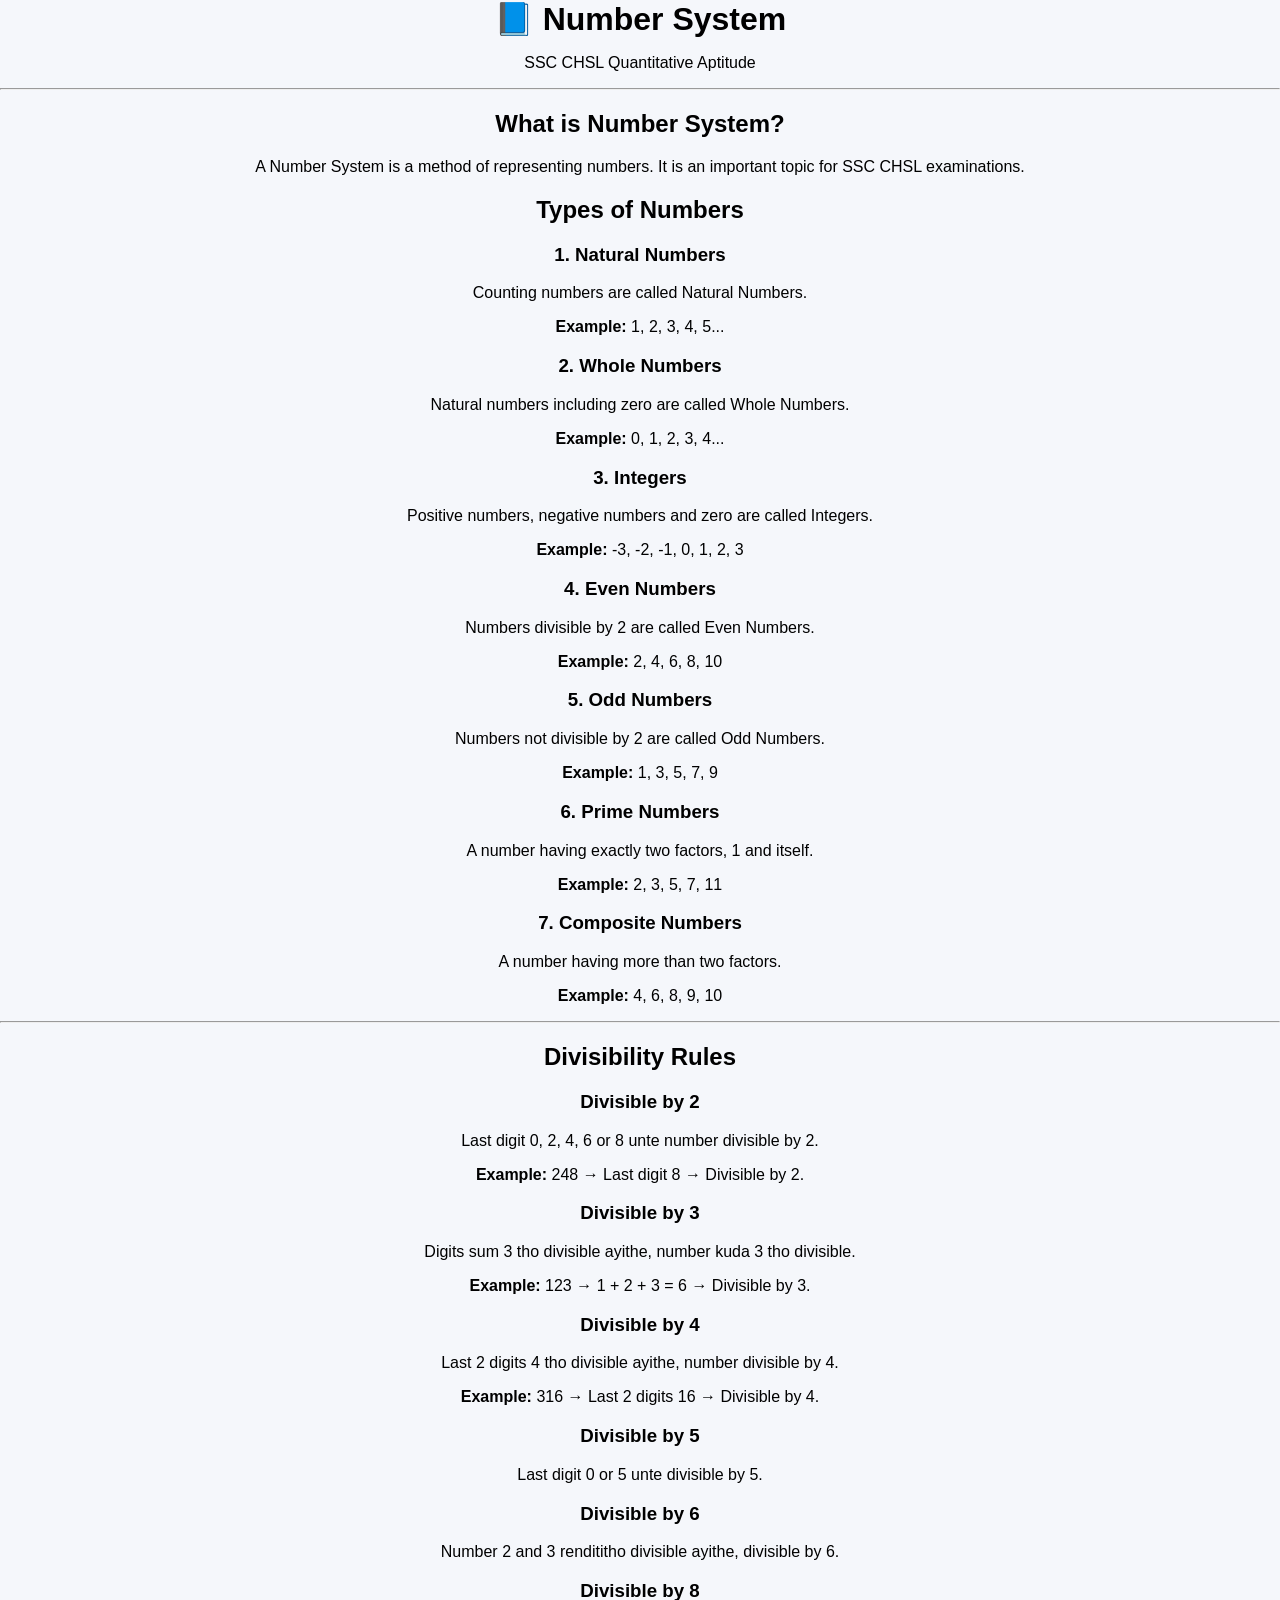
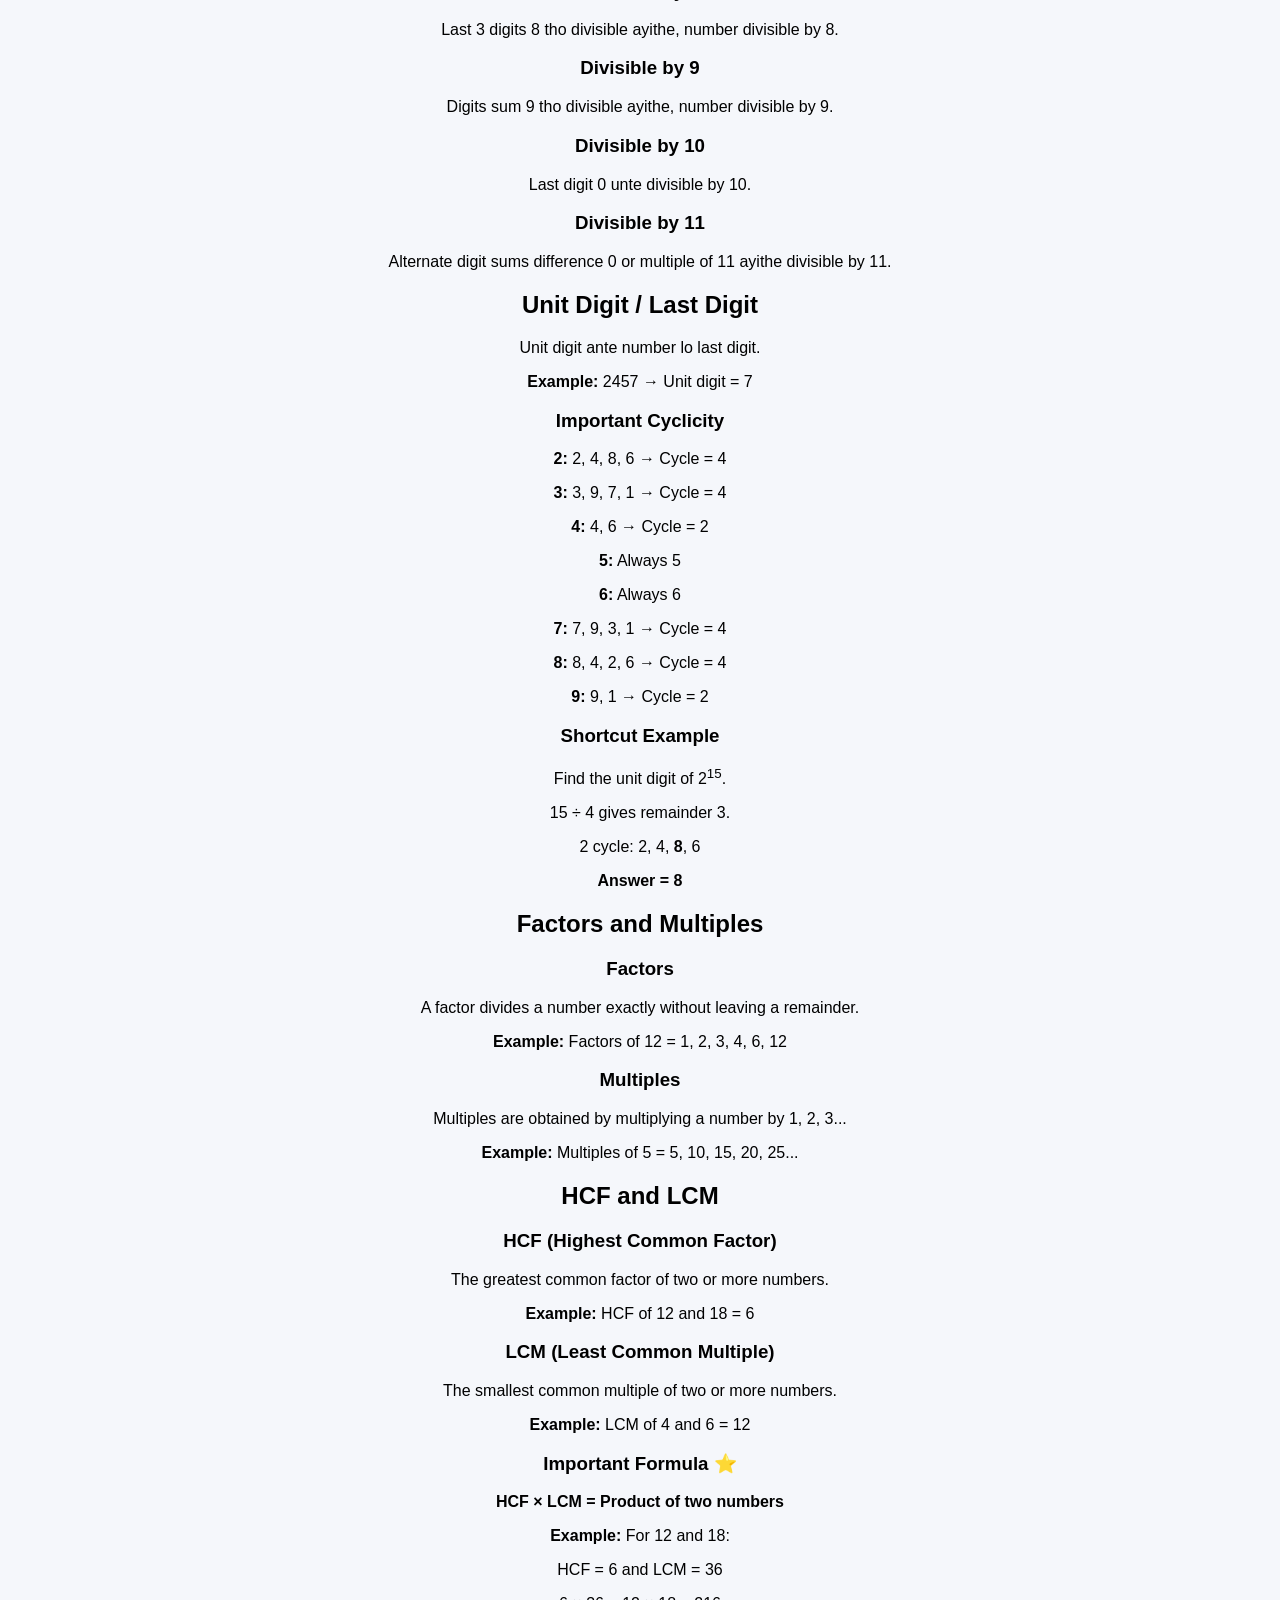
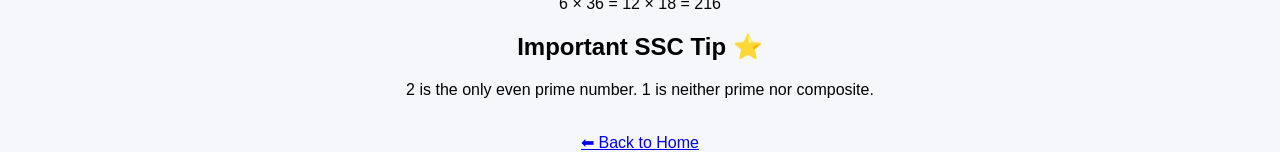
==== number-system.html @ 1cba1e2c "Update number-system.html" ====
<!DOCTYPE html>
<html lang="en">
<head>
  <meta charset="UTF-8">
  <meta name="viewport" content="width=device-width, initial-scale=1.0">
  <title>Number System - Sri Career Point</title>
  <link rel="stylesheet" href="style.css">
</head>

<body>

<h1>📘 Number System</h1>
<p>SSC CHSL Quantitative Aptitude</p>

<hr>

<h2>What is Number System?</h2>
<p>
A Number System is a method of representing numbers.
It is an important topic for SSC CHSL examinations.
</p>

<h2>Types of Numbers</h2>

<h3>1. Natural Numbers</h3>
<p>Counting numbers are called Natural Numbers.</p>
<p><b>Example:</b> 1, 2, 3, 4, 5...</p>

<h3>2. Whole Numbers</h3>
<p>Natural numbers including zero are called Whole Numbers.</p>
<p><b>Example:</b> 0, 1, 2, 3, 4...</p>

<h3>3. Integers</h3>
<p>Positive numbers, negative numbers and zero are called Integers.</p>
<p><b>Example:</b> -3, -2, -1, 0, 1, 2, 3</p>

<h3>4. Even Numbers</h3>
<p>Numbers divisible by 2 are called Even Numbers.</p>
<p><b>Example:</b> 2, 4, 6, 8, 10</p>

<h3>5. Odd Numbers</h3>
<p>Numbers not divisible by 2 are called Odd Numbers.</p>
<p><b>Example:</b> 1, 3, 5, 7, 9</p>

<h3>6. Prime Numbers</h3>
<p>A number having exactly two factors, 1 and itself.</p>
<p><b>Example:</b> 2, 3, 5, 7, 11</p>

<h3>7. Composite Numbers</h3>
<p>A number having more than two factors.</p>
<p><b>Example:</b> 4, 6, 8, 9, 10</p>

<hr>
<h2>Divisibility Rules</h2>

<h3>Divisible by 2</h3>
<p>Last digit 0, 2, 4, 6 or 8 unte number divisible by 2.</p>
<p><b>Example:</b> 248 → Last digit 8 → Divisible by 2.</p>

<h3>Divisible by 3</h3>
<p>Digits sum 3 tho divisible ayithe, number kuda 3 tho divisible.</p>
<p><b>Example:</b> 123 → 1 + 2 + 3 = 6 → Divisible by 3.</p>

<h3>Divisible by 4</h3>
<p>Last 2 digits 4 tho divisible ayithe, number divisible by 4.</p>
<p><b>Example:</b> 316 → Last 2 digits 16 → Divisible by 4.</p>

<h3>Divisible by 5</h3>
<p>Last digit 0 or 5 unte divisible by 5.</p>

<h3>Divisible by 6</h3>
<p>Number 2 and 3 rendititho divisible ayithe, divisible by 6.</p>

<h3>Divisible by 8</h3>
<p>Last 3 digits 8 tho divisible ayithe, number divisible by 8.</p>

<h3>Divisible by 9</h3>
<p>Digits sum 9 tho divisible ayithe, number divisible by 9.</p>

<h3>Divisible by 10</h3>
<p>Last digit 0 unte divisible by 10.</p>

<h3>Divisible by 11</h3>
<p>Alternate digit sums difference 0 or multiple of 11 ayithe divisible by 11.</p>
<h2>Unit Digit / Last Digit</h2>

<p>Unit digit ante number lo last digit.</p>
<p><b>Example:</b> 2457 → Unit digit = 7</p>

<h3>Important Cyclicity</h3>

<p><b>2:</b> 2, 4, 8, 6 → Cycle = 4</p>
<p><b>3:</b> 3, 9, 7, 1 → Cycle = 4</p>
<p><b>4:</b> 4, 6 → Cycle = 2</p>
<p><b>5:</b> Always 5</p>
<p><b>6:</b> Always 6</p>
<p><b>7:</b> 7, 9, 3, 1 → Cycle = 4</p>
<p><b>8:</b> 8, 4, 2, 6 → Cycle = 4</p>
<p><b>9:</b> 9, 1 → Cycle = 2</p>

<h3>Shortcut Example</h3>
<p>Find the unit digit of 2<sup>15</sup>.</p>
<p>15 ÷ 4 gives remainder 3.</p>
<p>2 cycle: 2, 4, <b>8</b>, 6</p>
<p><b>Answer = 8</b></p>
  <h2>Factors and Multiples</h2>

<h3>Factors</h3>
<p>A factor divides a number exactly without leaving a remainder.</p>
<p><b>Example:</b> Factors of 12 = 1, 2, 3, 4, 6, 12</p>

<h3>Multiples</h3>
<p>Multiples are obtained by multiplying a number by 1, 2, 3...</p>
<p><b>Example:</b> Multiples of 5 = 5, 10, 15, 20, 25...</p>

<h2>HCF and LCM</h2>

<h3>HCF (Highest Common Factor)</h3>
<p>The greatest common factor of two or more numbers.</p>
<p><b>Example:</b> HCF of 12 and 18 = 6</p>

<h3>LCM (Least Common Multiple)</h3>
<p>The smallest common multiple of two or more numbers.</p>
<p><b>Example:</b> LCM of 4 and 6 = 12</p>

<h3>Important Formula ⭐</h3>
<p><b>HCF × LCM = Product of two numbers</b></p>

<p><b>Example:</b> For 12 and 18:</p>
<p>HCF = 6 and LCM = 36</p>
<p>6 × 36 = 12 × 18 = 216</p>
  <h2>Important SSC Tip ⭐</h2>
<p>
2 is the only even prime number.
1 is neither prime nor composite.
</p>

<br>

<a href="index.html">⬅ Back to Home</a>

</body>
</html>
---- style.css ----
body {
  font-family: Arial, sans-serif;
  margin: 0;
  padding: 0;
  background: #f4f7fc;
  text-align: center;
}

header {
  background: #004aad;
  color: white;
  padding: 20px;
}

h1 {
  margin: 0;
}

.container {
  padding: 30px;
}

.course-box {
  background: white;
  margin: 15px;
  padding: 20px;
  border-radius: 10px;
  box-shadow: 0 2px 8px rgba(0,0,0,0.1);
}

button {
  background: #004aad;
  color: white;
  border: none;
  padding: 12px 20px;
  border-radius: 5px;
  cursor: pointer;
}

button:hover {
  background: #003080;
  }
nav {
    background: #004aad;
    padding: 15px;
}

nav a {
    color: white;
    text-decoration: none;
    margin: 15px;
    font-size: 18px;
    font-weight: bold;
}

nav a:hover {
    color: yellow;
}
.hero {
    background: #004aad;
    color: white;
    padding: 80px 20px;
}

.hero h1 {
    font-size: 40px;
    margin-bottom: 10px;
}

.hero p {
    font-size: 20px;
    margin-bottom: 20px;
}

.hero button {
    background: yellow;
    color: black;
    padding: 12px 25px;
    border: none;
    border-radius: 8px;
    font-size: 18px;
    cursor: pointer;
}
.course-box {
    background: white;
    width: 80%;
    margin: 20px auto;
    padding: 20px;
    border-radius: 10px;
    box-shadow: 0 2px 10px rgba(0,0,0,0.1);
}

.course-box h4 {
    color: #004aad;
    margin-bottom: 10px;
}

.course-box p {
    color: #555;
}
 body {
  font-family: Arial, sans-serif;
  background: #f5f7fb;
  margin: 0;
  padding: 0;
}

header {
  background: #0d6efd;
  color: white;
  text-align: center;
  padding: 20px;
}

section {
  background: white;
  margin: 20px;
  padding: 20px;
  border-radius: 12px;
  box-shadow: 0 2px 10px rgba(0,0,0,0.1);
}

button {
  background: #0d6efd;
  color: white;
  border: none;
  padding: 10px 20px;
  border-radius: 8px;
  cursor: pointer;
}

button:hover {
  background: #0b5ed7;
  }
.course-box {
  background: #ffffff;
  border-radius: 15px;
  padding: 20px;
  margin: 15px 0;
  box-shadow: 0 4px 12px rgba(0,0,0,0.12);
  transition: 0.3s;
  border-left: 5px solid #0d6efd;
}

.course-box:hover {
  transform: translateY(-5px);
  box-shadow: 0 8px 18px rgba(0,0,0,0.18);
}

.course-box h4 {
  color: #0d6efd;
  margin-bottom: 10px;
  font-size: 22px;
}

.course-box p {
  color: #555;
  line-height: 1.6;
}
#about {
  background: #ffffff;
  padding: 20px;
  margin: 20px;
  border-radius: 15px;
  box-shadow: 0 4px 12px rgba(0,0,0,0.12);
}

#about h2 {
  color: #0d6efd;
}

#about p {
  color: #555;
  line-height: 1.7;
}
#reviews {
  margin: 20px;
}

.review-box {
  background: #ffffff;
  padding: 15px;
  margin: 15px 0;
  border-radius: 12px;
  box-shadow: 0 4px 10px rgba(0,0,0,0.12);
  border-left: 5px solid #ffc107;
}

.review-box p {
  color: #555;
  font-style: italic;
}

.review-box h4 {
  color: #0d6efd;
  margin-top: 10px;
}
.hero h1 {
  font-size: 40px;
  color: white;
  font-weight: bold;
  margin-bottom: 10px;
}

.hero p {
  font-size: 20px;
}
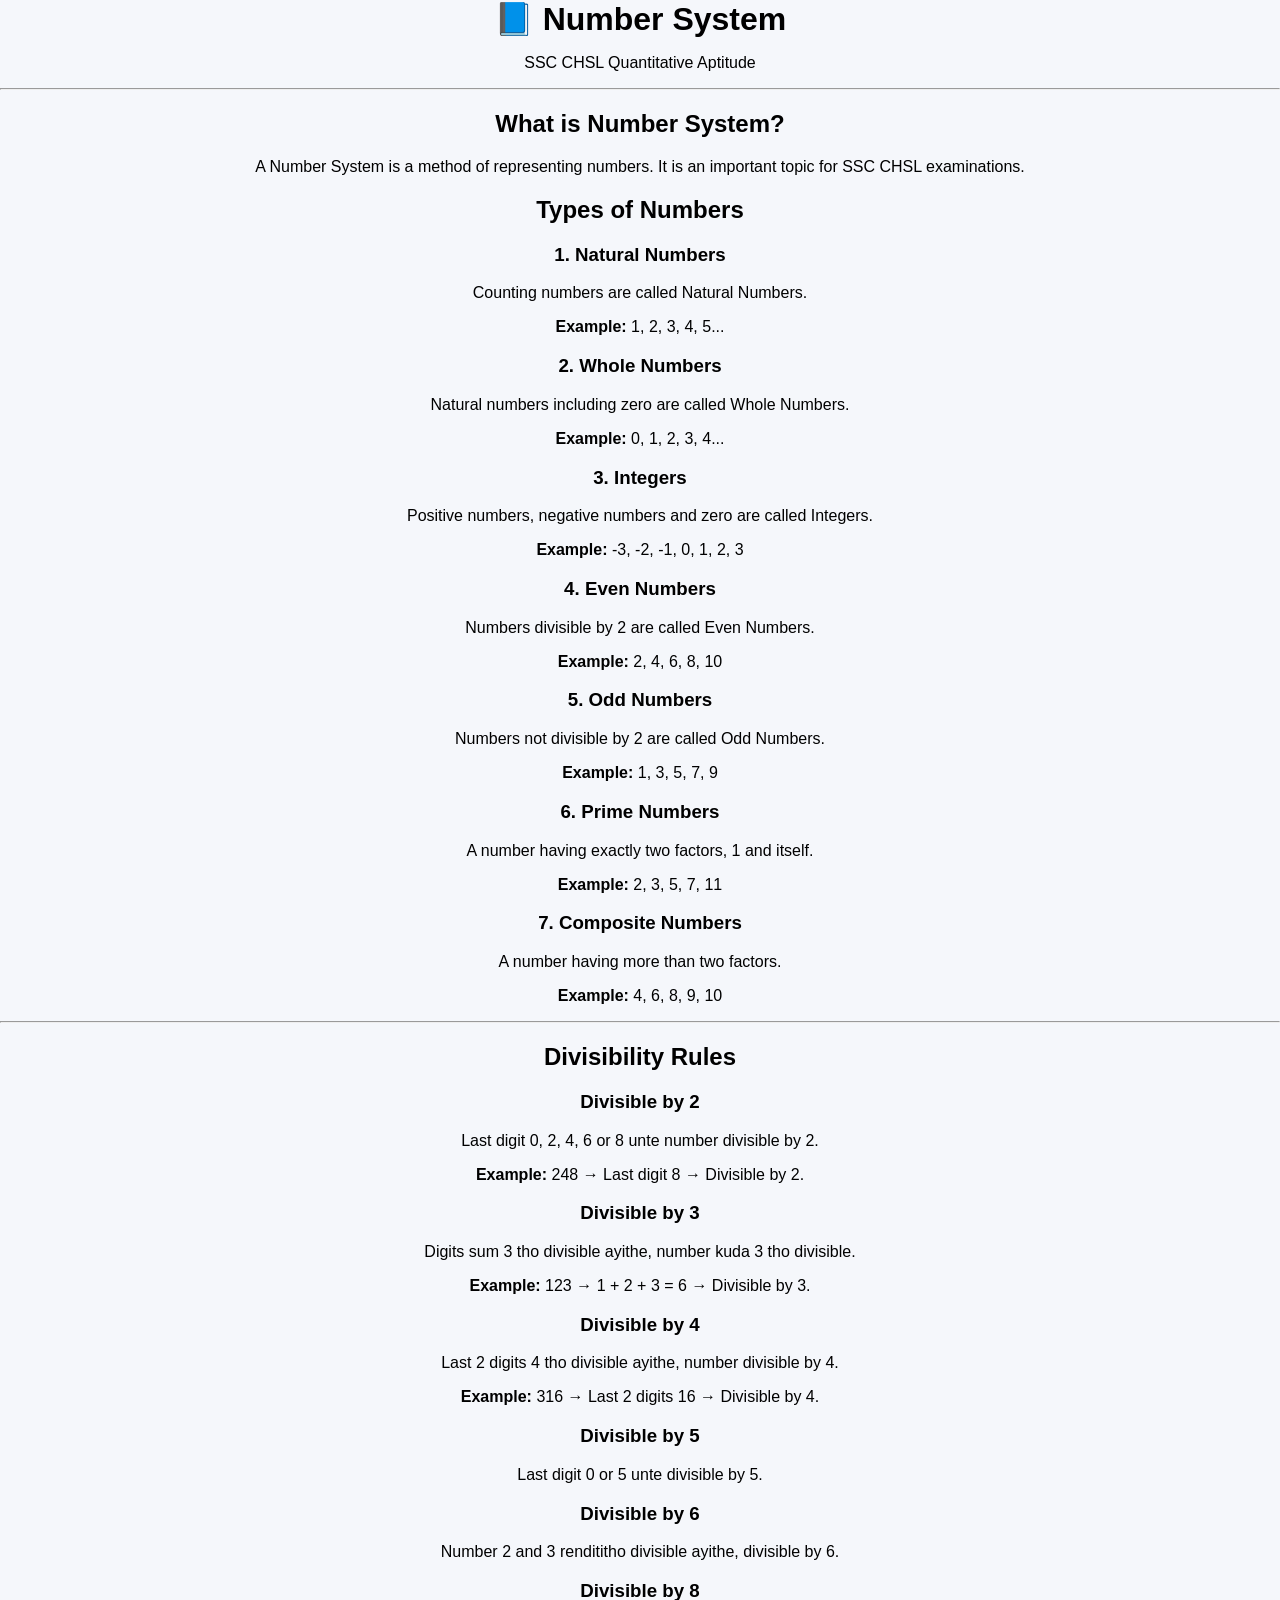
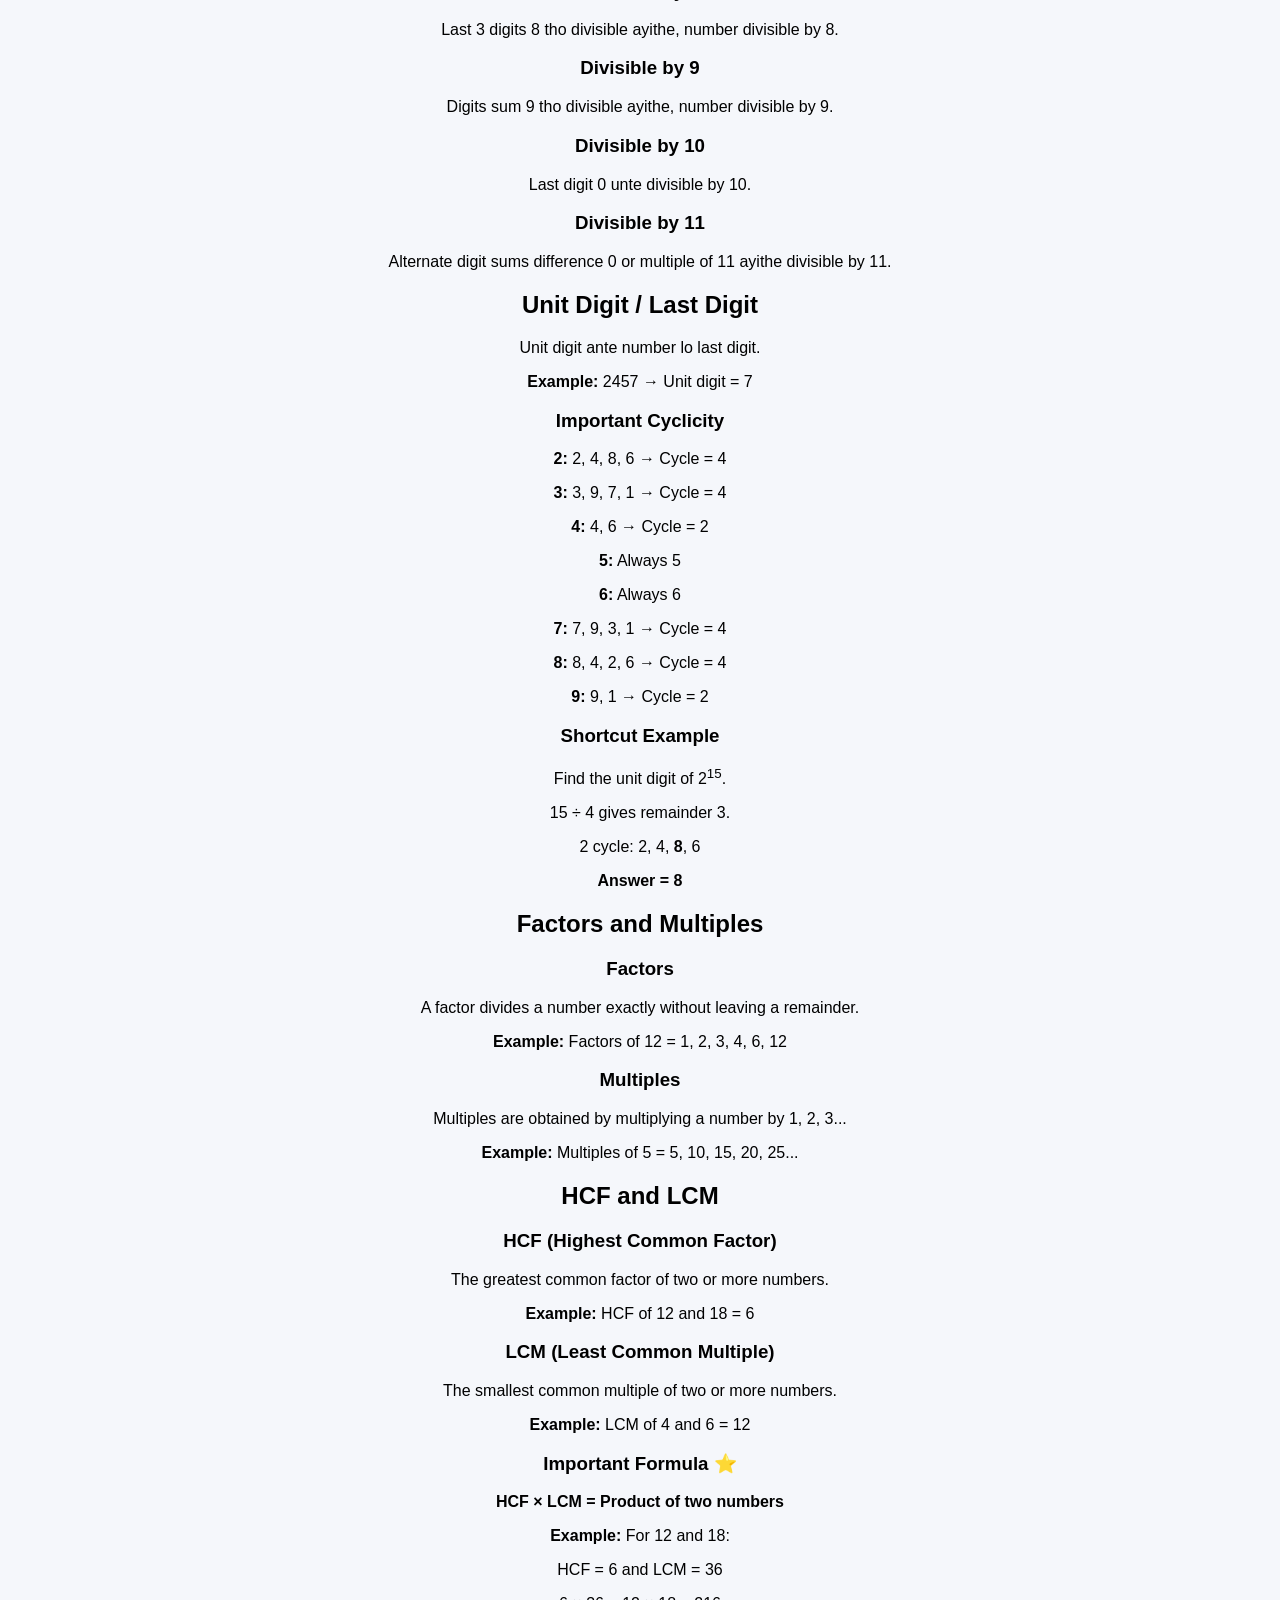
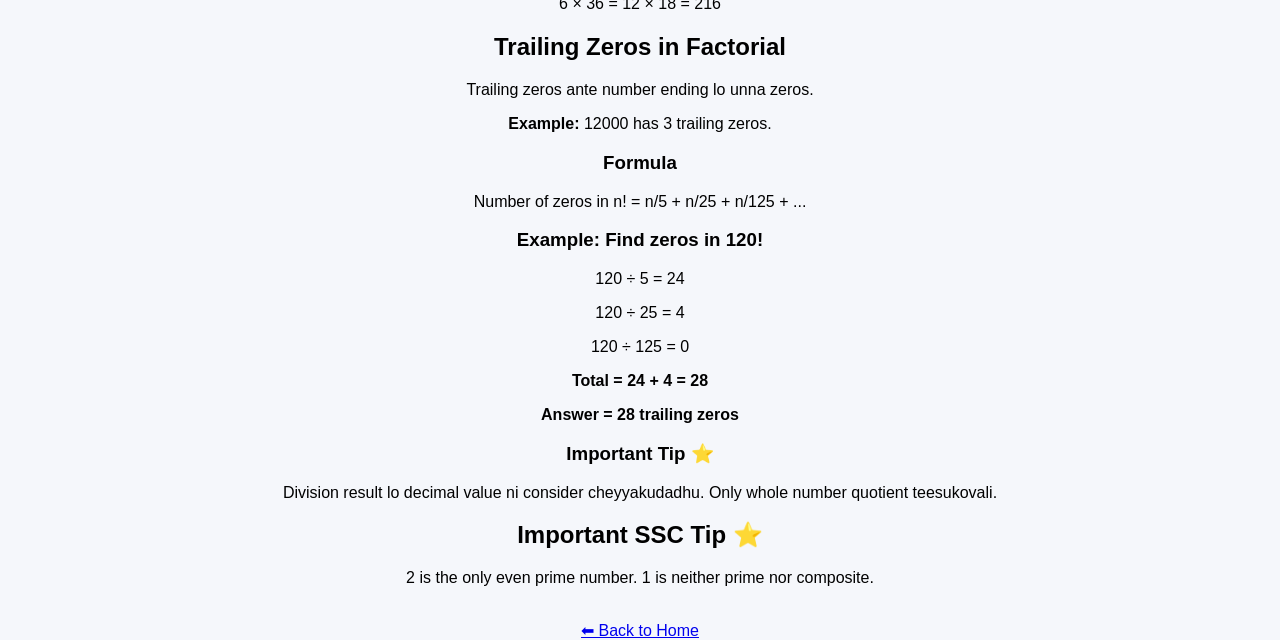
==== commit aaa227bb: "Update number-system.html" ====
--- a/number-system.html
+++ b/number-system.html
@@ -129,6 +129,28 @@
 <p><b>Example:</b> For 12 and 18:</p>
 <p>HCF = 6 and LCM = 36</p>
 <p>6 × 36 = 12 × 18 = 216</p>
+  <h2>Trailing Zeros in Factorial</h2>
+
+<p>Trailing zeros ante number ending lo unna zeros.</p>
+<p><b>Example:</b> 12000 has 3 trailing zeros.</p>
+
+<h3>Formula</h3>
+<p>
+Number of zeros in n! =
+n/5 + n/25 + n/125 + ...
+</p>
+
+<h3>Example: Find zeros in 120!</h3>
+
+<p>120 ÷ 5 = 24</p>
+<p>120 ÷ 25 = 4</p>
+<p>120 ÷ 125 = 0</p>
+
+<p><b>Total = 24 + 4 = 28</b></p>
+<p><b>Answer = 28 trailing zeros</b></p>
+
+<h3>Important Tip ⭐</h3>
+<p>Division result lo decimal value ni consider cheyyakudadhu. Only whole number quotient teesukovali.</p>
   <h2>Important SSC Tip ⭐</h2>
 <p>
 2 is the only even prime number.
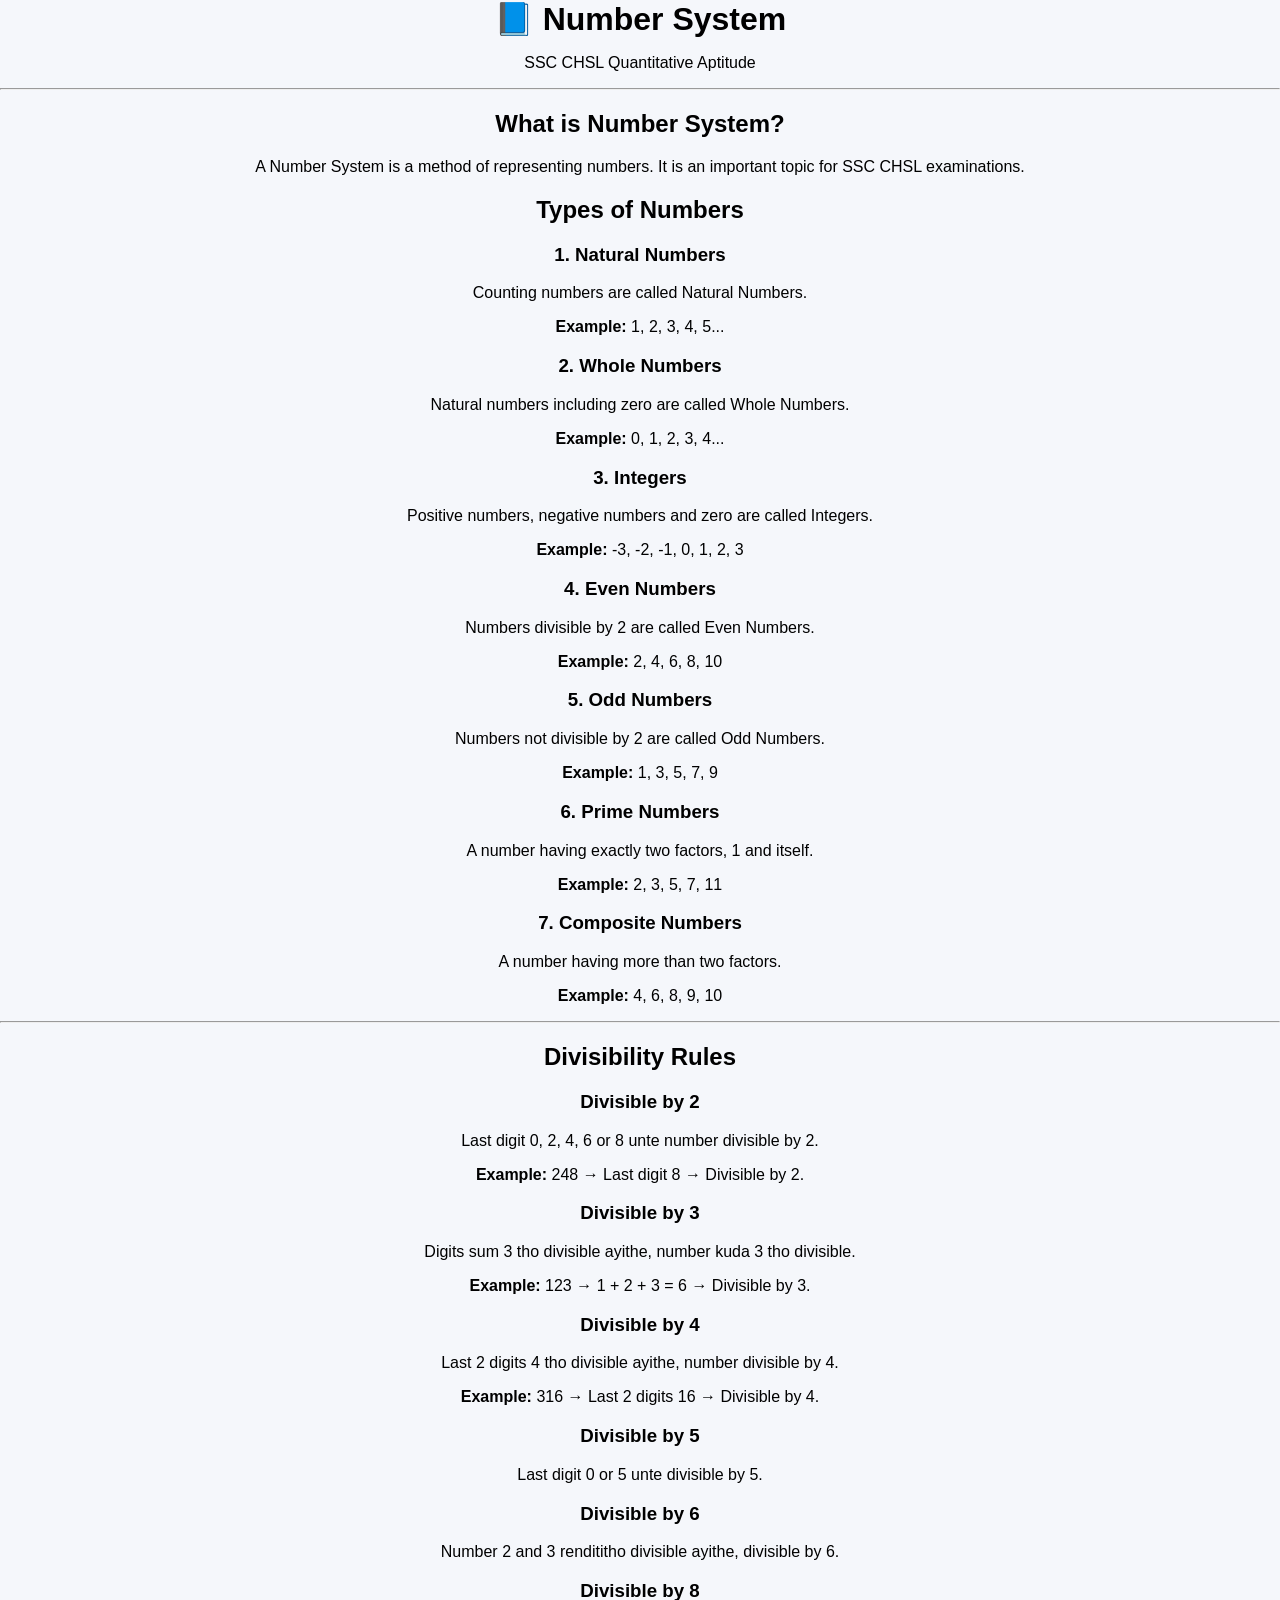
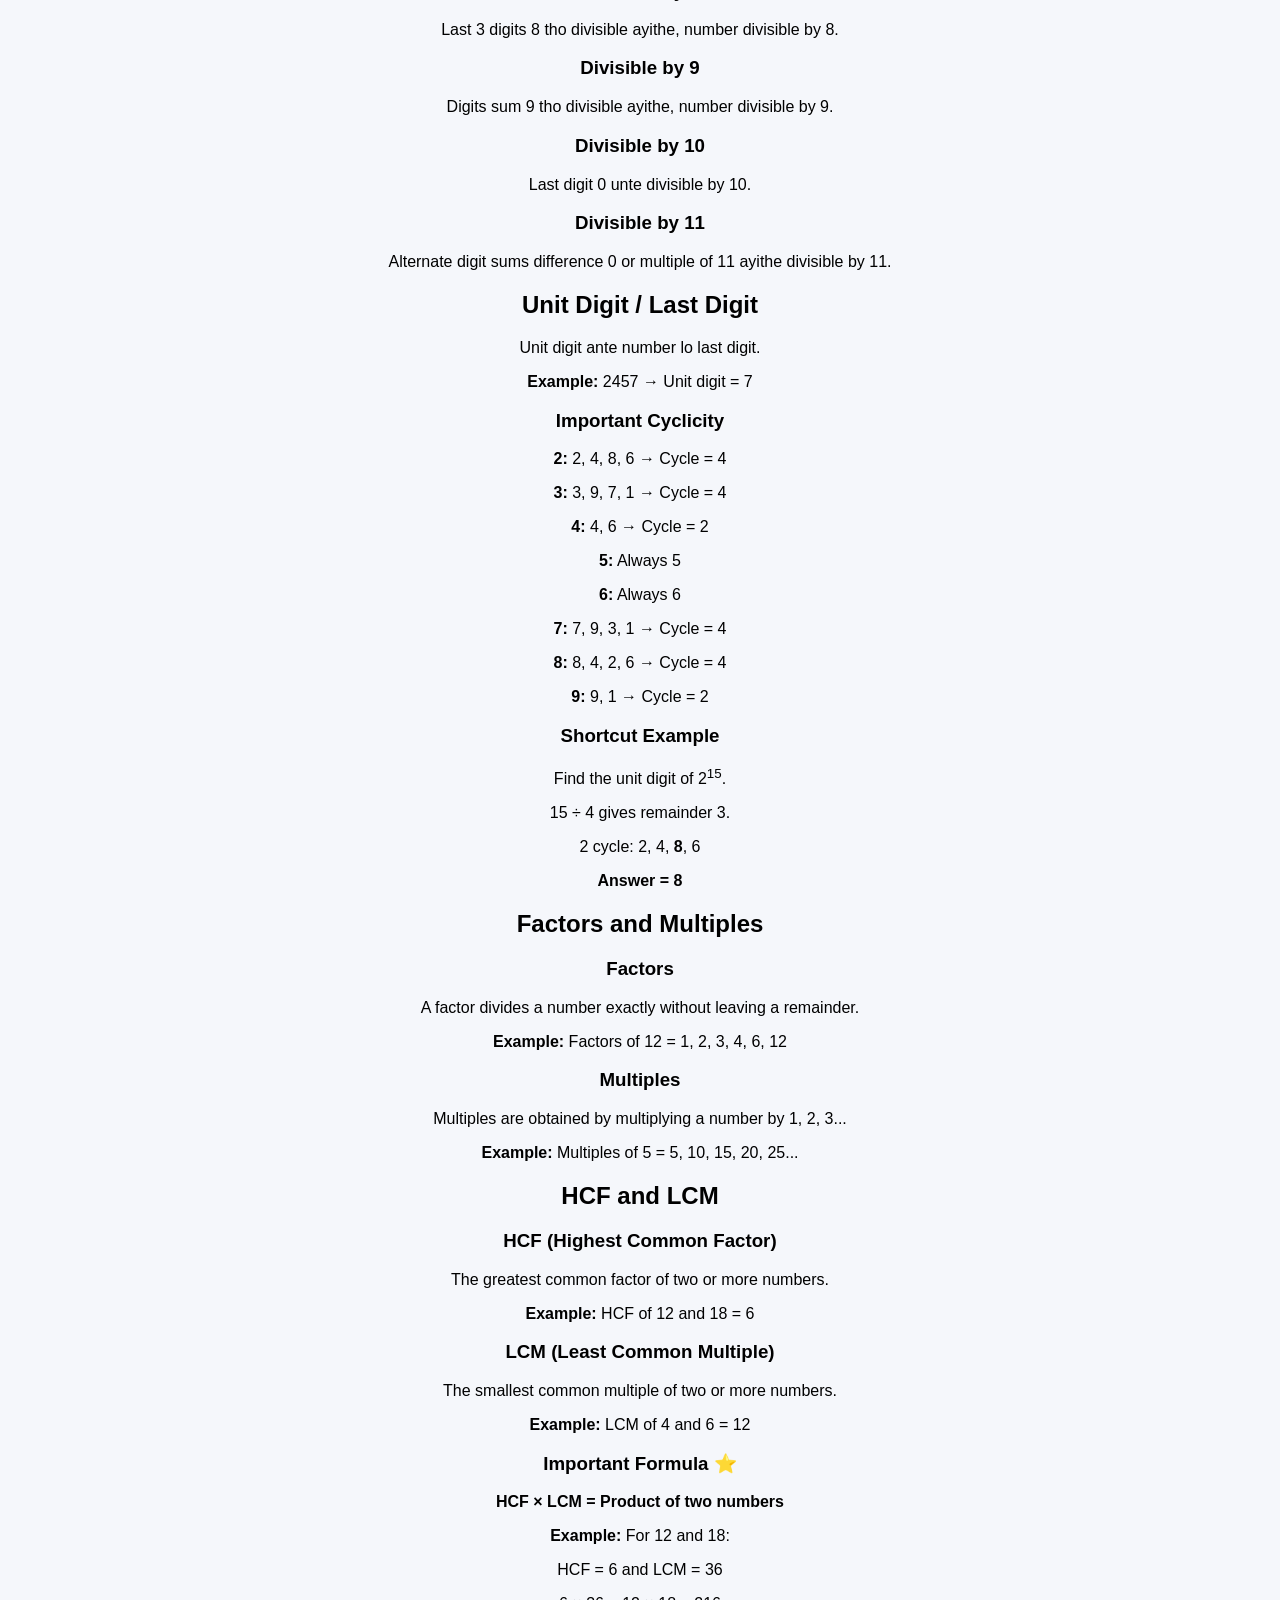
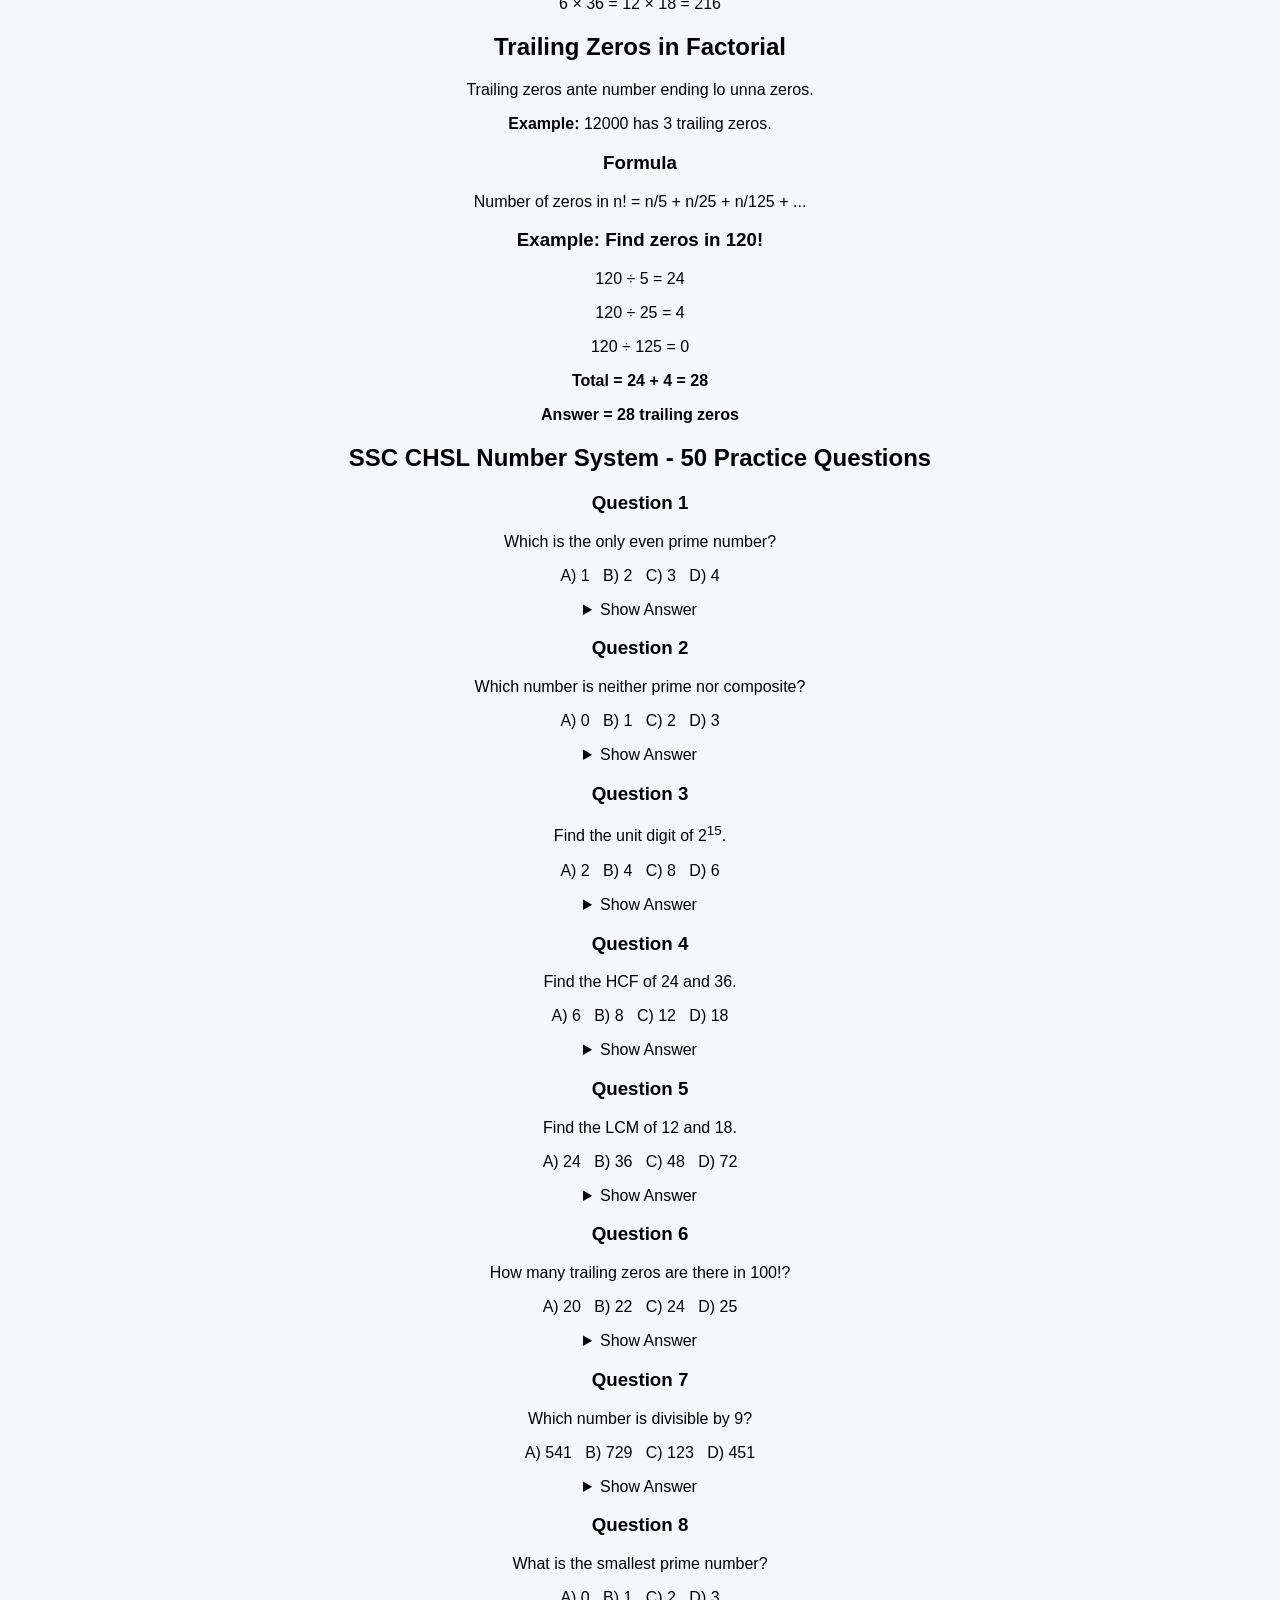
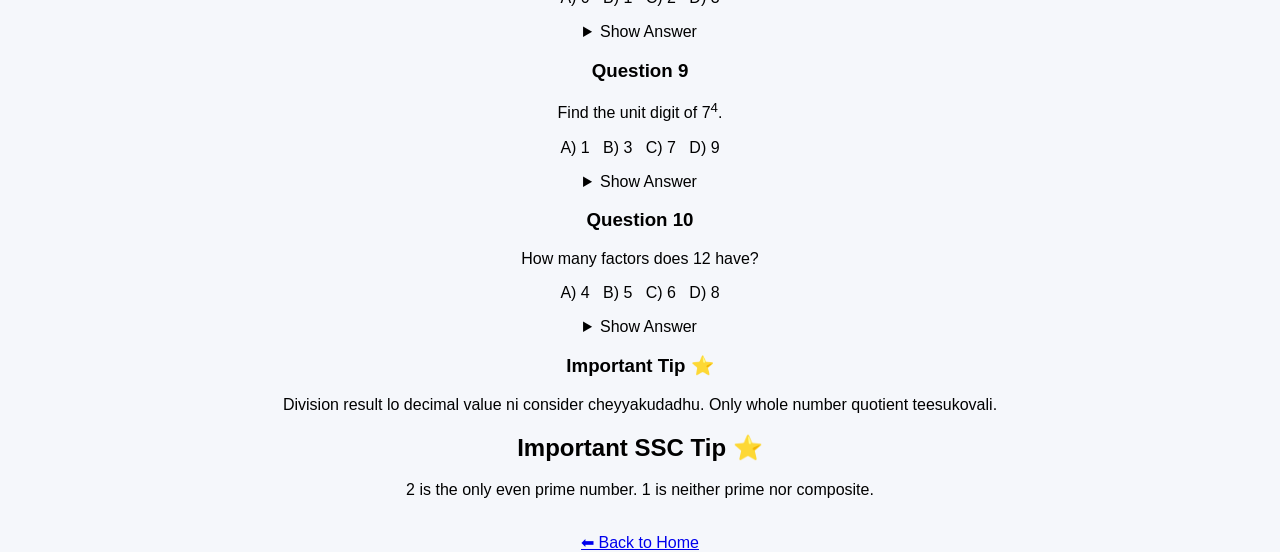
==== commit f75d4293: "Update number-system.html" ====
--- a/number-system.html
+++ b/number-system.html
@@ -148,7 +148,57 @@
 
 <p><b>Total = 24 + 4 = 28</b></p>
 <p><b>Answer = 28 trailing zeros</b></p>
-
+<h2>SSC CHSL Number System - 50 Practice Questions</h2>
+
+<h3>Question 1</h3>
+<p>Which is the only even prime number?</p>
+<p>A) 1 &nbsp; B) 2 &nbsp; C) 3 &nbsp; D) 4</p>
+<details><summary>Show Answer</summary><p>Answer: B) 2</p></details>
+
+<h3>Question 2</h3>
+<p>Which number is neither prime nor composite?</p>
+<p>A) 0 &nbsp; B) 1 &nbsp; C) 2 &nbsp; D) 3</p>
+<details><summary>Show Answer</summary><p>Answer: B) 1</p></details>
+
+<h3>Question 3</h3>
+<p>Find the unit digit of 2<sup>15</sup>.</p>
+<p>A) 2 &nbsp; B) 4 &nbsp; C) 8 &nbsp; D) 6</p>
+<details><summary>Show Answer</summary><p>Answer: C) 8</p></details>
+
+<h3>Question 4</h3>
+<p>Find the HCF of 24 and 36.</p>
+<p>A) 6 &nbsp; B) 8 &nbsp; C) 12 &nbsp; D) 18</p>
+<details><summary>Show Answer</summary><p>Answer: C) 12</p></details>
+
+<h3>Question 5</h3>
+<p>Find the LCM of 12 and 18.</p>
+<p>A) 24 &nbsp; B) 36 &nbsp; C) 48 &nbsp; D) 72</p>
+<details><summary>Show Answer</summary><p>Answer: B) 36</p></details>
+
+<h3>Question 6</h3>
+<p>How many trailing zeros are there in 100!?</p>
+<p>A) 20 &nbsp; B) 22 &nbsp; C) 24 &nbsp; D) 25</p>
+<details><summary>Show Answer</summary><p>Answer: C) 24</p></details>
+
+<h3>Question 7</h3>
+<p>Which number is divisible by 9?</p>
+<p>A) 541 &nbsp; B) 729 &nbsp; C) 123 &nbsp; D) 451</p>
+<details><summary>Show Answer</summary><p>Answer: B) 729</p></details>
+
+<h3>Question 8</h3>
+<p>What is the smallest prime number?</p>
+<p>A) 0 &nbsp; B) 1 &nbsp; C) 2 &nbsp; D) 3</p>
+<details><summary>Show Answer</summary><p>Answer: C) 2</p></details>
+
+<h3>Question 9</h3>
+<p>Find the unit digit of 7<sup>4</sup>.</p>
+<p>A) 1 &nbsp; B) 3 &nbsp; C) 7 &nbsp; D) 9</p>
+<details><summary>Show Answer</summary><p>Answer: A) 1</p></details>
+
+<h3>Question 10</h3>
+<p>How many factors does 12 have?</p>
+<p>A) 4 &nbsp; B) 5 &nbsp; C) 6 &nbsp; D) 8</p>
+<details><summary>Show Answer</summary><p>Answer: C) 6</p></details>
 <h3>Important Tip ⭐</h3>
 <p>Division result lo decimal value ni consider cheyyakudadhu. Only whole number quotient teesukovali.</p>
   <h2>Important SSC Tip ⭐</h2>
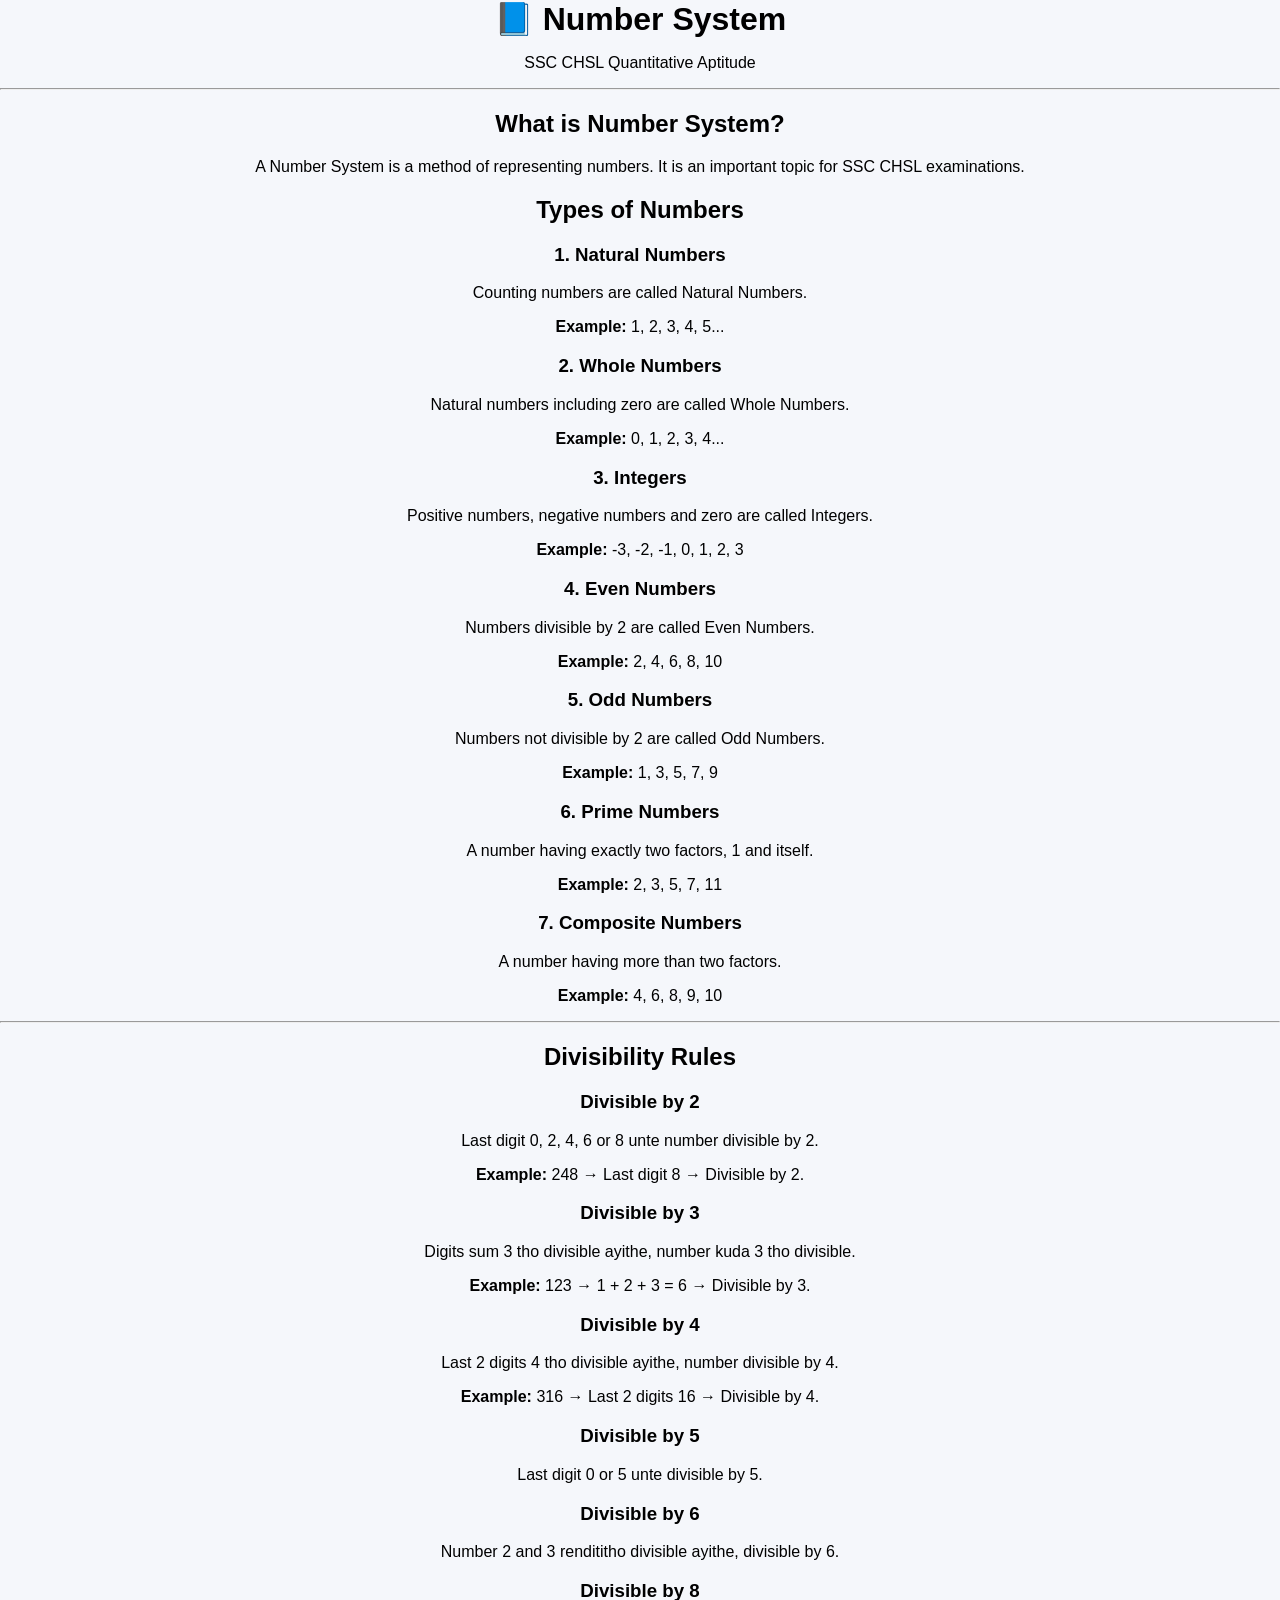
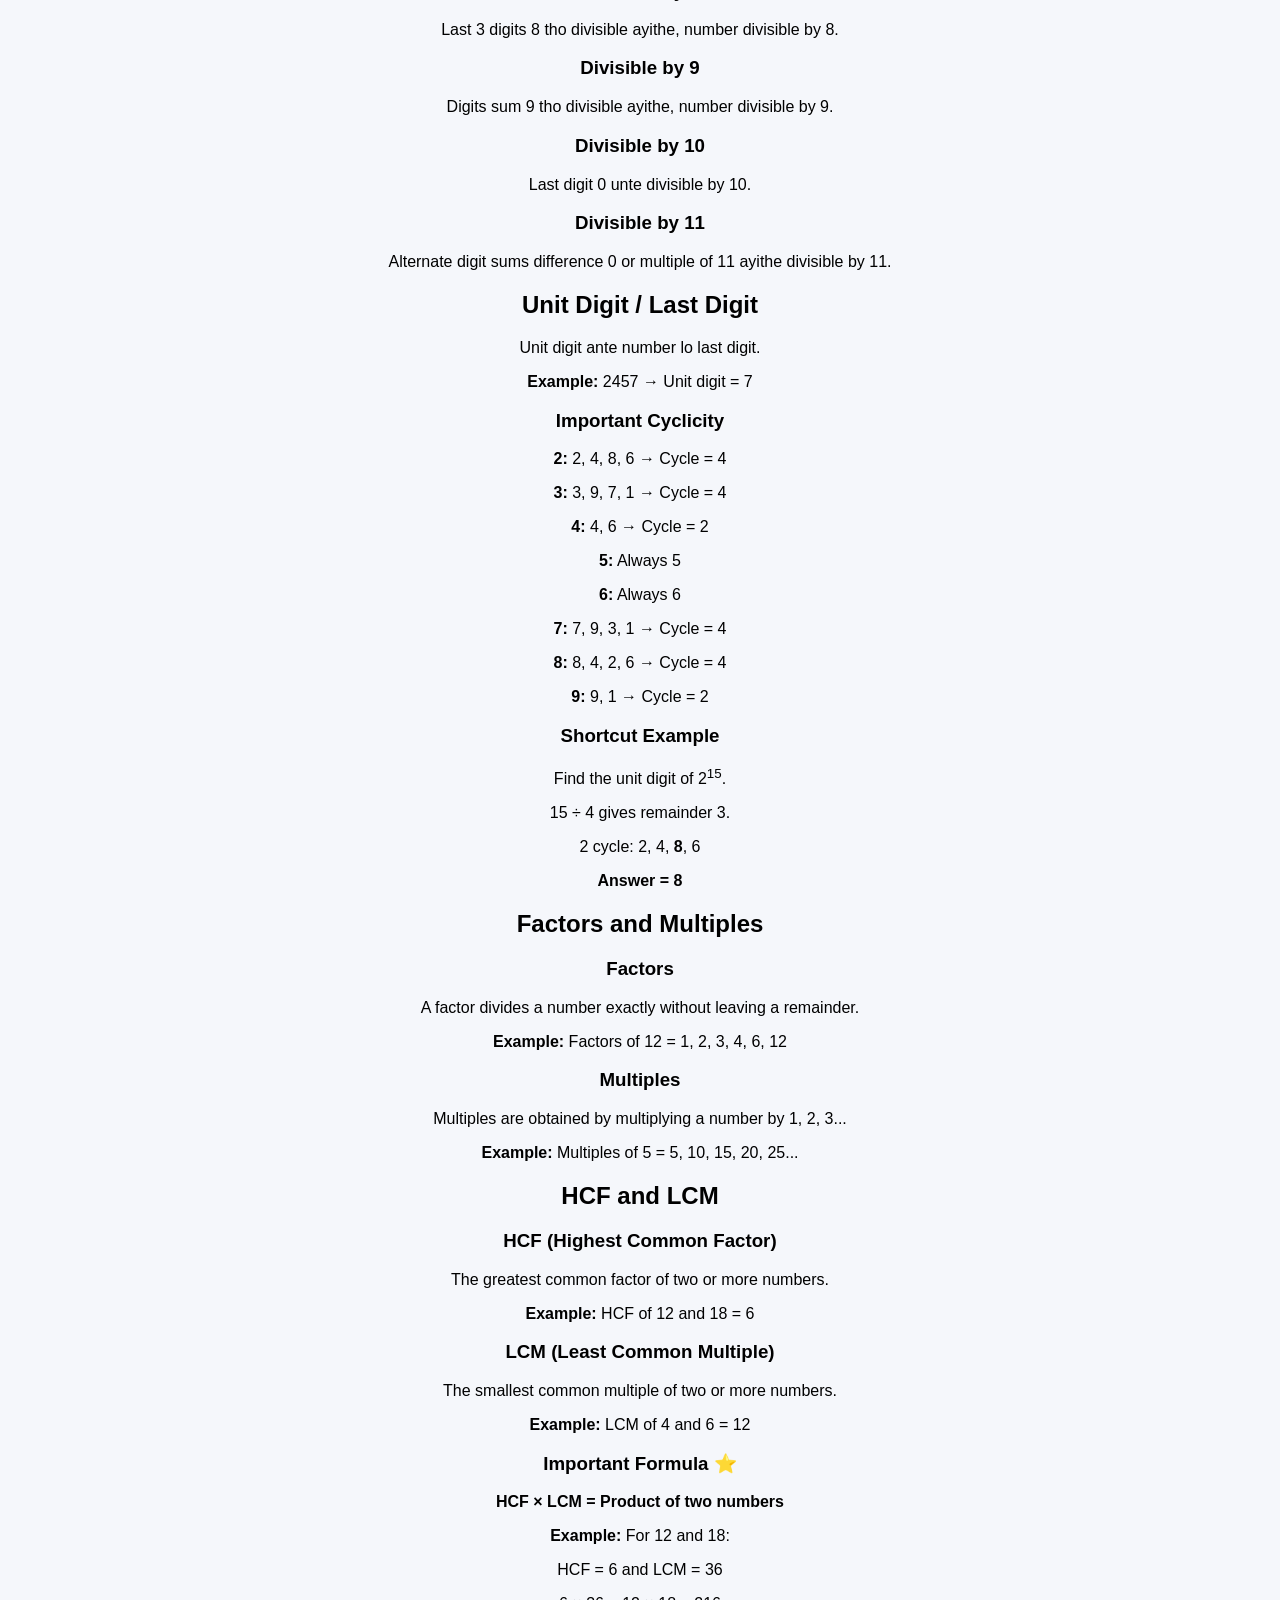
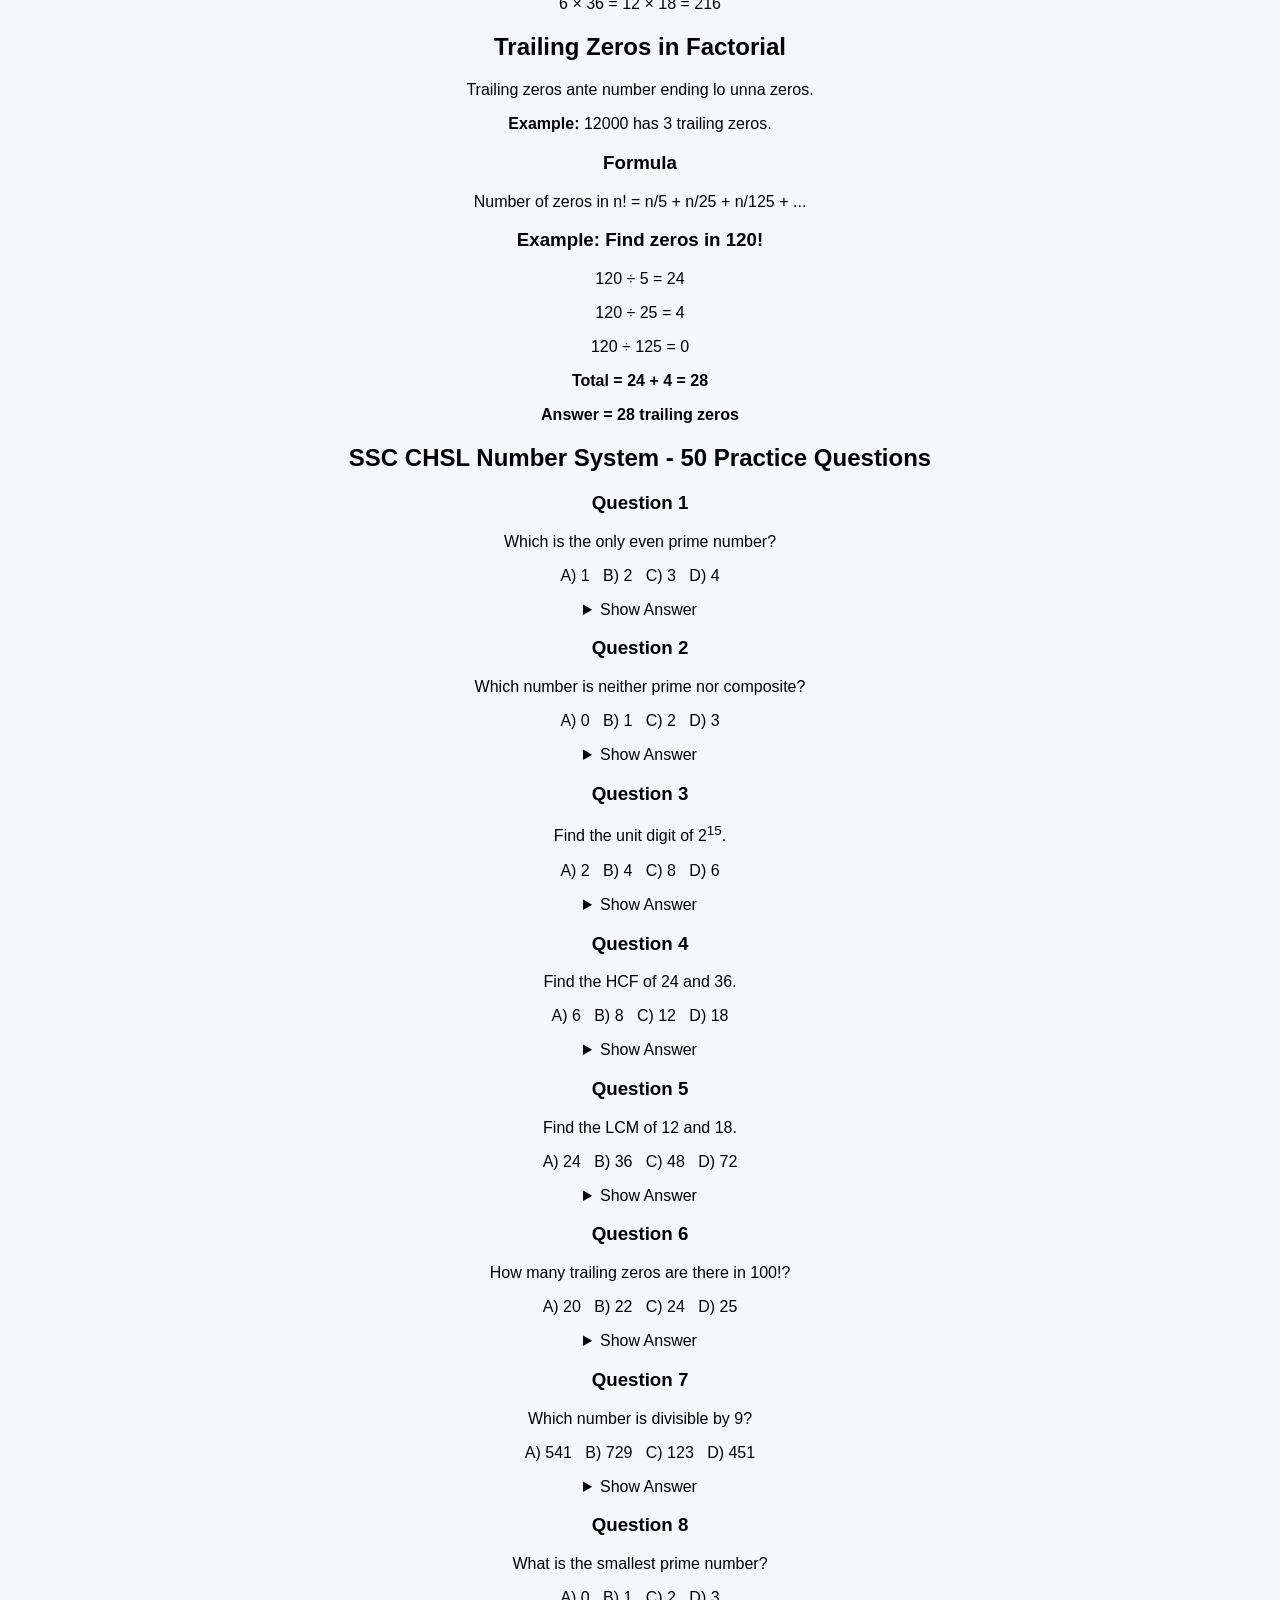
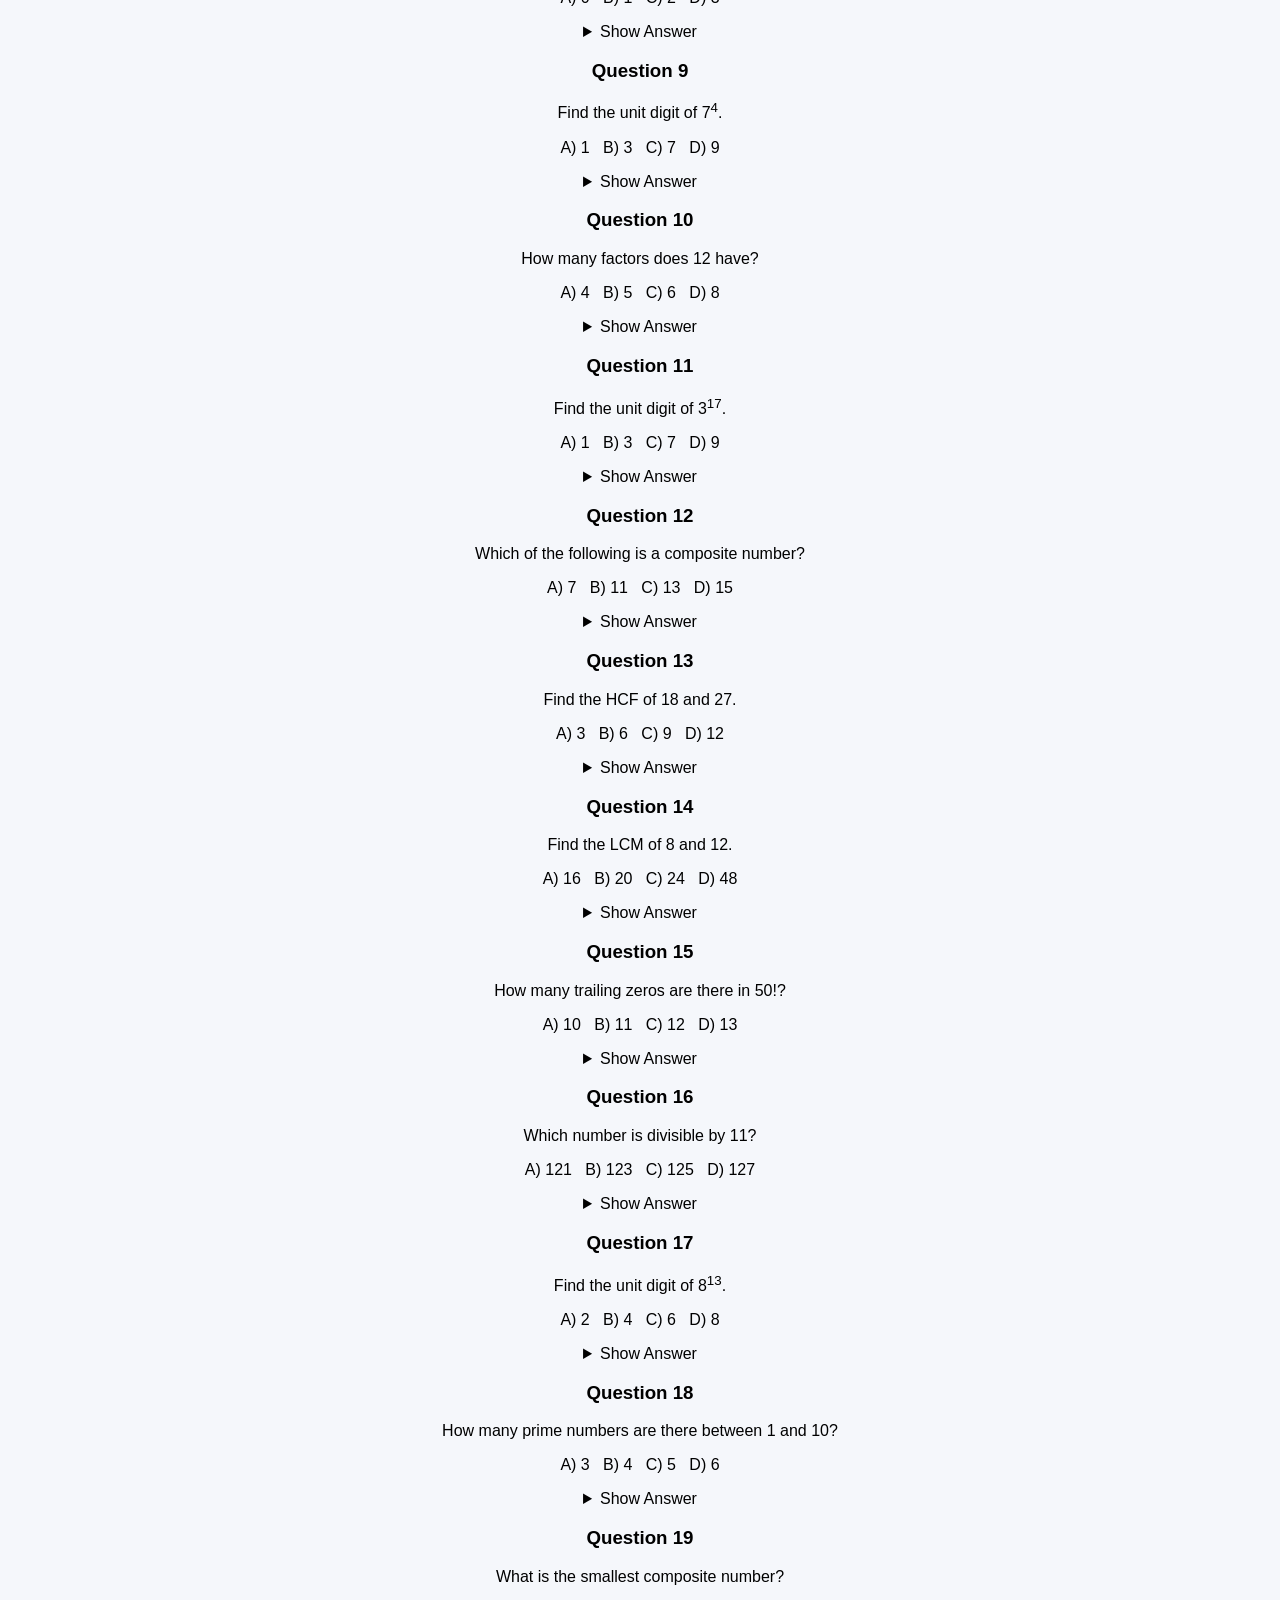
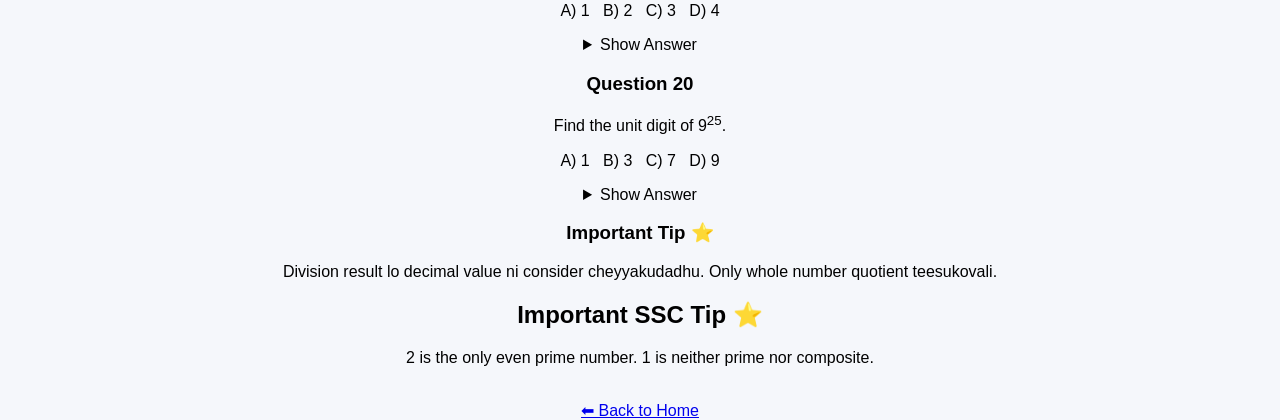
==== commit cd12996f: "Update number-system.html" ====
--- a/number-system.html
+++ b/number-system.html
@@ -199,6 +199,55 @@
 <p>How many factors does 12 have?</p>
 <p>A) 4 &nbsp; B) 5 &nbsp; C) 6 &nbsp; D) 8</p>
 <details><summary>Show Answer</summary><p>Answer: C) 6</p></details>
+  <h3>Question 11</h3>
+<p>Find the unit digit of 3<sup>17</sup>.</p>
+<p>A) 1 &nbsp; B) 3 &nbsp; C) 7 &nbsp; D) 9</p>
+<details><summary>Show Answer</summary><p>Answer: B) 3</p></details>
+
+<h3>Question 12</h3>
+<p>Which of the following is a composite number?</p>
+<p>A) 7 &nbsp; B) 11 &nbsp; C) 13 &nbsp; D) 15</p>
+<details><summary>Show Answer</summary><p>Answer: D) 15</p></details>
+
+<h3>Question 13</h3>
+<p>Find the HCF of 18 and 27.</p>
+<p>A) 3 &nbsp; B) 6 &nbsp; C) 9 &nbsp; D) 12</p>
+<details><summary>Show Answer</summary><p>Answer: C) 9</p></details>
+
+<h3>Question 14</h3>
+<p>Find the LCM of 8 and 12.</p>
+<p>A) 16 &nbsp; B) 20 &nbsp; C) 24 &nbsp; D) 48</p>
+<details><summary>Show Answer</summary><p>Answer: C) 24</p></details>
+
+<h3>Question 15</h3>
+<p>How many trailing zeros are there in 50!?</p>
+<p>A) 10 &nbsp; B) 11 &nbsp; C) 12 &nbsp; D) 13</p>
+<details><summary>Show Answer</summary><p>Answer: C) 12</p></details>
+
+<h3>Question 16</h3>
+<p>Which number is divisible by 11?</p>
+<p>A) 121 &nbsp; B) 123 &nbsp; C) 125 &nbsp; D) 127</p>
+<details><summary>Show Answer</summary><p>Answer: A) 121</p></details>
+
+<h3>Question 17</h3>
+<p>Find the unit digit of 8<sup>13</sup>.</p>
+<p>A) 2 &nbsp; B) 4 &nbsp; C) 6 &nbsp; D) 8</p>
+<details><summary>Show Answer</summary><p>Answer: D) 8</p></details>
+
+<h3>Question 18</h3>
+<p>How many prime numbers are there between 1 and 10?</p>
+<p>A) 3 &nbsp; B) 4 &nbsp; C) 5 &nbsp; D) 6</p>
+<details><summary>Show Answer</summary><p>Answer: B) 4</p></details>
+
+<h3>Question 19</h3>
+<p>What is the smallest composite number?</p>
+<p>A) 1 &nbsp; B) 2 &nbsp; C) 3 &nbsp; D) 4</p>
+<details><summary>Show Answer</summary><p>Answer: D) 4</p></details>
+
+<h3>Question 20</h3>
+<p>Find the unit digit of 9<sup>25</sup>.</p>
+<p>A) 1 &nbsp; B) 3 &nbsp; C) 7 &nbsp; D) 9</p>
+<details><summary>Show Answer</summary><p>Answer: D) 9</p></details>
 <h3>Important Tip ⭐</h3>
 <p>Division result lo decimal value ni consider cheyyakudadhu. Only whole number quotient teesukovali.</p>
   <h2>Important SSC Tip ⭐</h2>
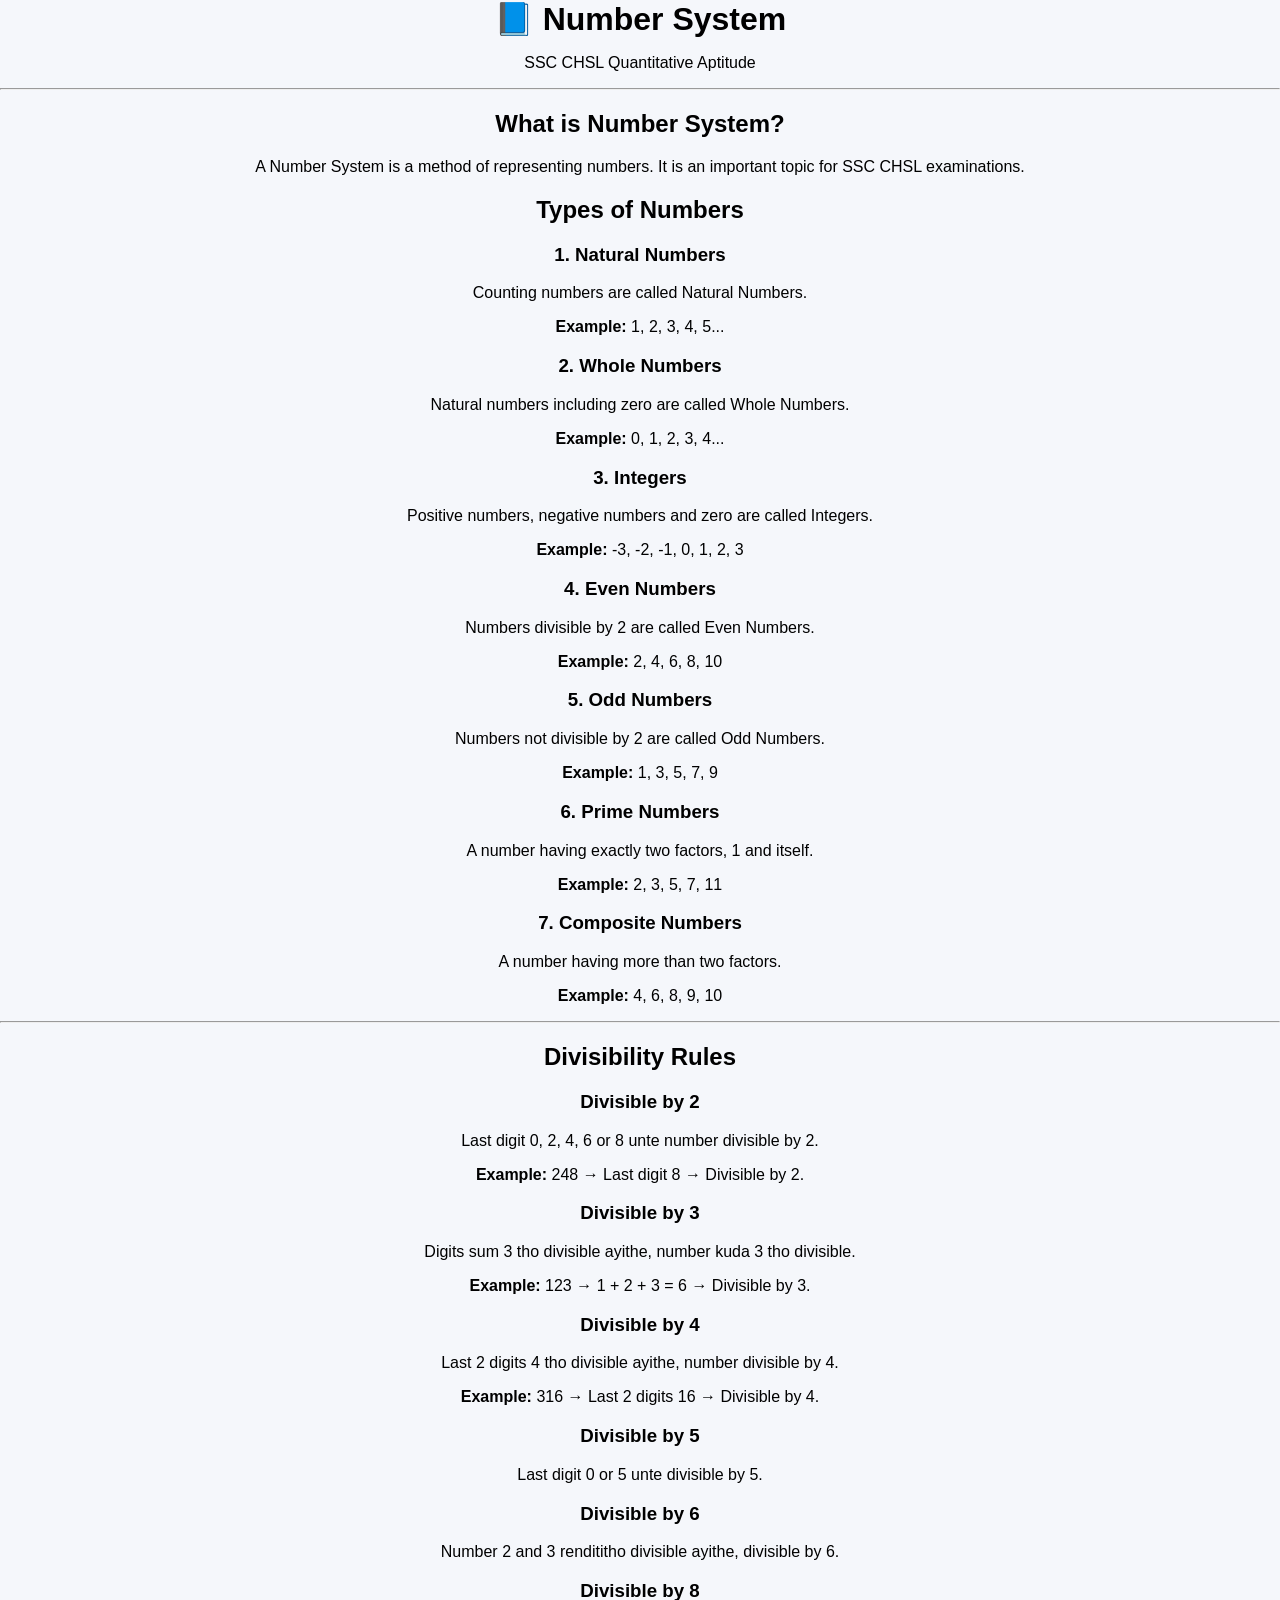
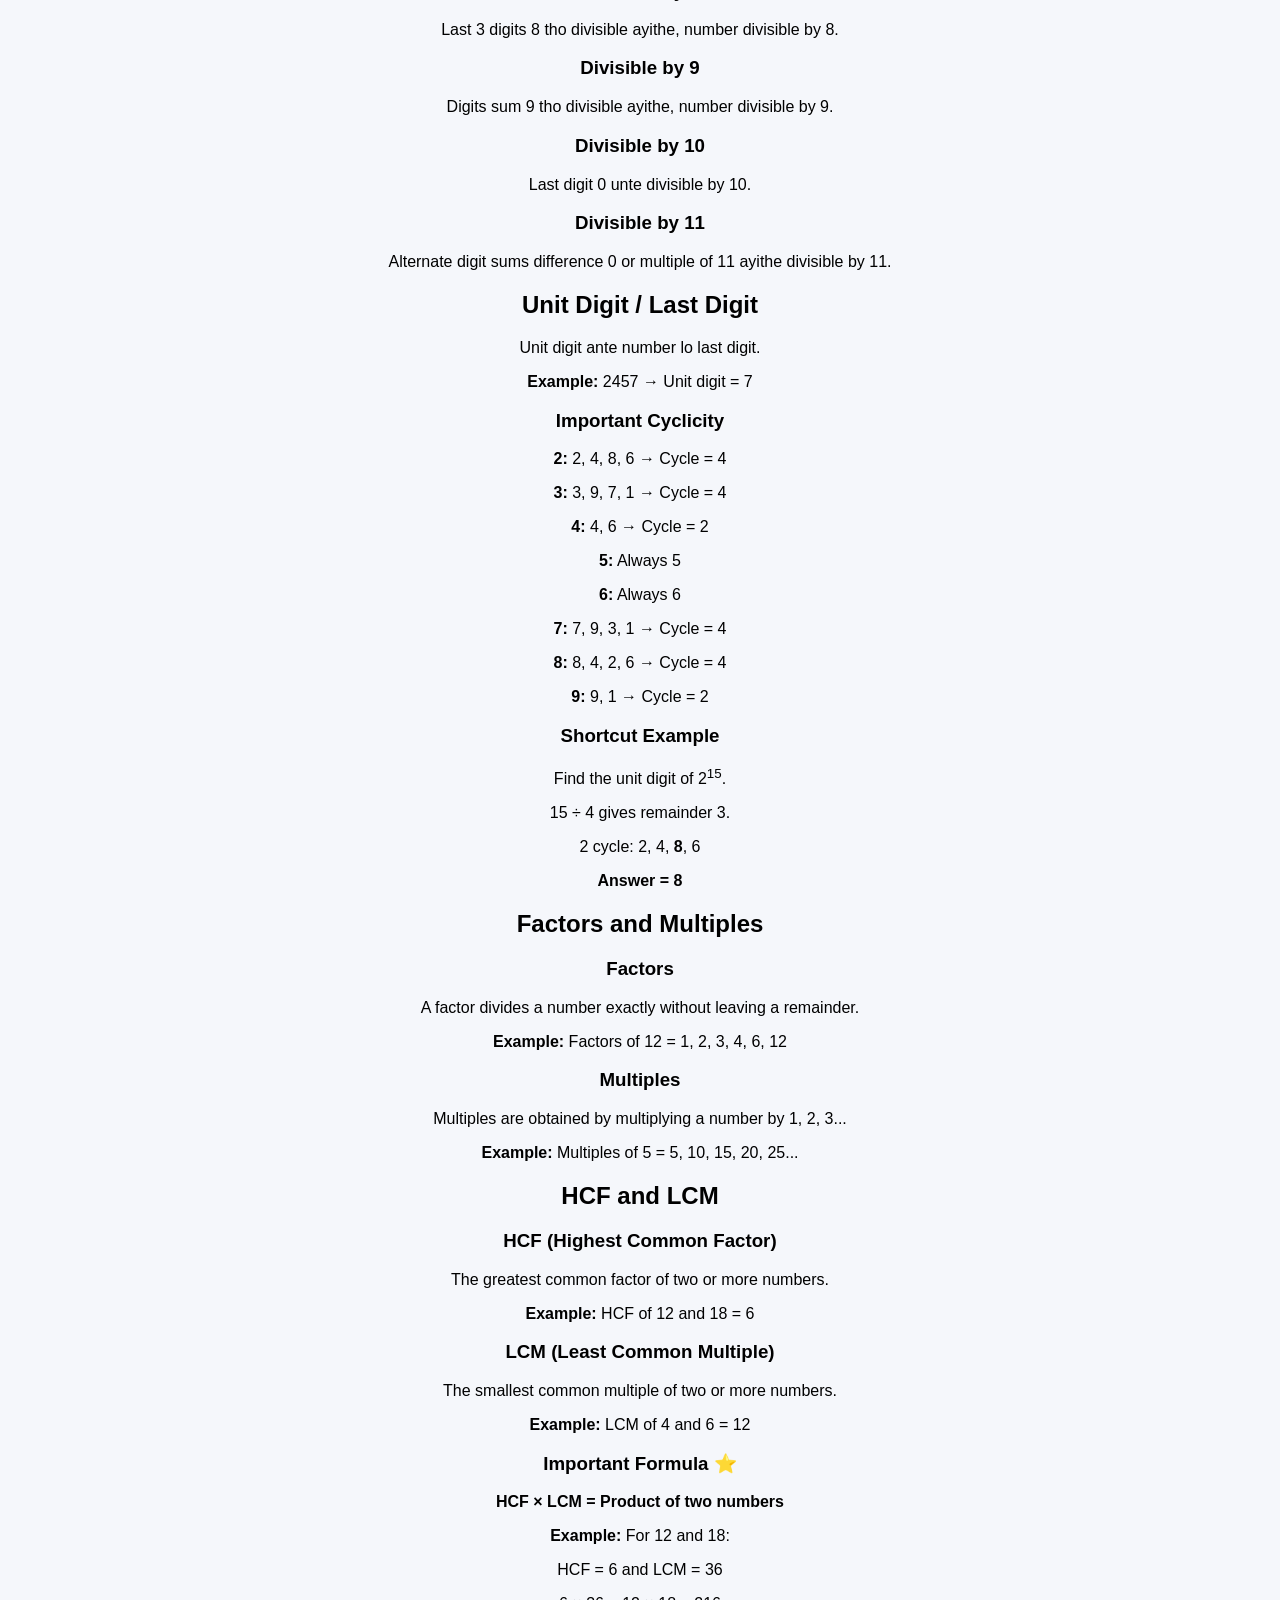
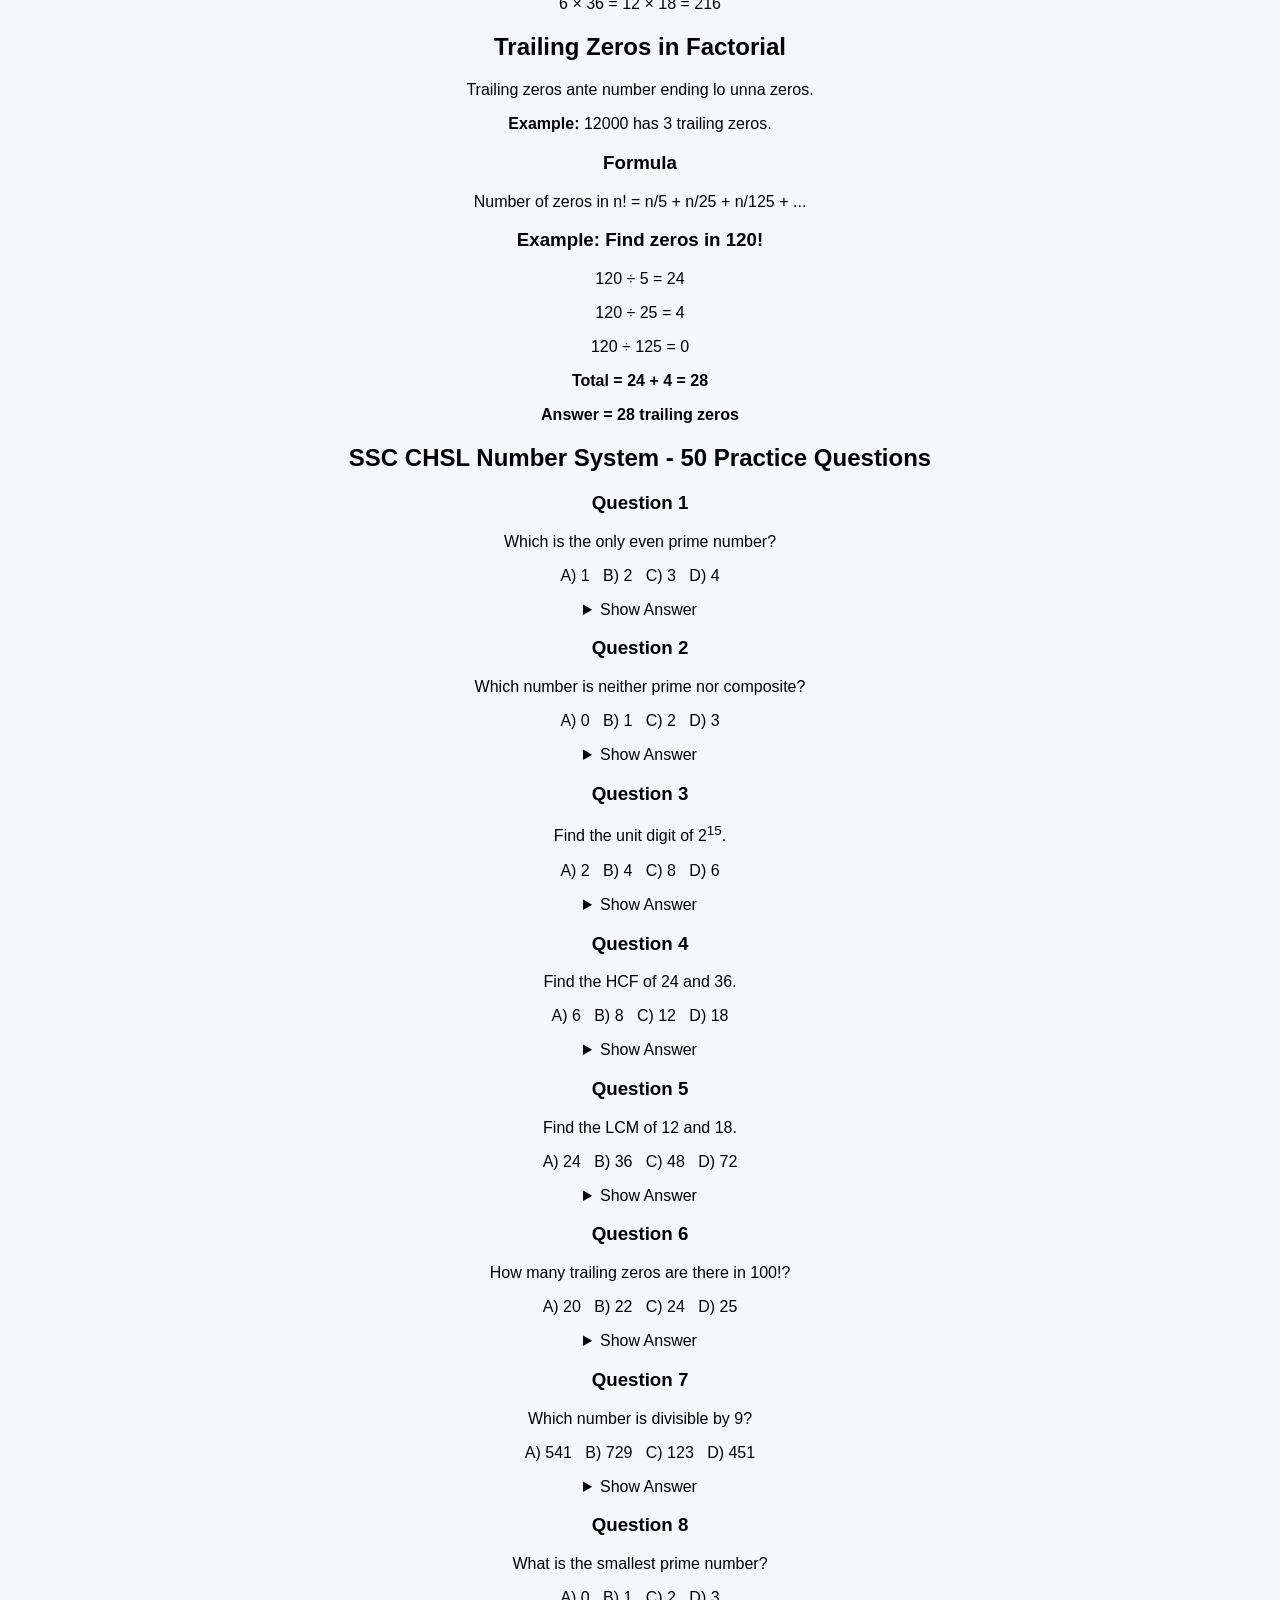
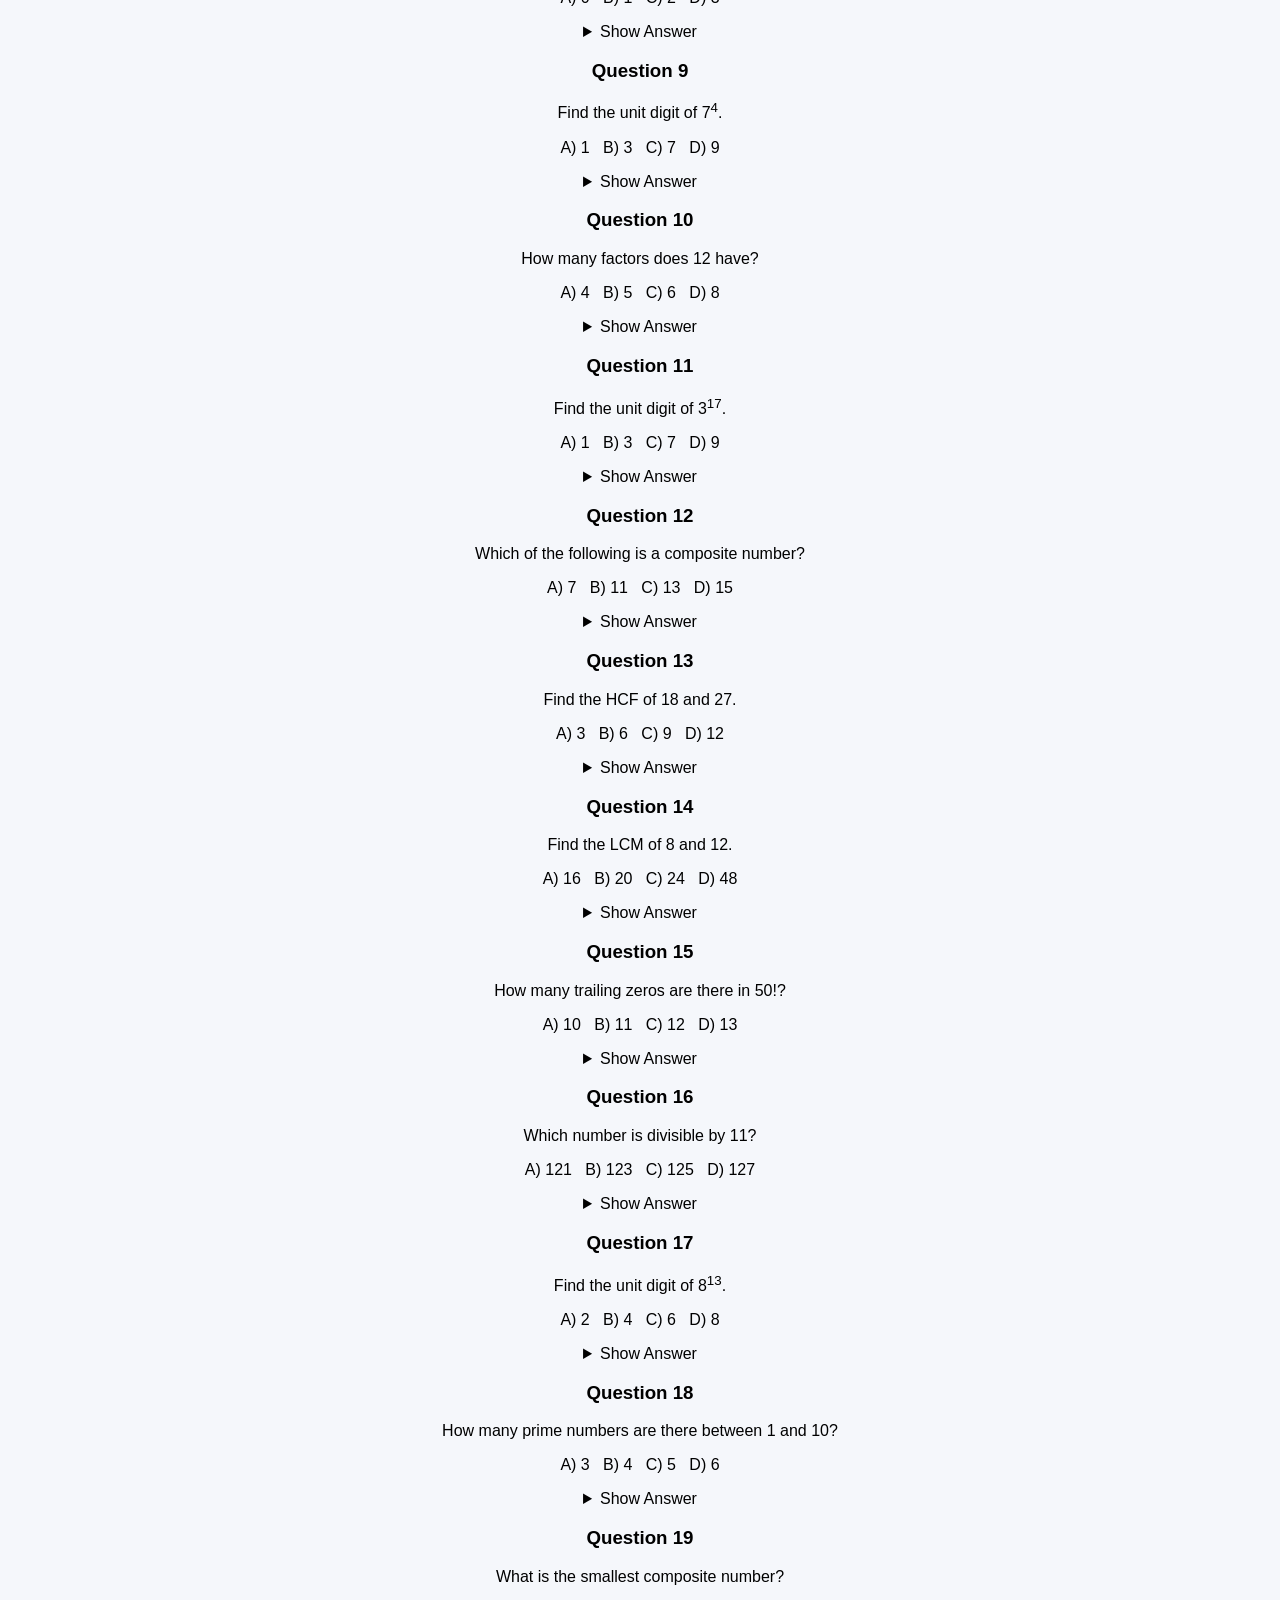
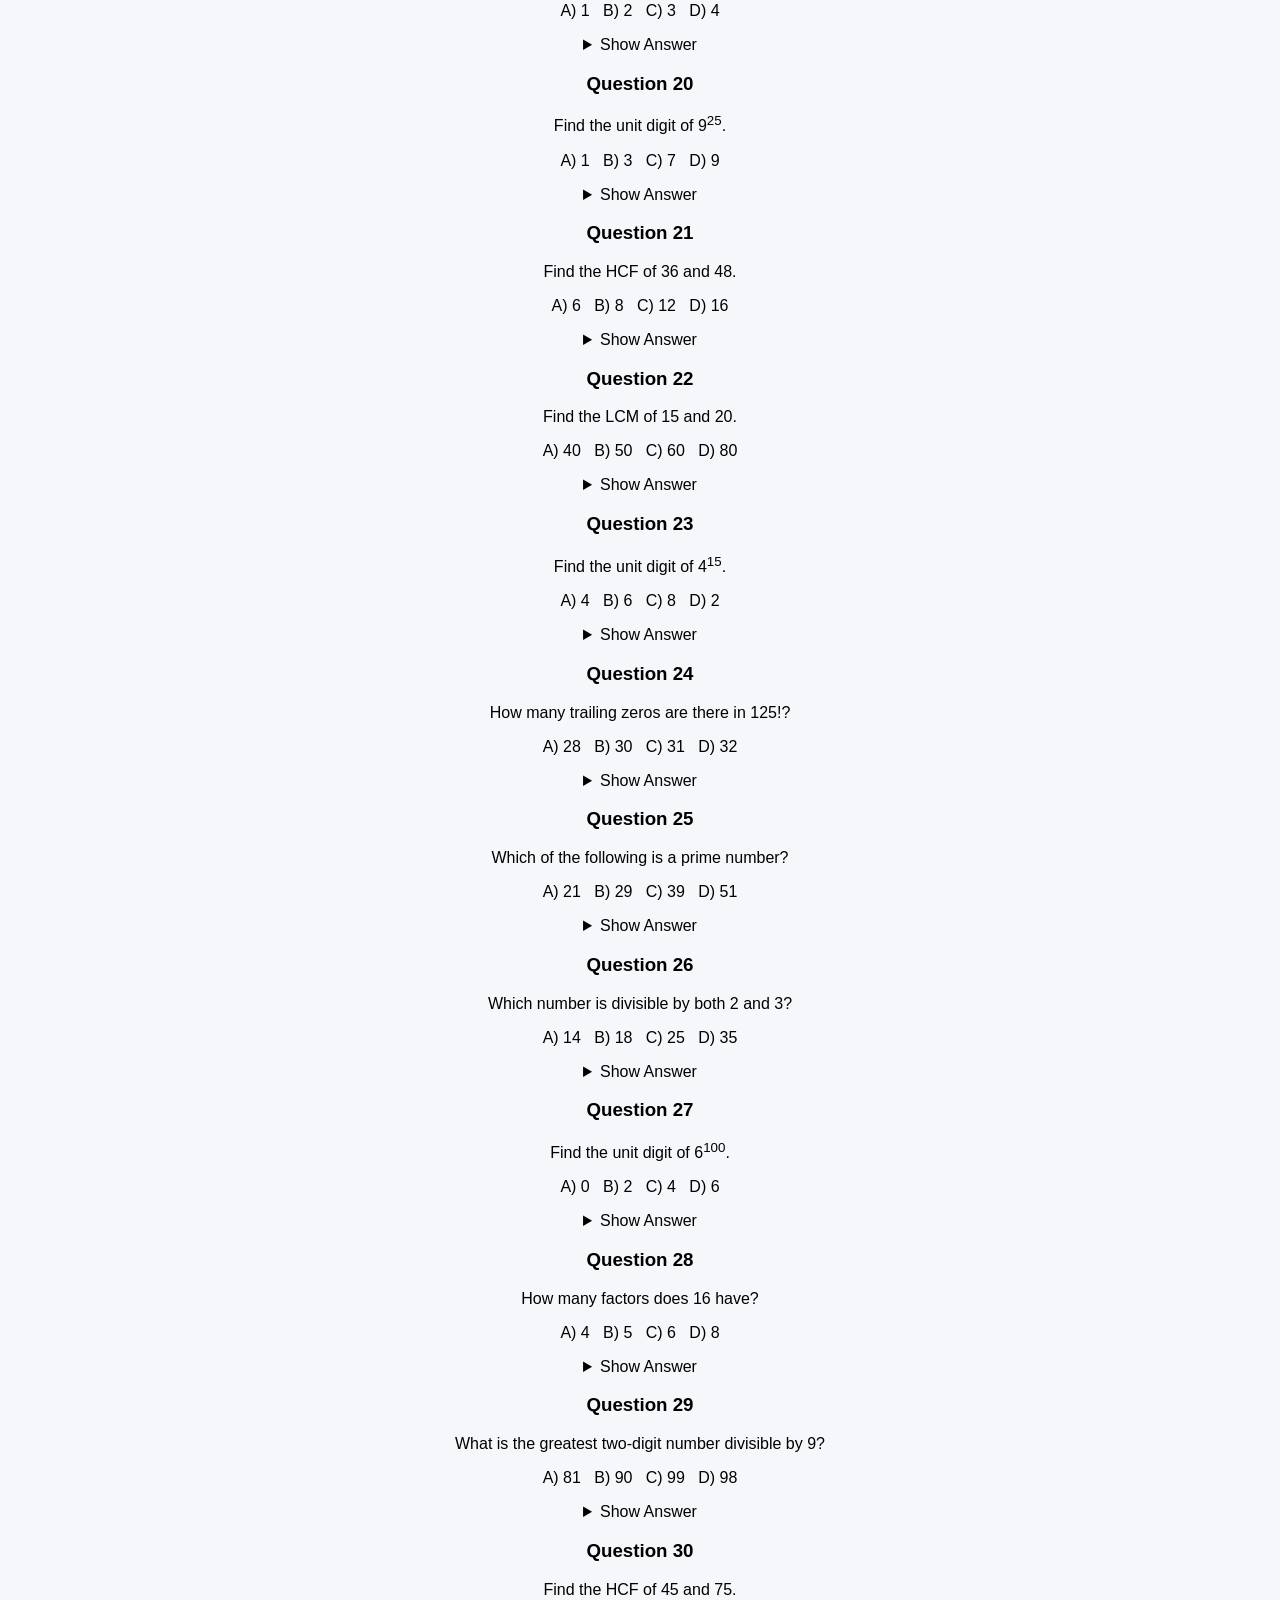
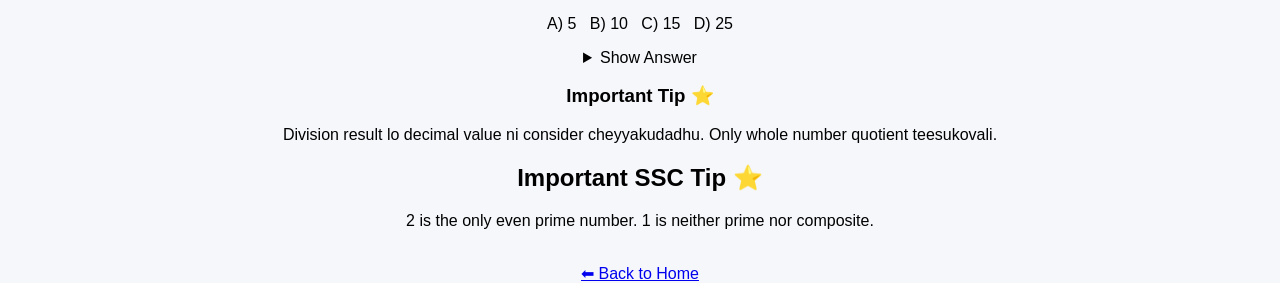
==== commit 2e2653aa: "Update number-system.html" ====
--- a/number-system.html
+++ b/number-system.html
@@ -248,6 +248,55 @@
 <p>Find the unit digit of 9<sup>25</sup>.</p>
 <p>A) 1 &nbsp; B) 3 &nbsp; C) 7 &nbsp; D) 9</p>
 <details><summary>Show Answer</summary><p>Answer: D) 9</p></details>
+  <h3>Question 21</h3>
+<p>Find the HCF of 36 and 48.</p>
+<p>A) 6 &nbsp; B) 8 &nbsp; C) 12 &nbsp; D) 16</p>
+<details><summary>Show Answer</summary><p>Answer: C) 12</p></details>
+
+<h3>Question 22</h3>
+<p>Find the LCM of 15 and 20.</p>
+<p>A) 40 &nbsp; B) 50 &nbsp; C) 60 &nbsp; D) 80</p>
+<details><summary>Show Answer</summary><p>Answer: C) 60</p></details>
+
+<h3>Question 23</h3>
+<p>Find the unit digit of 4<sup>15</sup>.</p>
+<p>A) 4 &nbsp; B) 6 &nbsp; C) 8 &nbsp; D) 2</p>
+<details><summary>Show Answer</summary><p>Answer: A) 4</p></details>
+
+<h3>Question 24</h3>
+<p>How many trailing zeros are there in 125!?</p>
+<p>A) 28 &nbsp; B) 30 &nbsp; C) 31 &nbsp; D) 32</p>
+<details><summary>Show Answer</summary><p>Answer: C) 31</p></details>
+
+<h3>Question 25</h3>
+<p>Which of the following is a prime number?</p>
+<p>A) 21 &nbsp; B) 29 &nbsp; C) 39 &nbsp; D) 51</p>
+<details><summary>Show Answer</summary><p>Answer: B) 29</p></details>
+
+<h3>Question 26</h3>
+<p>Which number is divisible by both 2 and 3?</p>
+<p>A) 14 &nbsp; B) 18 &nbsp; C) 25 &nbsp; D) 35</p>
+<details><summary>Show Answer</summary><p>Answer: B) 18</p></details>
+
+<h3>Question 27</h3>
+<p>Find the unit digit of 6<sup>100</sup>.</p>
+<p>A) 0 &nbsp; B) 2 &nbsp; C) 4 &nbsp; D) 6</p>
+<details><summary>Show Answer</summary><p>Answer: D) 6</p></details>
+
+<h3>Question 28</h3>
+<p>How many factors does 16 have?</p>
+<p>A) 4 &nbsp; B) 5 &nbsp; C) 6 &nbsp; D) 8</p>
+<details><summary>Show Answer</summary><p>Answer: B) 5</p></details>
+
+<h3>Question 29</h3>
+<p>What is the greatest two-digit number divisible by 9?</p>
+<p>A) 81 &nbsp; B) 90 &nbsp; C) 99 &nbsp; D) 98</p>
+<details><summary>Show Answer</summary><p>Answer: C) 99</p></details>
+
+<h3>Question 30</h3>
+<p>Find the HCF of 45 and 75.</p>
+<p>A) 5 &nbsp; B) 10 &nbsp; C) 15 &nbsp; D) 25</p>
+<details><summary>Show Answer</summary><p>Answer: C) 15</p></details>
 <h3>Important Tip ⭐</h3>
 <p>Division result lo decimal value ni consider cheyyakudadhu. Only whole number quotient teesukovali.</p>
   <h2>Important SSC Tip ⭐</h2>
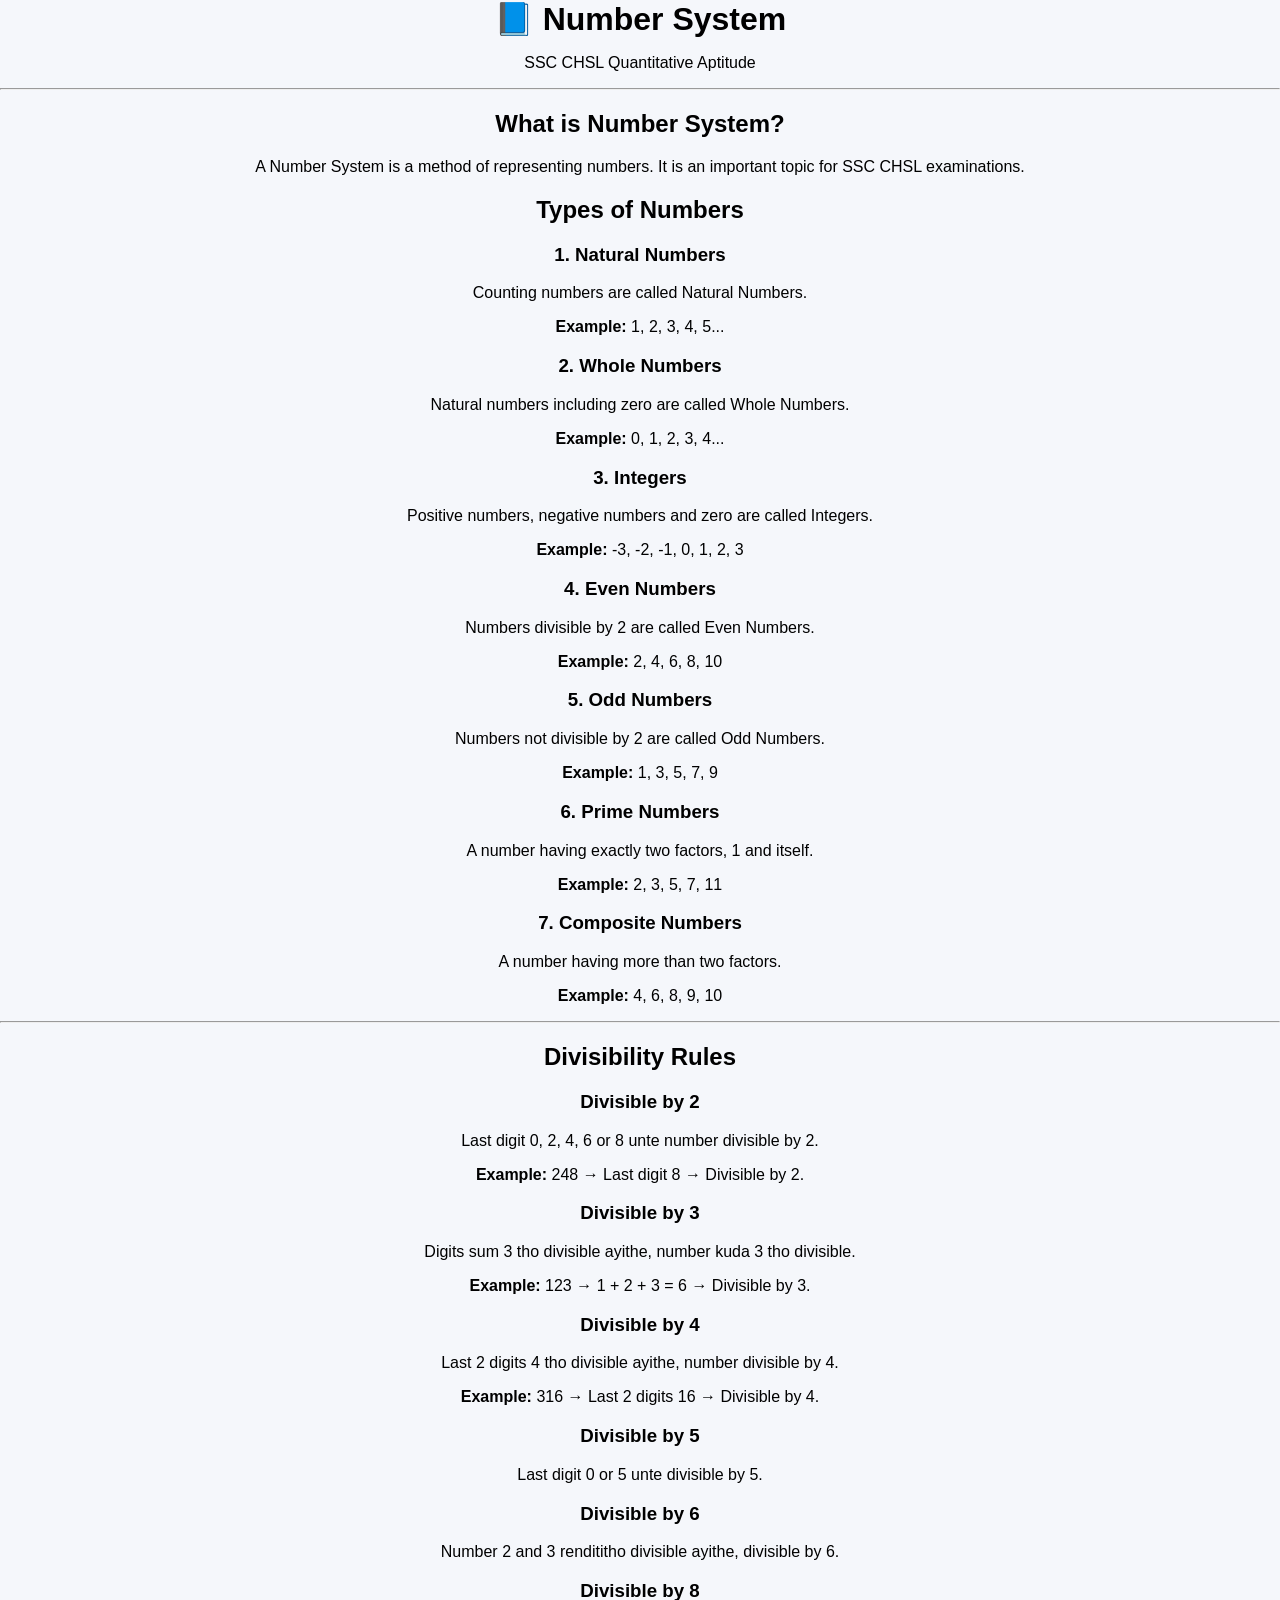
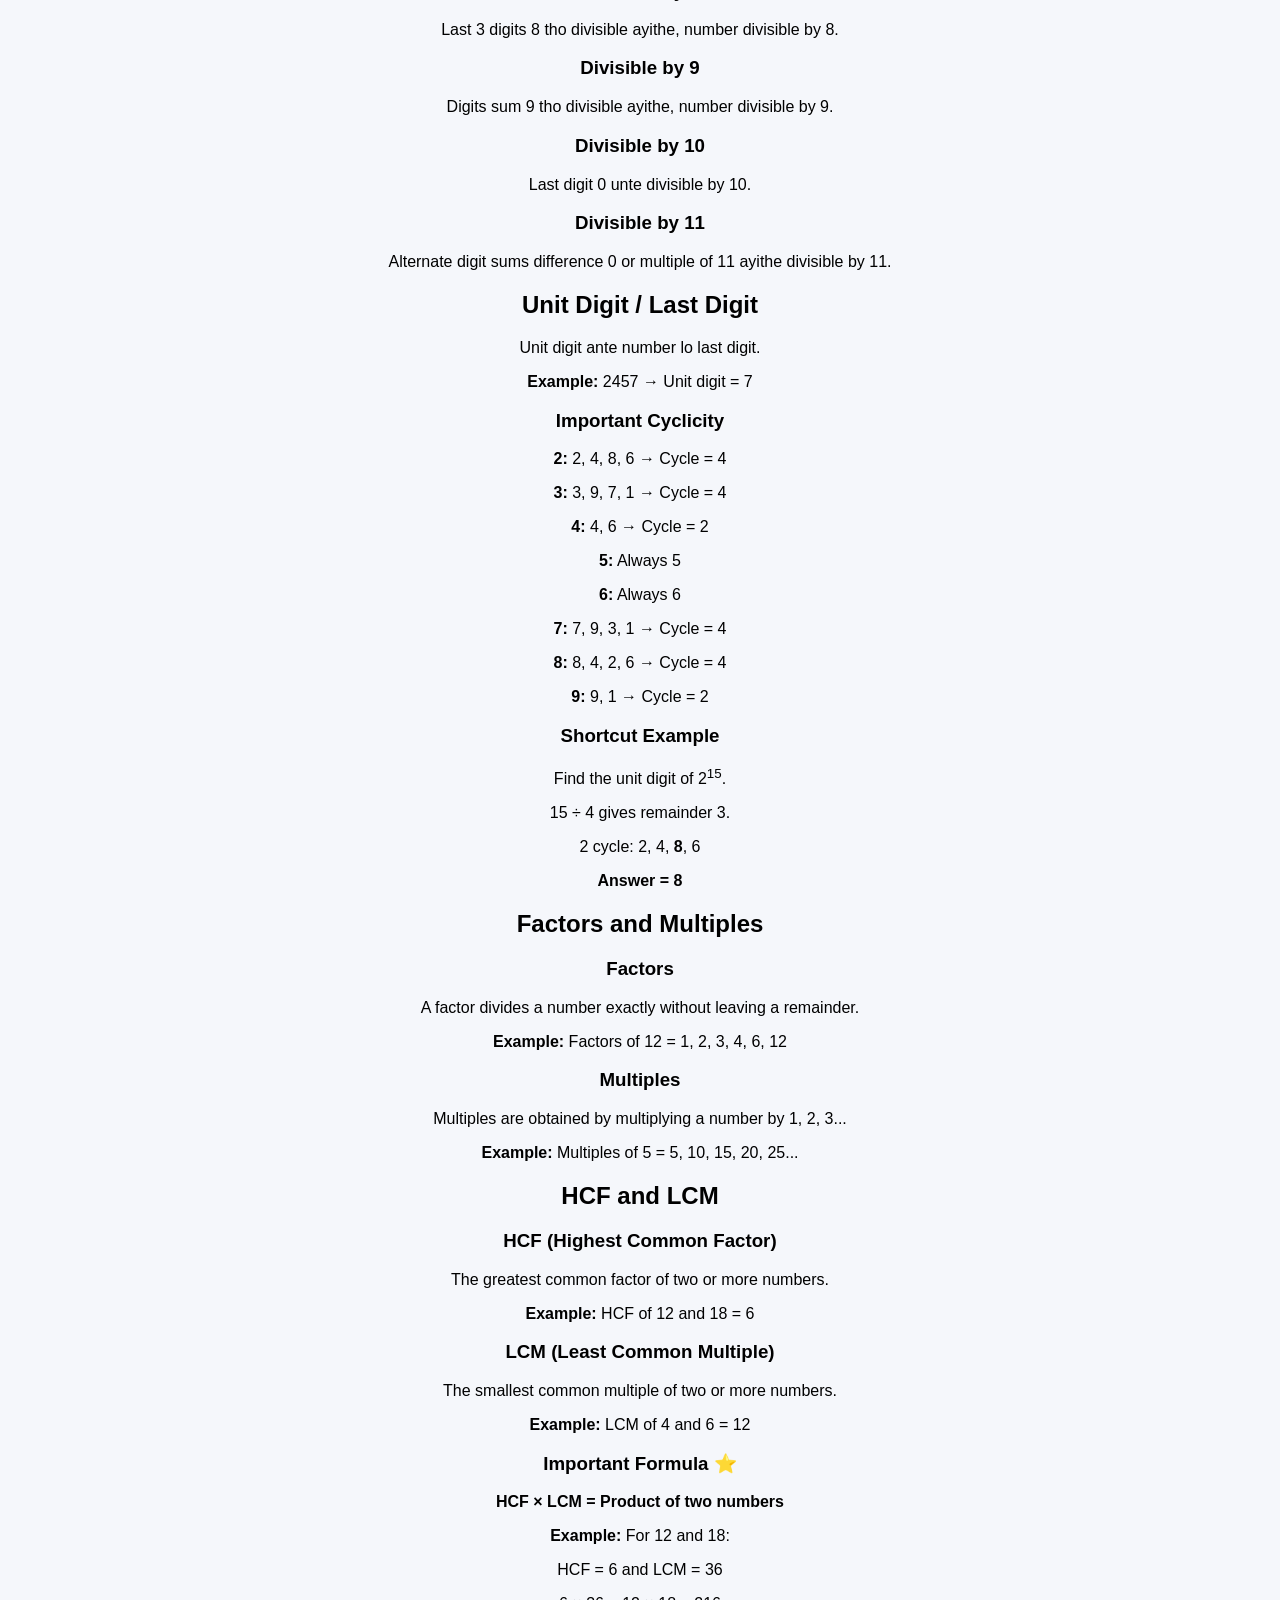
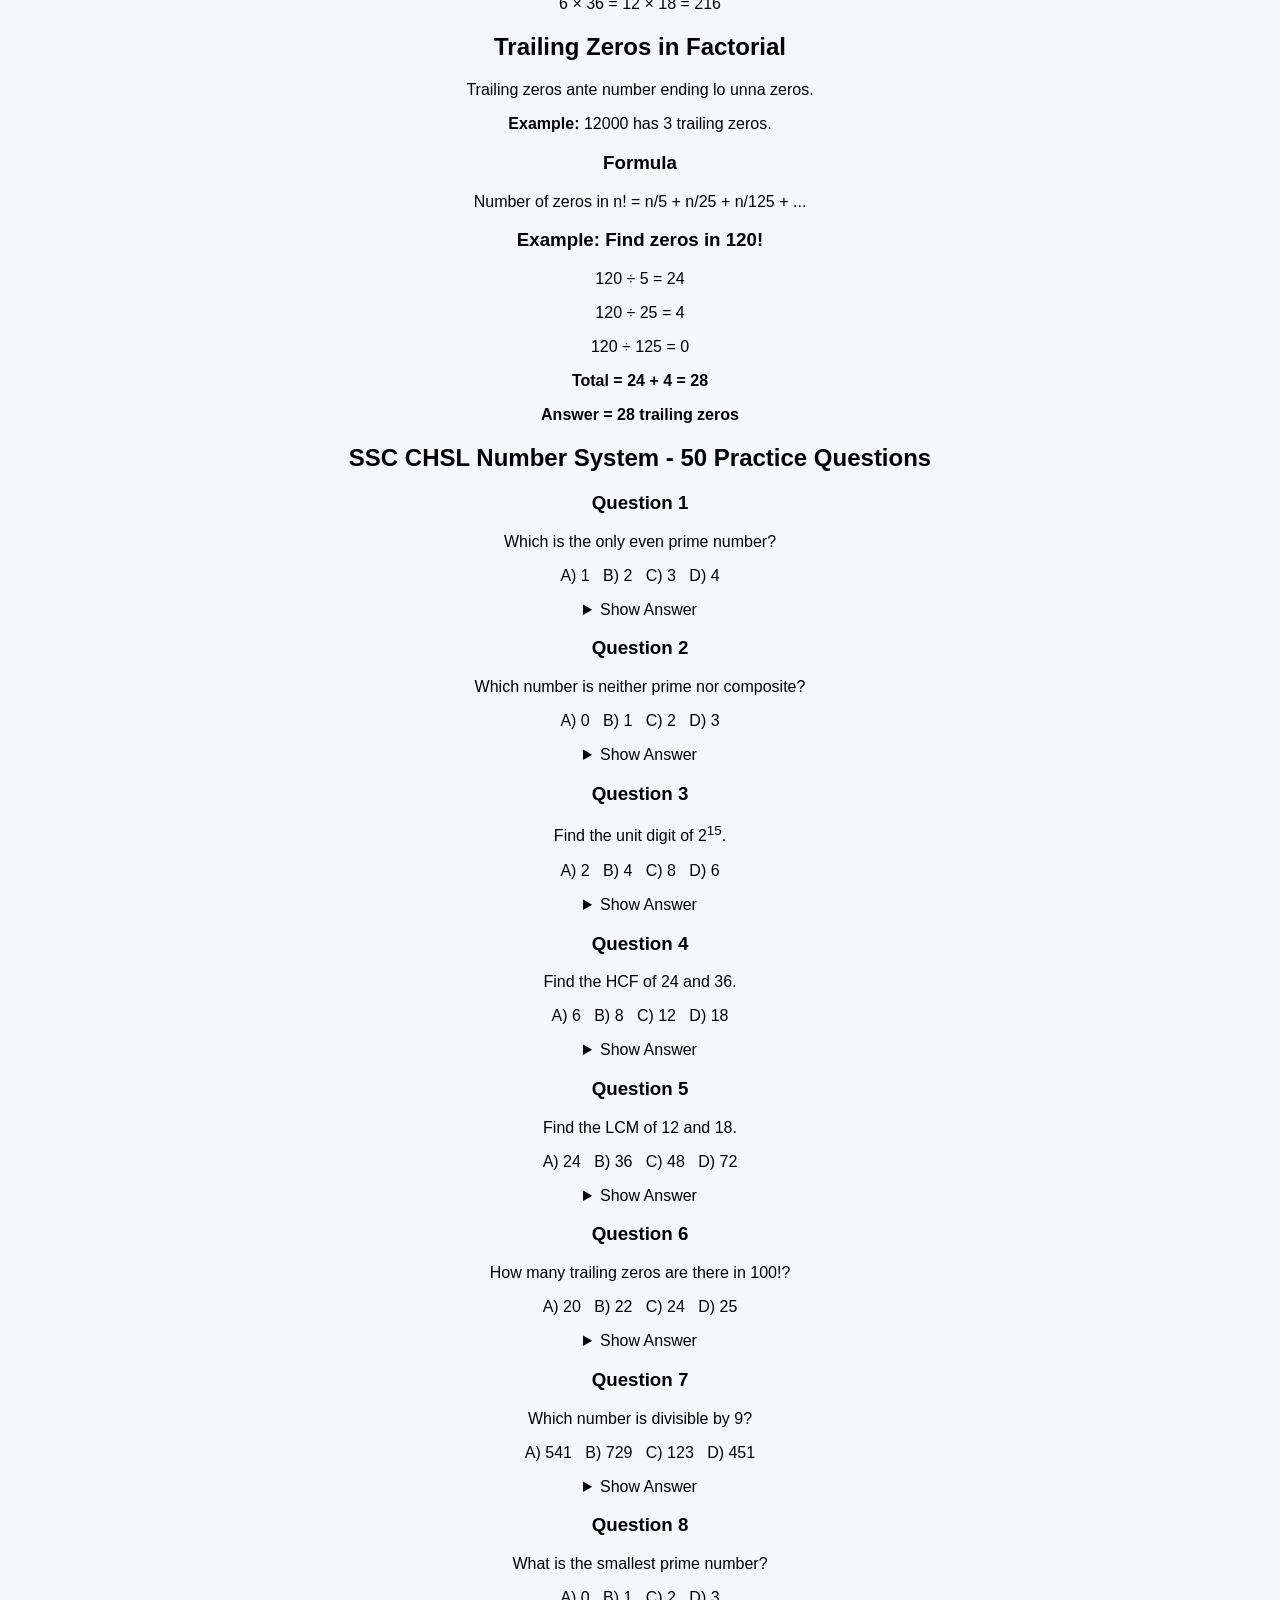
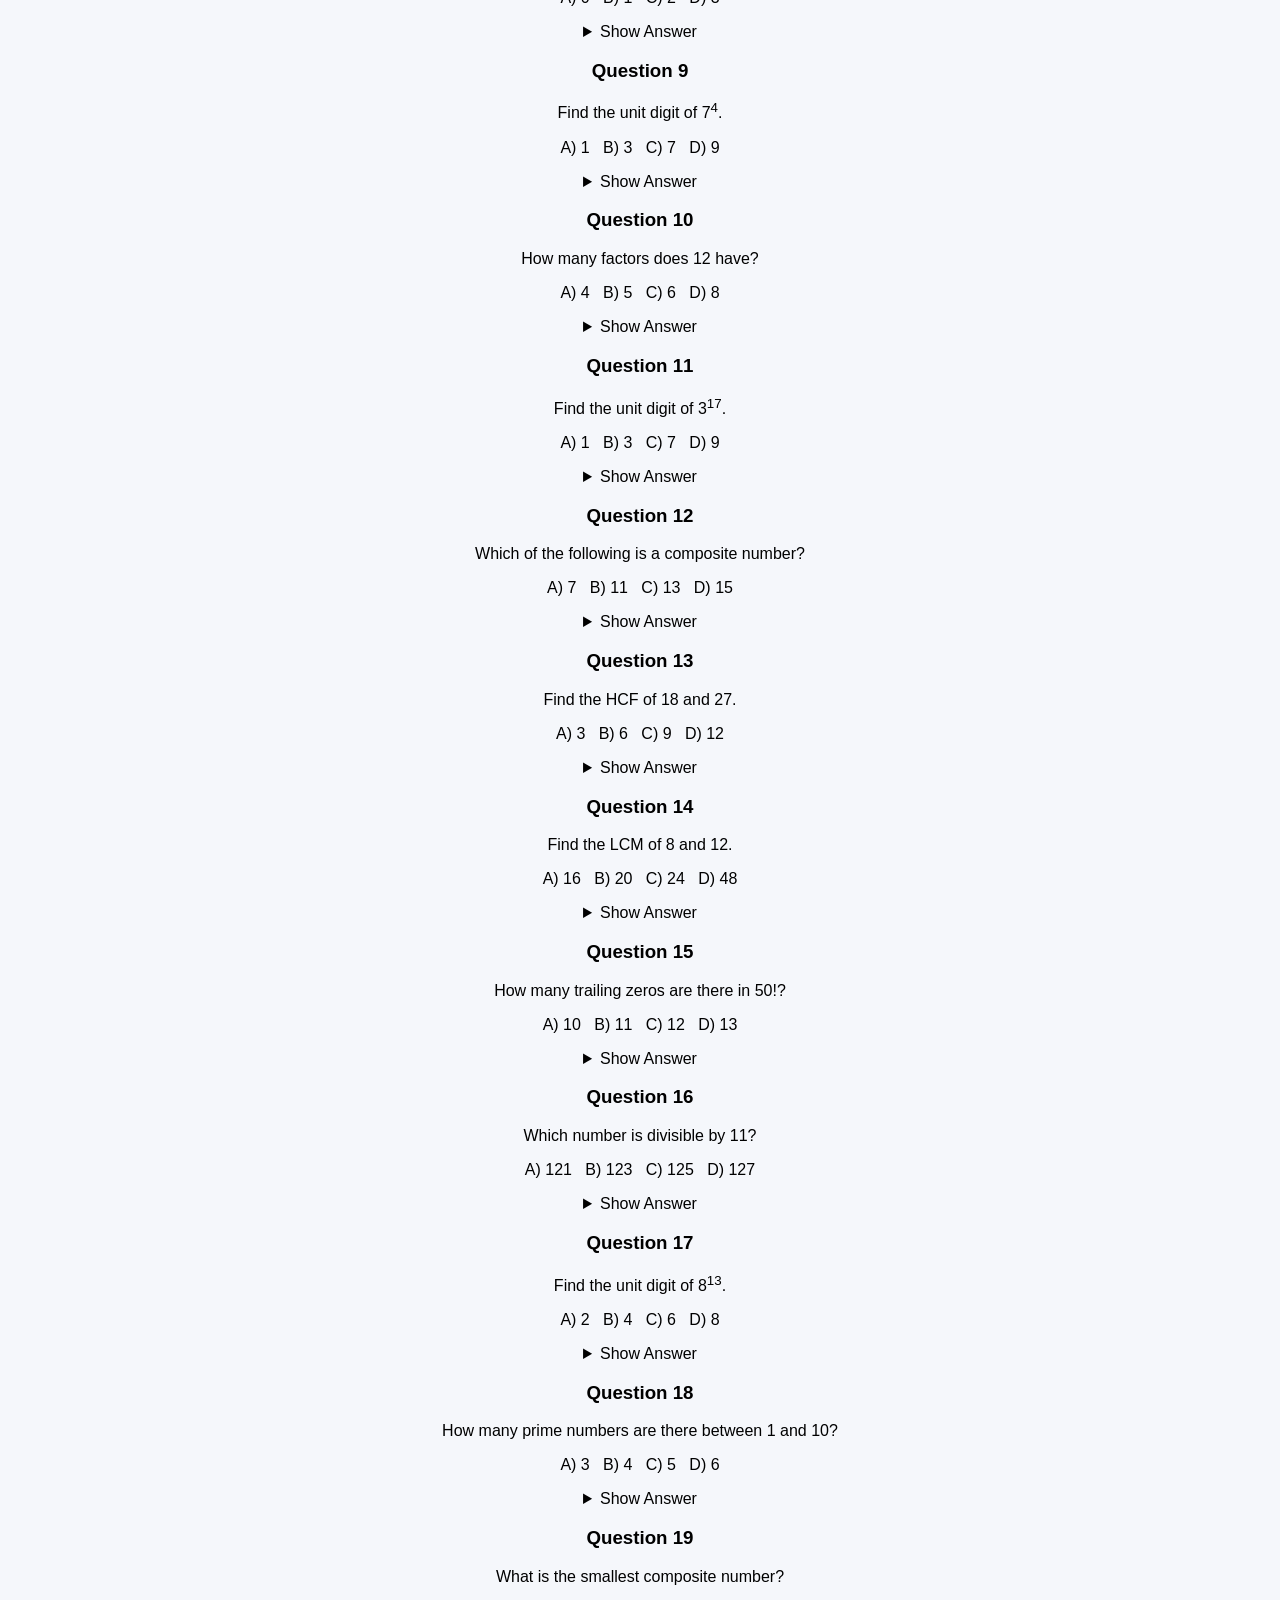
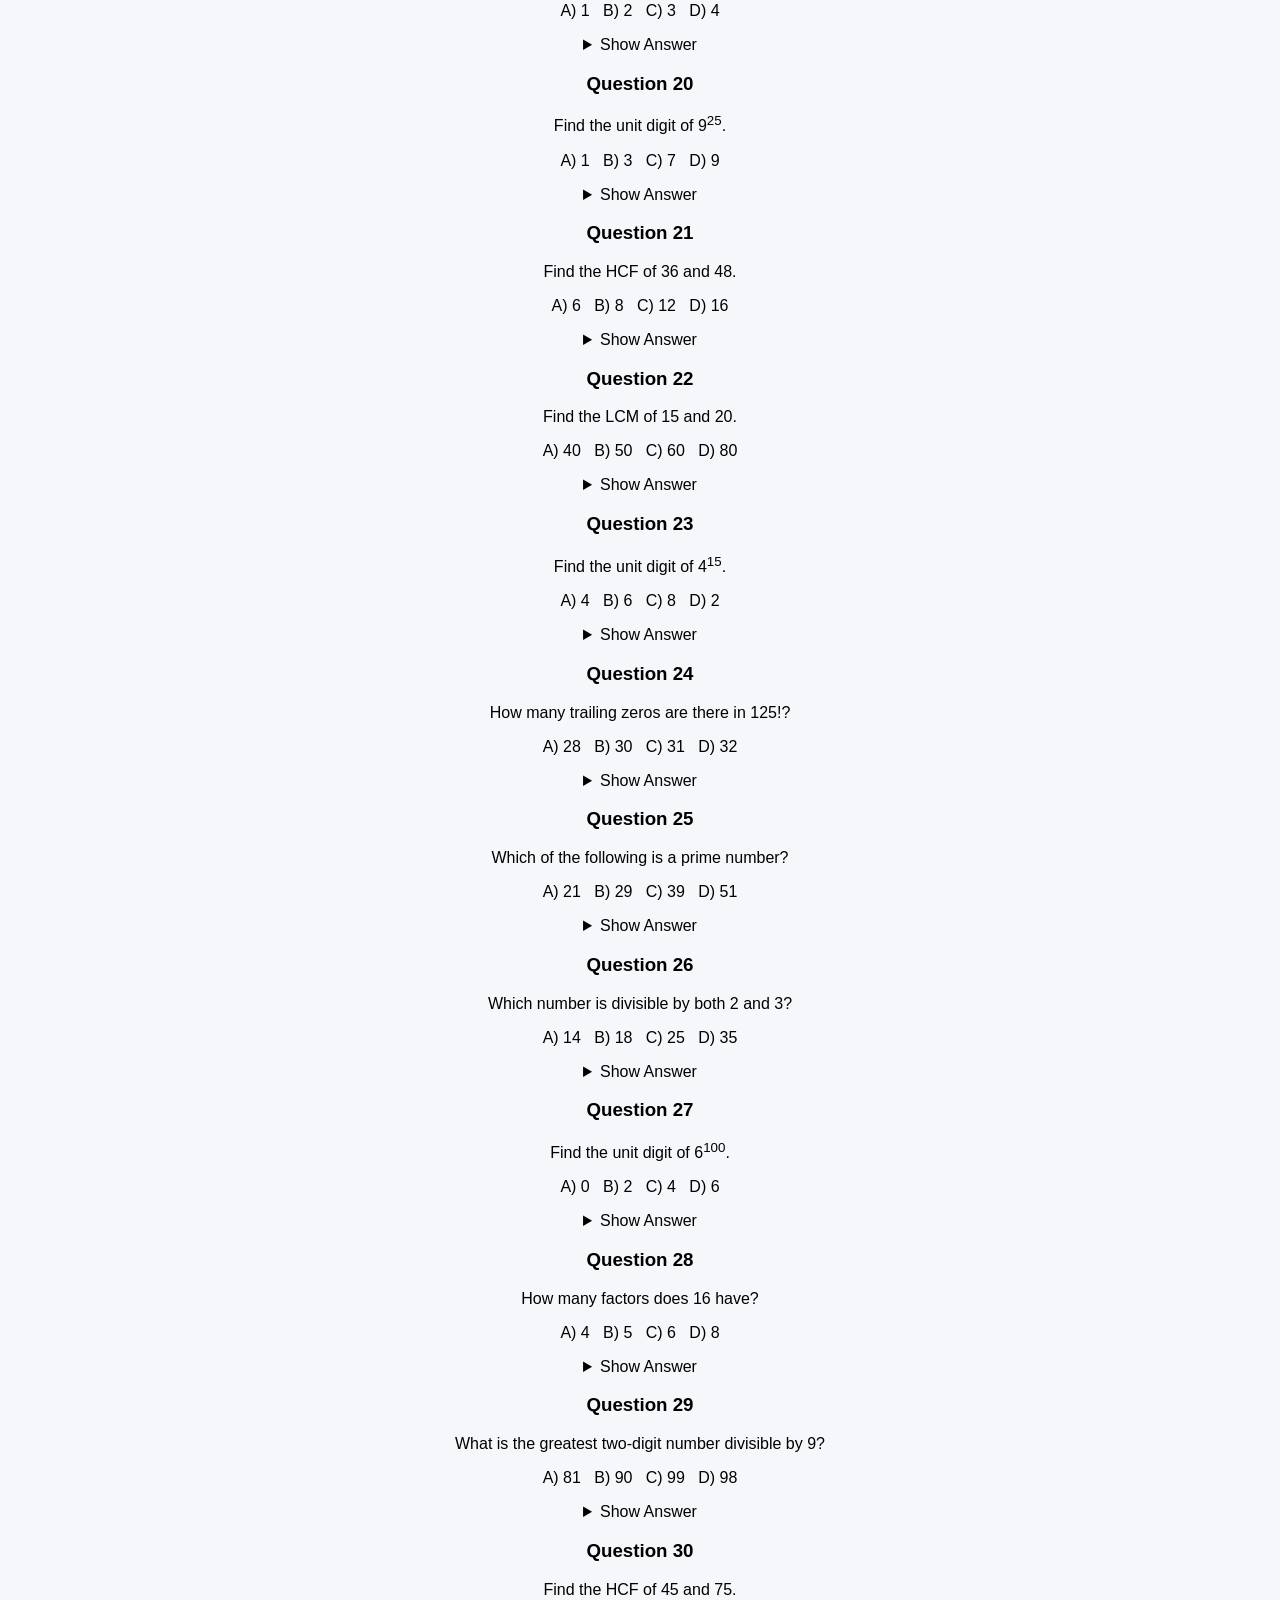
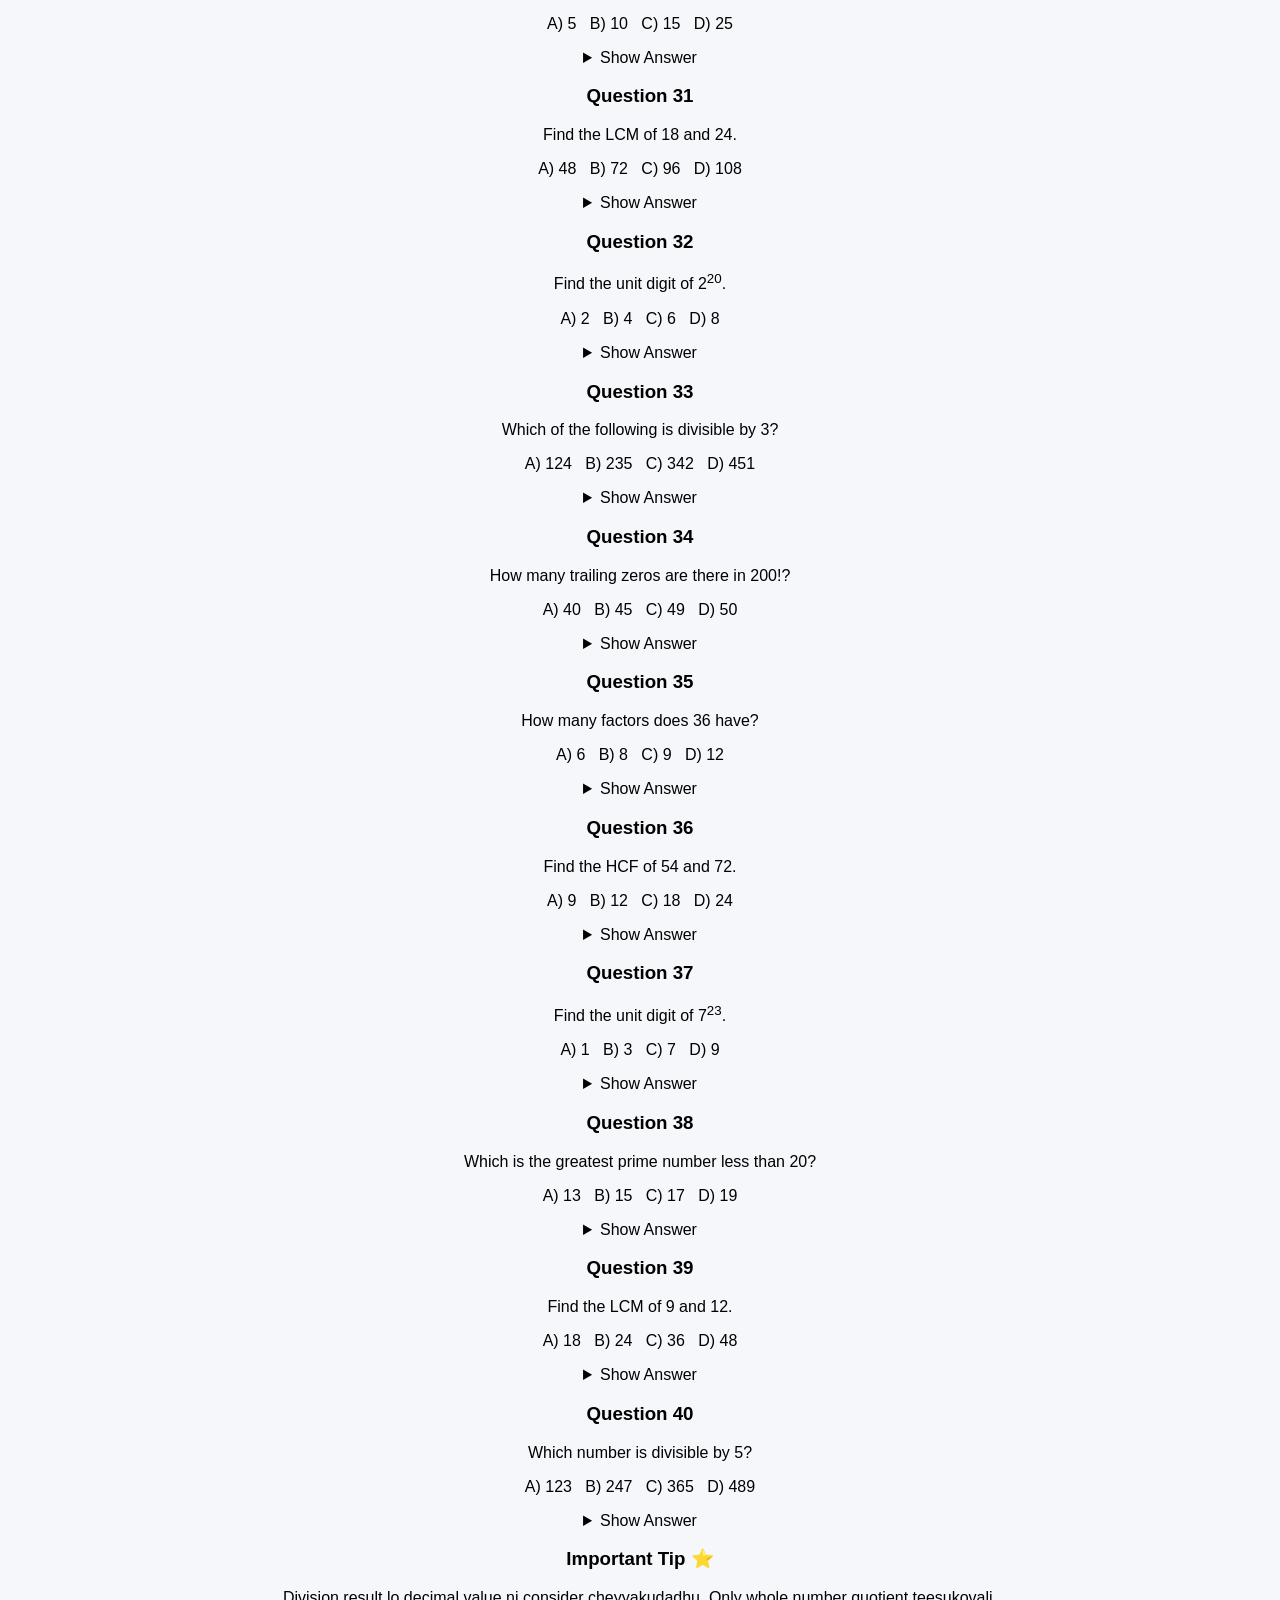
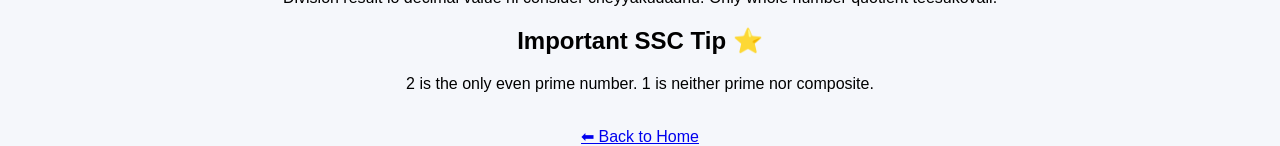
==== commit 5638c62d: "Update number-system.html" ====
--- a/number-system.html
+++ b/number-system.html
@@ -297,6 +297,55 @@
 <p>Find the HCF of 45 and 75.</p>
 <p>A) 5 &nbsp; B) 10 &nbsp; C) 15 &nbsp; D) 25</p>
 <details><summary>Show Answer</summary><p>Answer: C) 15</p></details>
+  <h3>Question 31</h3>
+<p>Find the LCM of 18 and 24.</p>
+<p>A) 48 &nbsp; B) 72 &nbsp; C) 96 &nbsp; D) 108</p>
+<details><summary>Show Answer</summary><p>Answer: B) 72</p></details>
+
+<h3>Question 32</h3>
+<p>Find the unit digit of 2<sup>20</sup>.</p>
+<p>A) 2 &nbsp; B) 4 &nbsp; C) 6 &nbsp; D) 8</p>
+<details><summary>Show Answer</summary><p>Answer: C) 6</p></details>
+
+<h3>Question 33</h3>
+<p>Which of the following is divisible by 3?</p>
+<p>A) 124 &nbsp; B) 235 &nbsp; C) 342 &nbsp; D) 451</p>
+<details><summary>Show Answer</summary><p>Answer: C) 342</p></details>
+
+<h3>Question 34</h3>
+<p>How many trailing zeros are there in 200!?</p>
+<p>A) 40 &nbsp; B) 45 &nbsp; C) 49 &nbsp; D) 50</p>
+<details><summary>Show Answer</summary><p>Answer: C) 49</p></details>
+
+<h3>Question 35</h3>
+<p>How many factors does 36 have?</p>
+<p>A) 6 &nbsp; B) 8 &nbsp; C) 9 &nbsp; D) 12</p>
+<details><summary>Show Answer</summary><p>Answer: C) 9</p></details>
+
+<h3>Question 36</h3>
+<p>Find the HCF of 54 and 72.</p>
+<p>A) 9 &nbsp; B) 12 &nbsp; C) 18 &nbsp; D) 24</p>
+<details><summary>Show Answer</summary><p>Answer: C) 18</p></details>
+
+<h3>Question 37</h3>
+<p>Find the unit digit of 7<sup>23</sup>.</p>
+<p>A) 1 &nbsp; B) 3 &nbsp; C) 7 &nbsp; D) 9</p>
+<details><summary>Show Answer</summary><p>Answer: B) 3</p></details>
+
+<h3>Question 38</h3>
+<p>Which is the greatest prime number less than 20?</p>
+<p>A) 13 &nbsp; B) 15 &nbsp; C) 17 &nbsp; D) 19</p>
+<details><summary>Show Answer</summary><p>Answer: D) 19</p></details>
+
+<h3>Question 39</h3>
+<p>Find the LCM of 9 and 12.</p>
+<p>A) 18 &nbsp; B) 24 &nbsp; C) 36 &nbsp; D) 48</p>
+<details><summary>Show Answer</summary><p>Answer: C) 36</p></details>
+
+<h3>Question 40</h3>
+<p>Which number is divisible by 5?</p>
+<p>A) 123 &nbsp; B) 247 &nbsp; C) 365 &nbsp; D) 489</p>
+<details><summary>Show Answer</summary><p>Answer: C) 365</p></details>
 <h3>Important Tip ⭐</h3>
 <p>Division result lo decimal value ni consider cheyyakudadhu. Only whole number quotient teesukovali.</p>
   <h2>Important SSC Tip ⭐</h2>
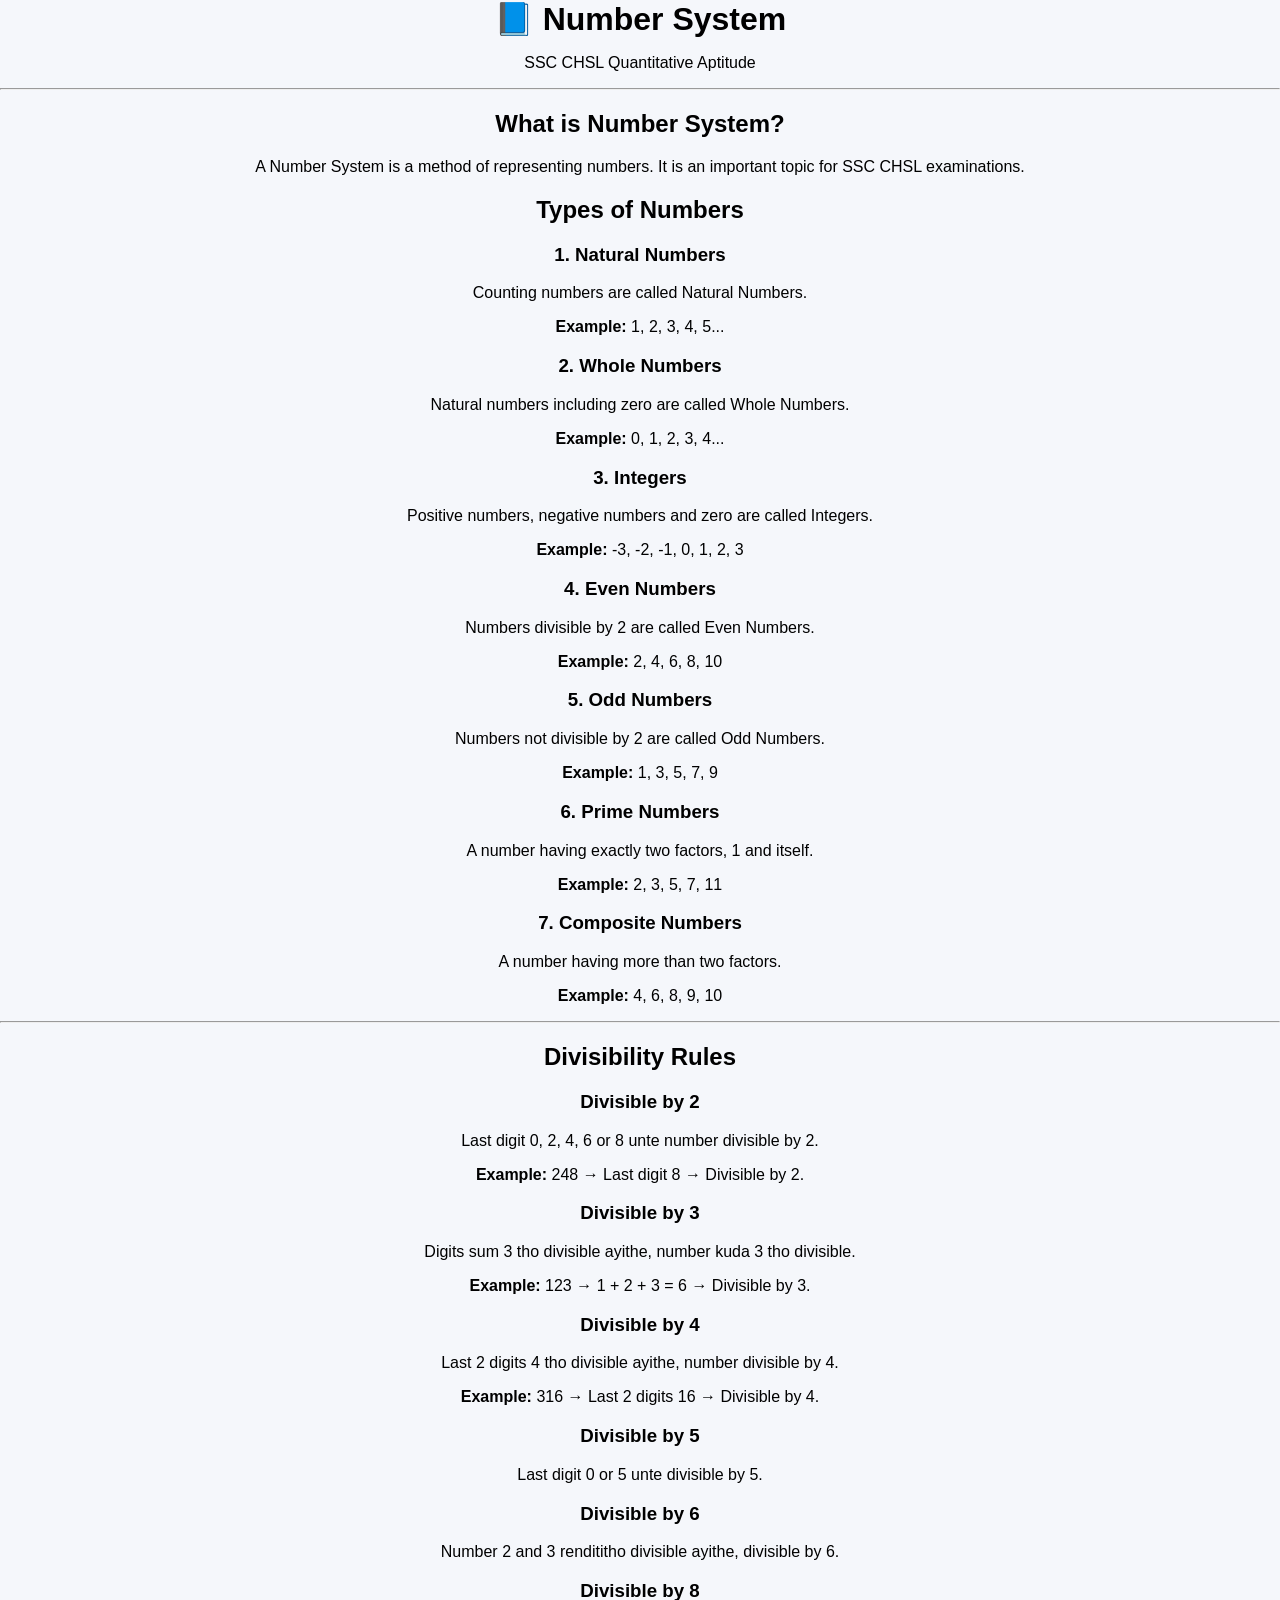
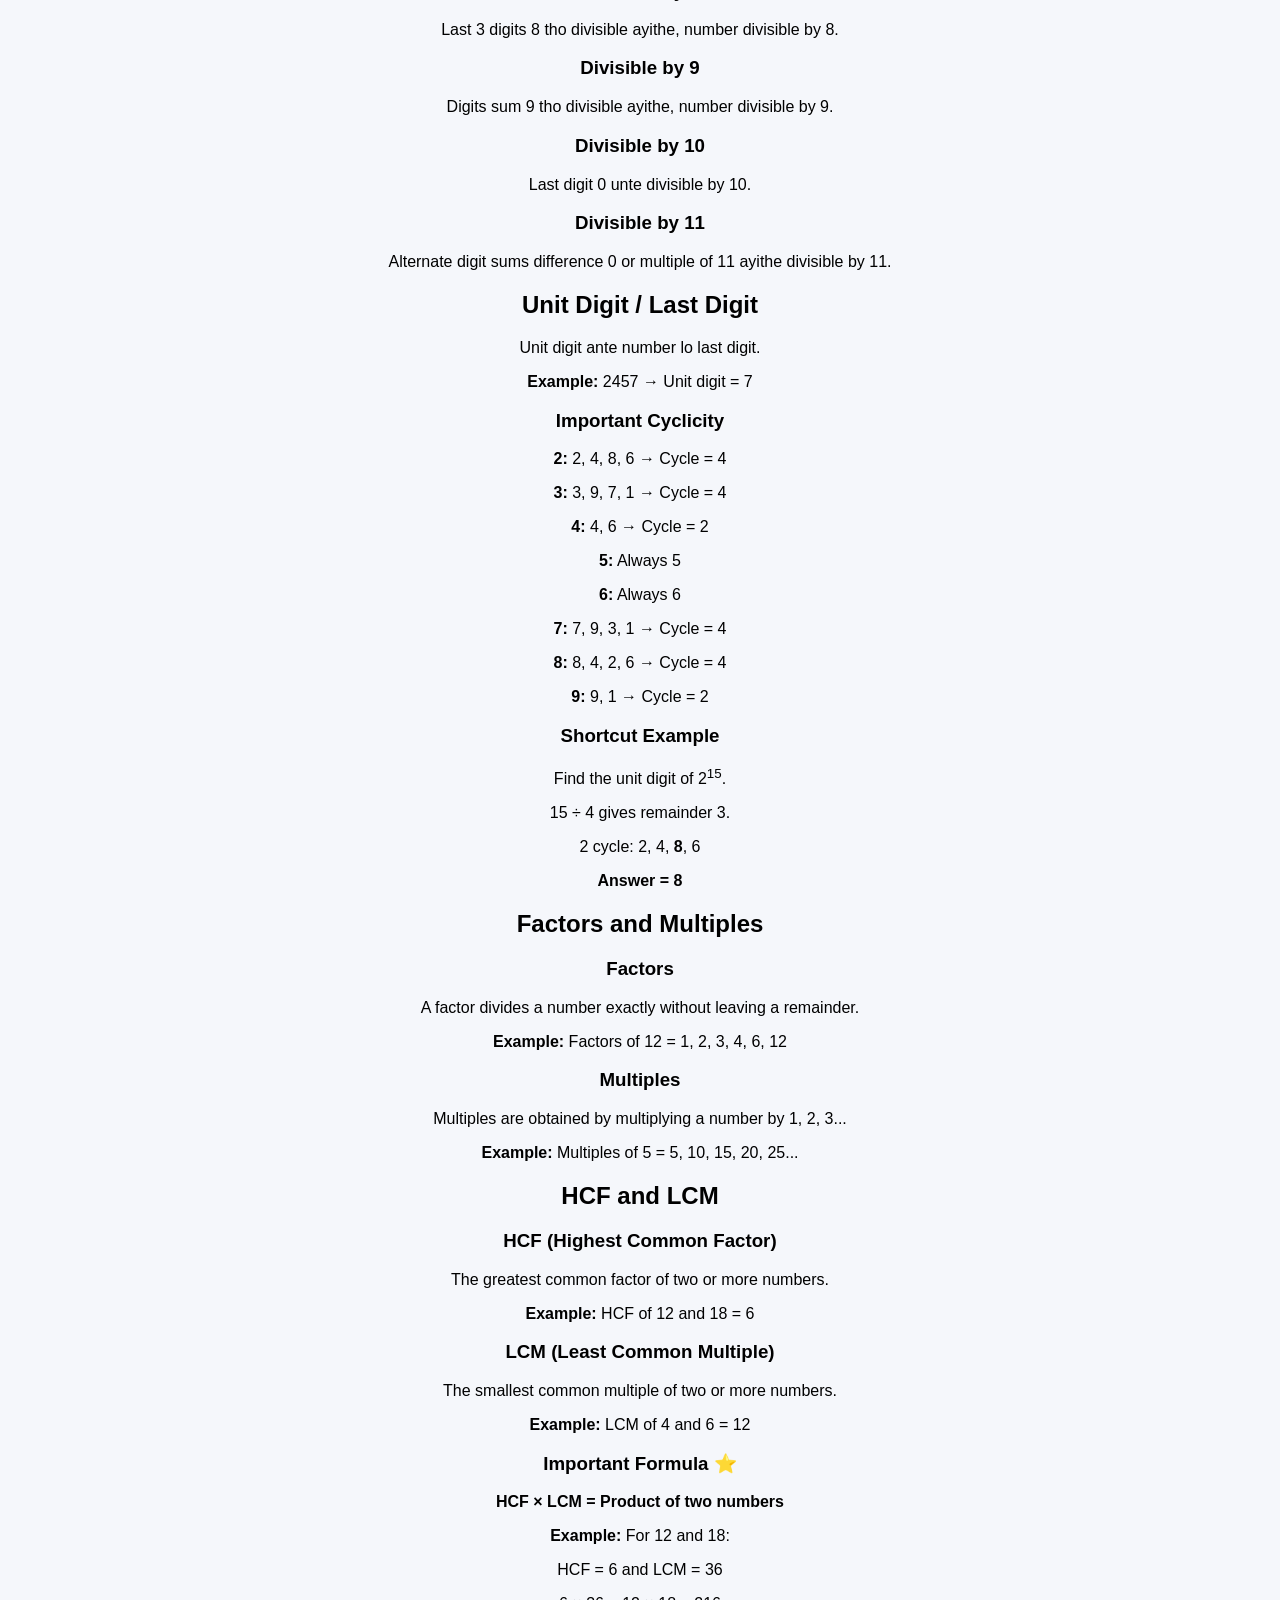
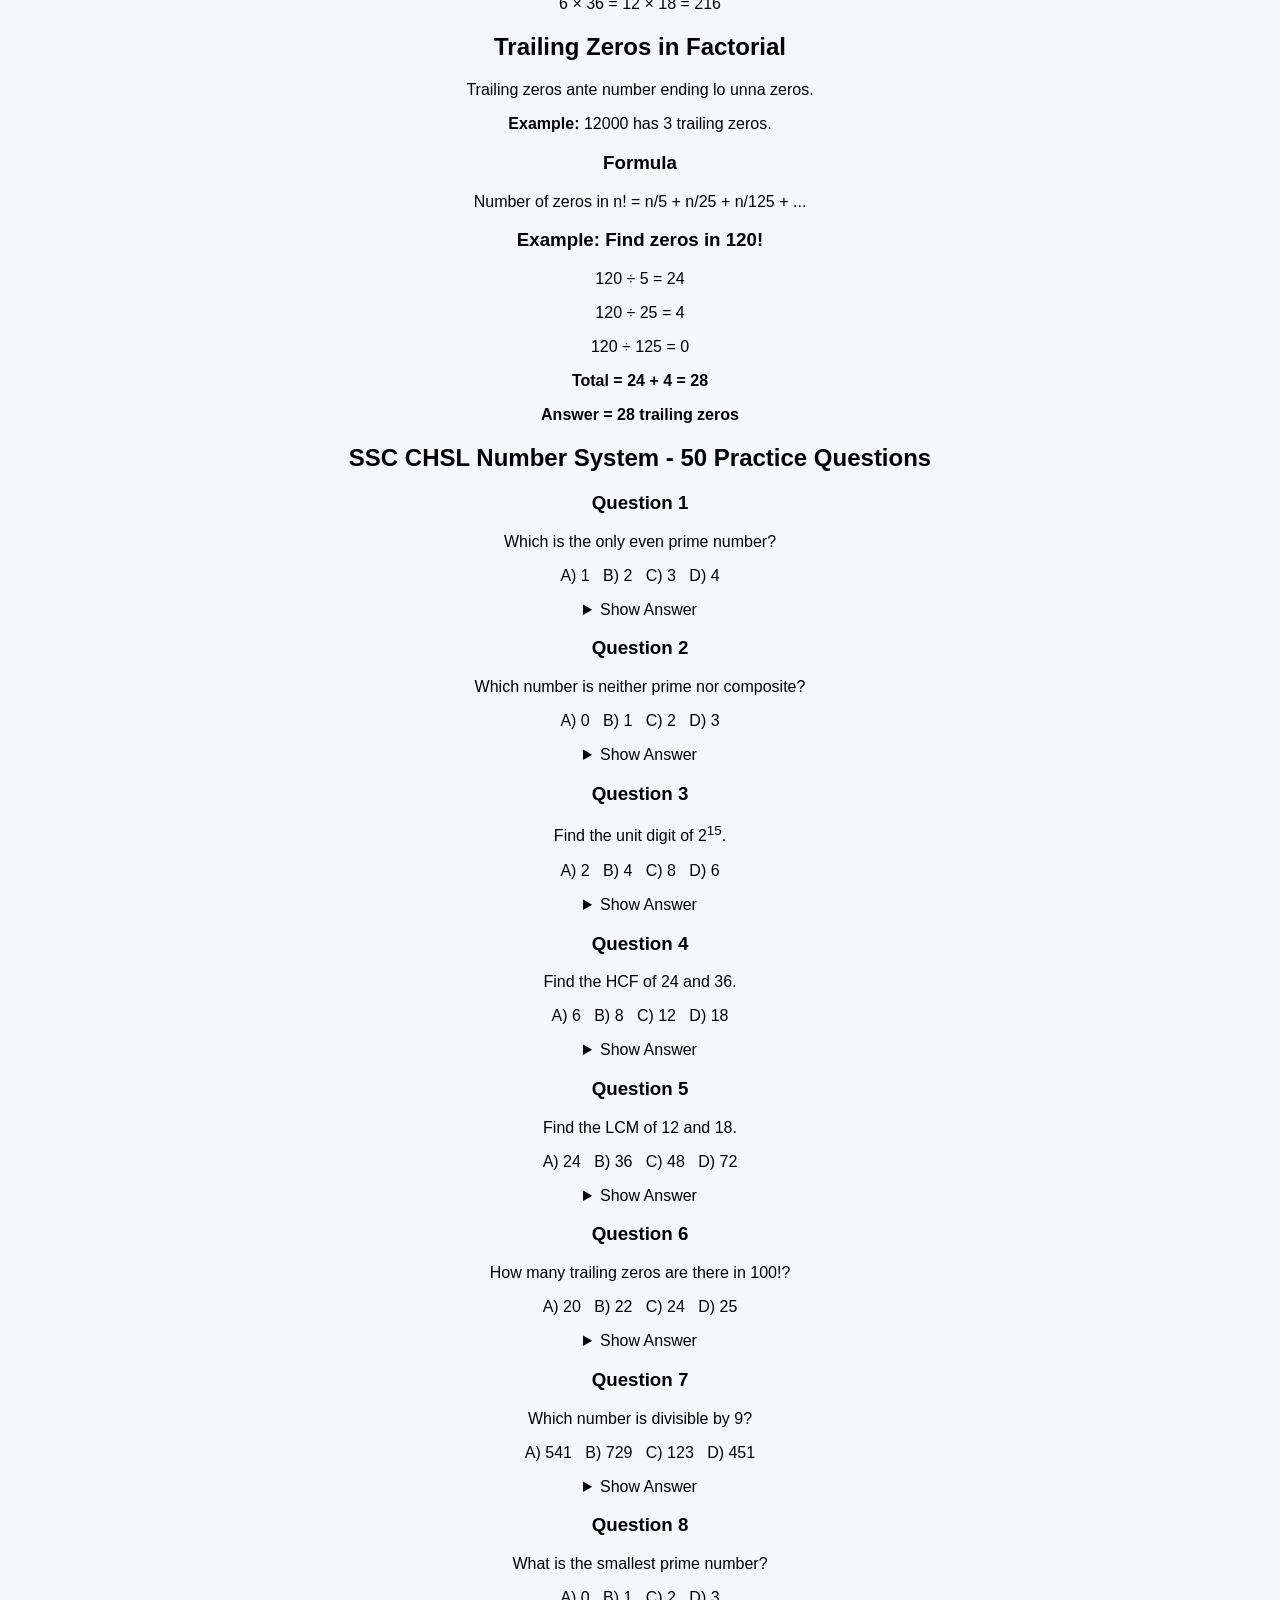
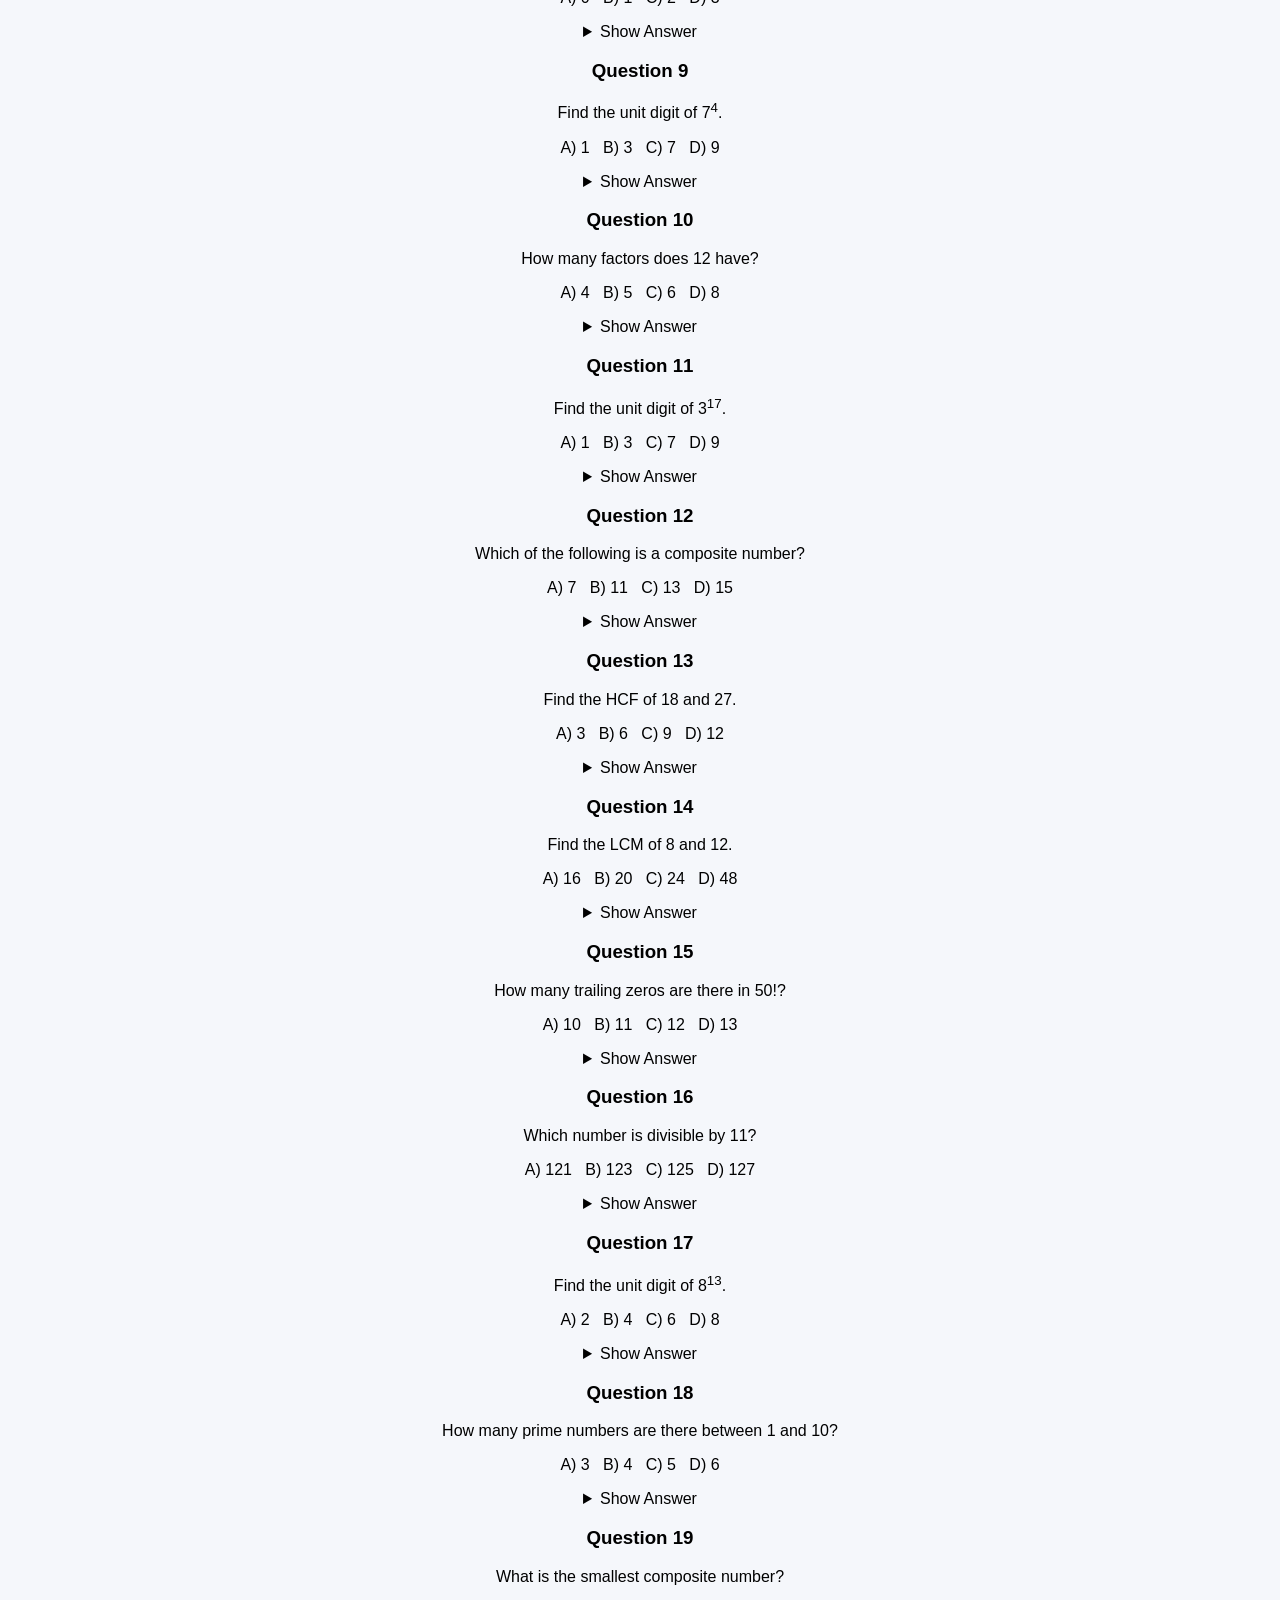
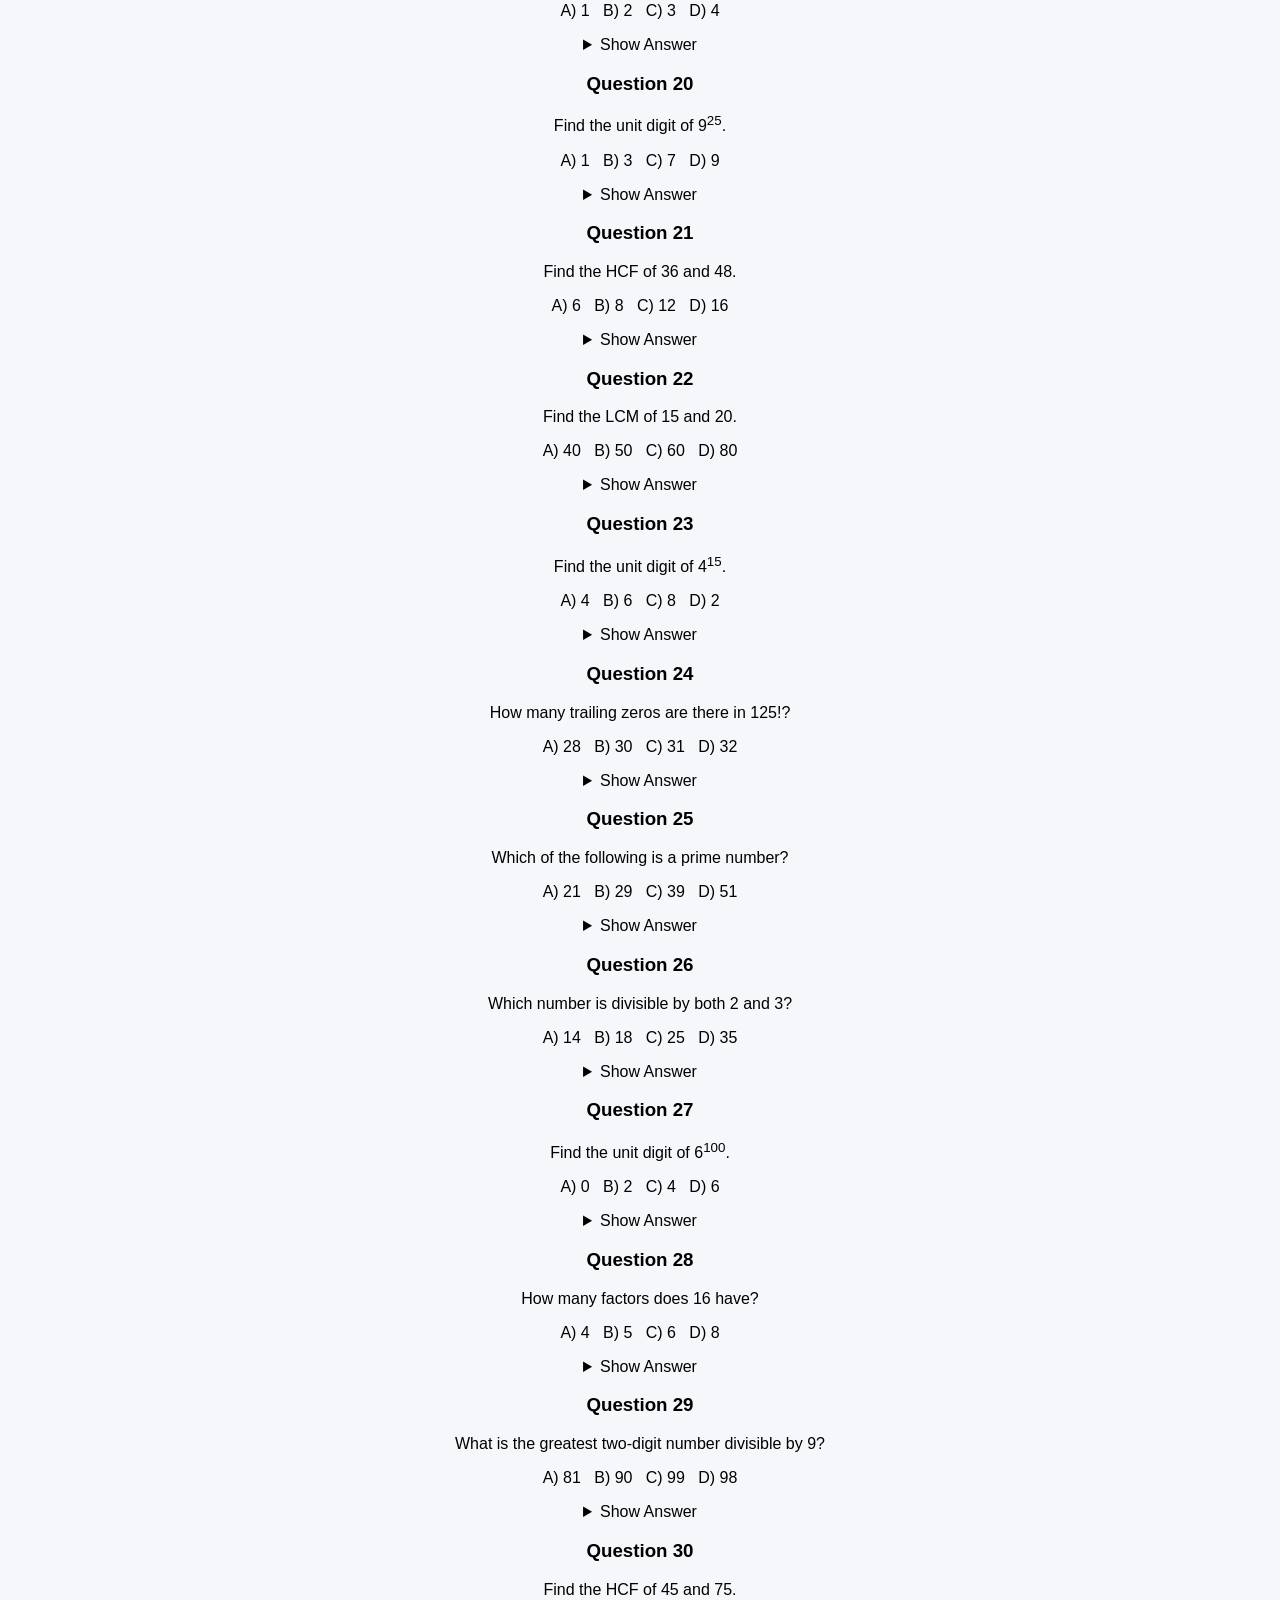
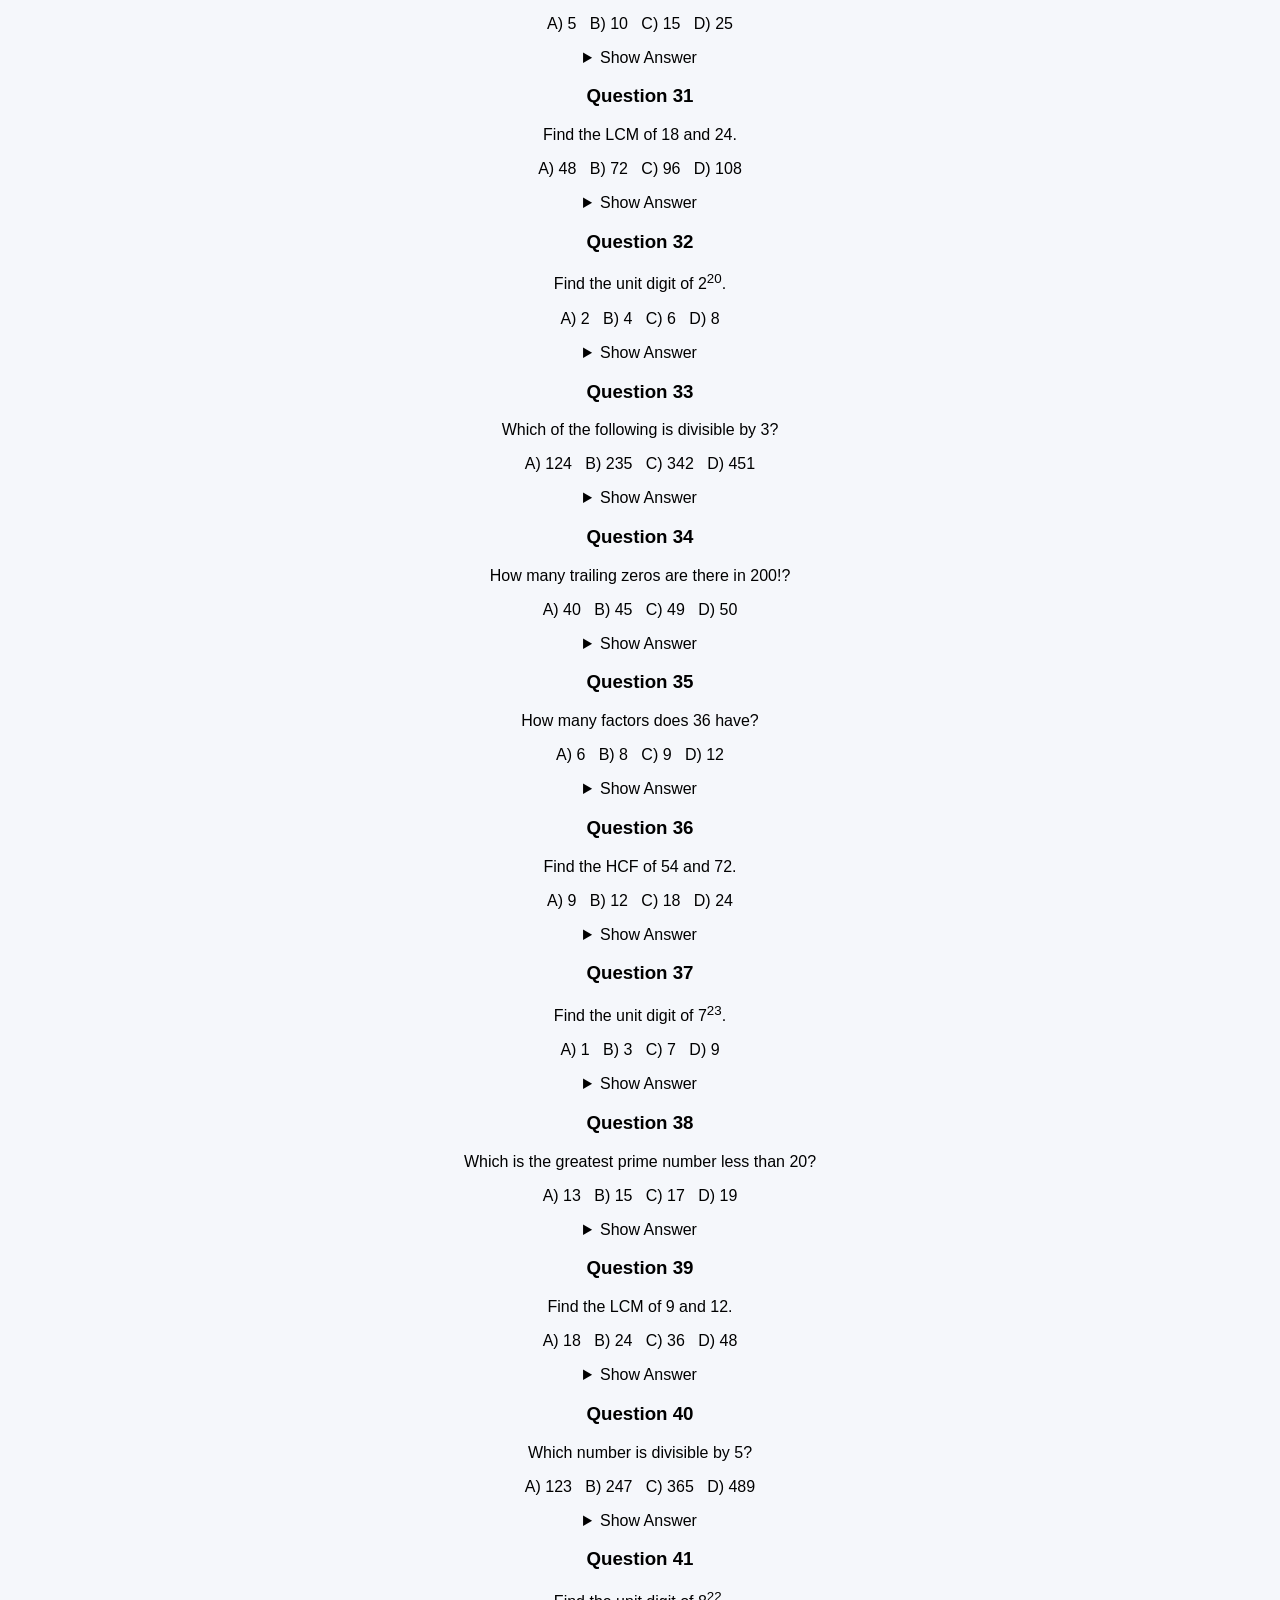
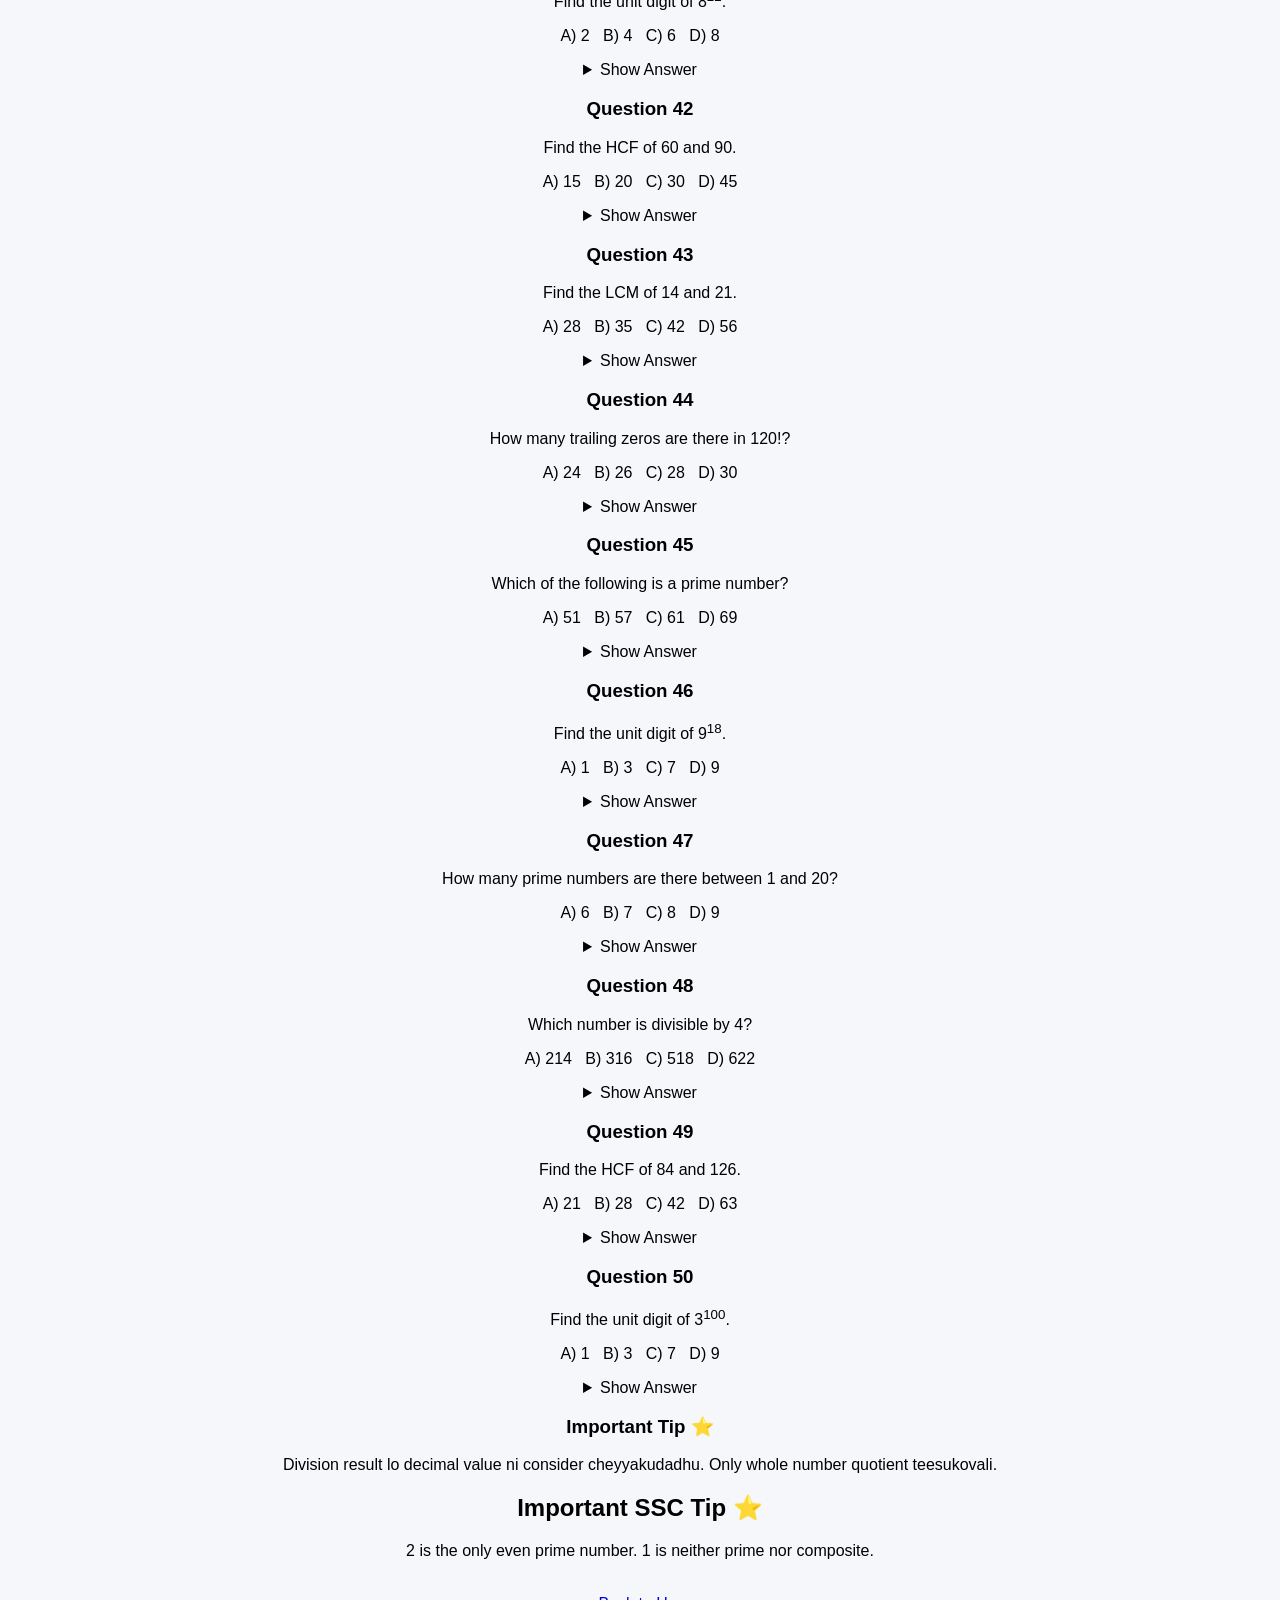
==== commit 4f9ff184: "Update number-system.html" ====
--- a/number-system.html
+++ b/number-system.html
@@ -346,6 +346,55 @@
 <p>Which number is divisible by 5?</p>
 <p>A) 123 &nbsp; B) 247 &nbsp; C) 365 &nbsp; D) 489</p>
 <details><summary>Show Answer</summary><p>Answer: C) 365</p></details>
+  <h3>Question 41</h3>
+<p>Find the unit digit of 8<sup>22</sup>.</p>
+<p>A) 2 &nbsp; B) 4 &nbsp; C) 6 &nbsp; D) 8</p>
+<details><summary>Show Answer</summary><p>Answer: B) 4</p></details>
+
+<h3>Question 42</h3>
+<p>Find the HCF of 60 and 90.</p>
+<p>A) 15 &nbsp; B) 20 &nbsp; C) 30 &nbsp; D) 45</p>
+<details><summary>Show Answer</summary><p>Answer: C) 30</p></details>
+
+<h3>Question 43</h3>
+<p>Find the LCM of 14 and 21.</p>
+<p>A) 28 &nbsp; B) 35 &nbsp; C) 42 &nbsp; D) 56</p>
+<details><summary>Show Answer</summary><p>Answer: C) 42</p></details>
+
+<h3>Question 44</h3>
+<p>How many trailing zeros are there in 120!?</p>
+<p>A) 24 &nbsp; B) 26 &nbsp; C) 28 &nbsp; D) 30</p>
+<details><summary>Show Answer</summary><p>Answer: C) 28</p></details>
+
+<h3>Question 45</h3>
+<p>Which of the following is a prime number?</p>
+<p>A) 51 &nbsp; B) 57 &nbsp; C) 61 &nbsp; D) 69</p>
+<details><summary>Show Answer</summary><p>Answer: C) 61</p></details>
+
+<h3>Question 46</h3>
+<p>Find the unit digit of 9<sup>18</sup>.</p>
+<p>A) 1 &nbsp; B) 3 &nbsp; C) 7 &nbsp; D) 9</p>
+<details><summary>Show Answer</summary><p>Answer: A) 1</p></details>
+
+<h3>Question 47</h3>
+<p>How many prime numbers are there between 1 and 20?</p>
+<p>A) 6 &nbsp; B) 7 &nbsp; C) 8 &nbsp; D) 9</p>
+<details><summary>Show Answer</summary><p>Answer: C) 8</p></details>
+
+<h3>Question 48</h3>
+<p>Which number is divisible by 4?</p>
+<p>A) 214 &nbsp; B) 316 &nbsp; C) 518 &nbsp; D) 622</p>
+<details><summary>Show Answer</summary><p>Answer: B) 316</p></details>
+
+<h3>Question 49</h3>
+<p>Find the HCF of 84 and 126.</p>
+<p>A) 21 &nbsp; B) 28 &nbsp; C) 42 &nbsp; D) 63</p>
+<details><summary>Show Answer</summary><p>Answer: C) 42</p></details>
+
+<h3>Question 50</h3>
+<p>Find the unit digit of 3<sup>100</sup>.</p>
+<p>A) 1 &nbsp; B) 3 &nbsp; C) 7 &nbsp; D) 9</p>
+<details><summary>Show Answer</summary><p>Answer: A) 1</p></details>
 <h3>Important Tip ⭐</h3>
 <p>Division result lo decimal value ni consider cheyyakudadhu. Only whole number quotient teesukovali.</p>
   <h2>Important SSC Tip ⭐</h2>
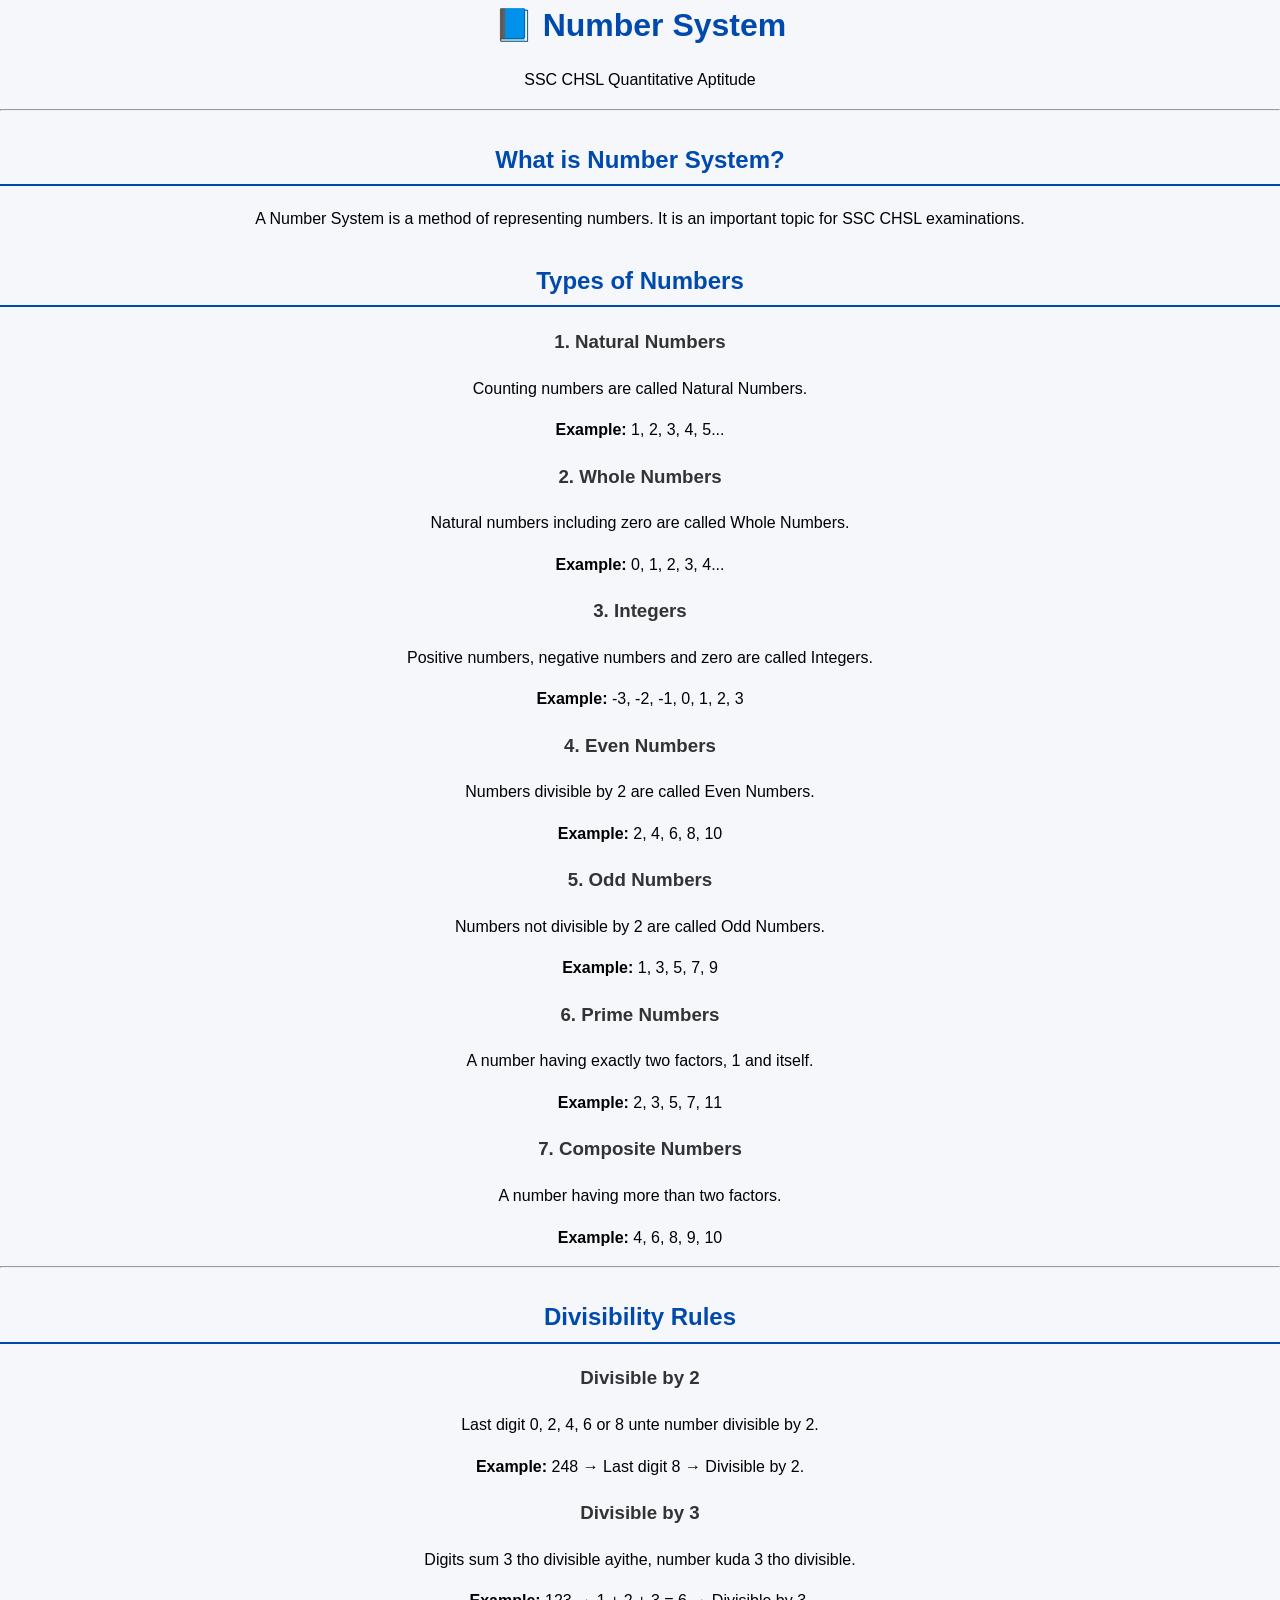
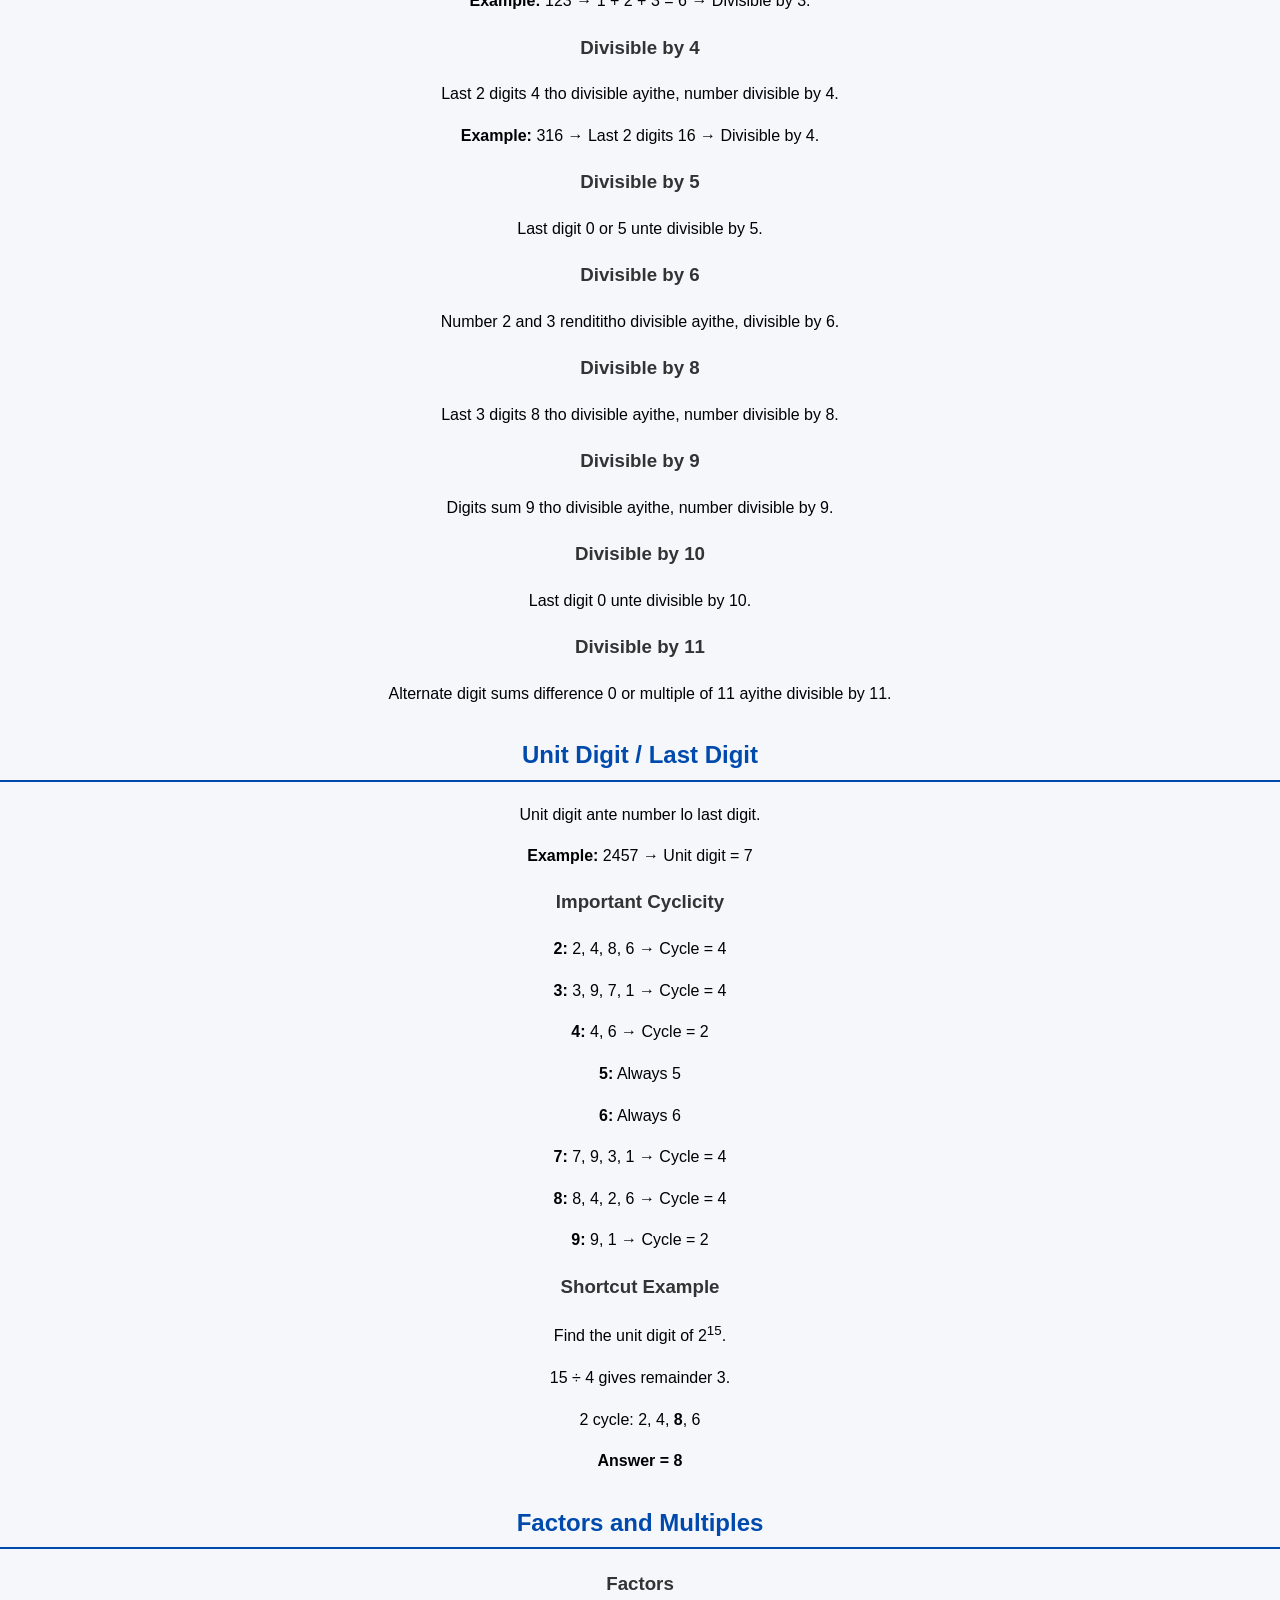
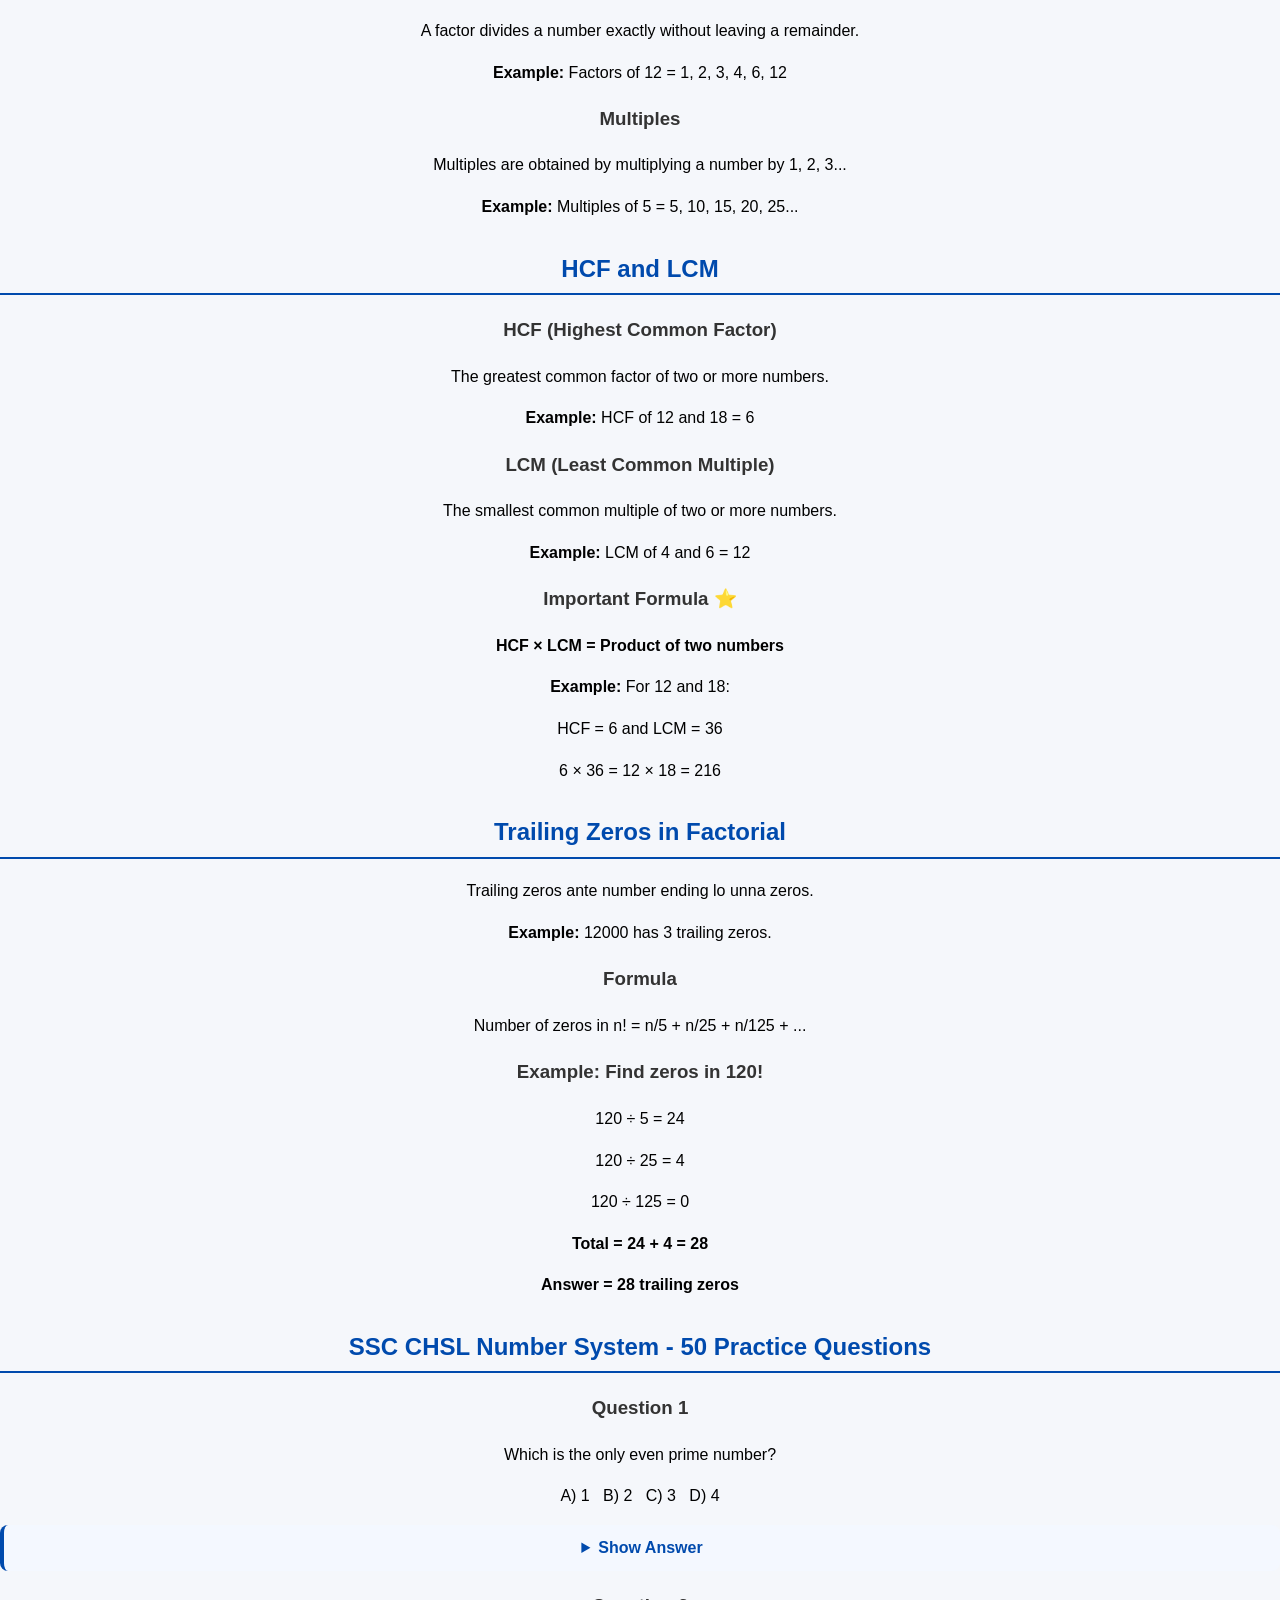
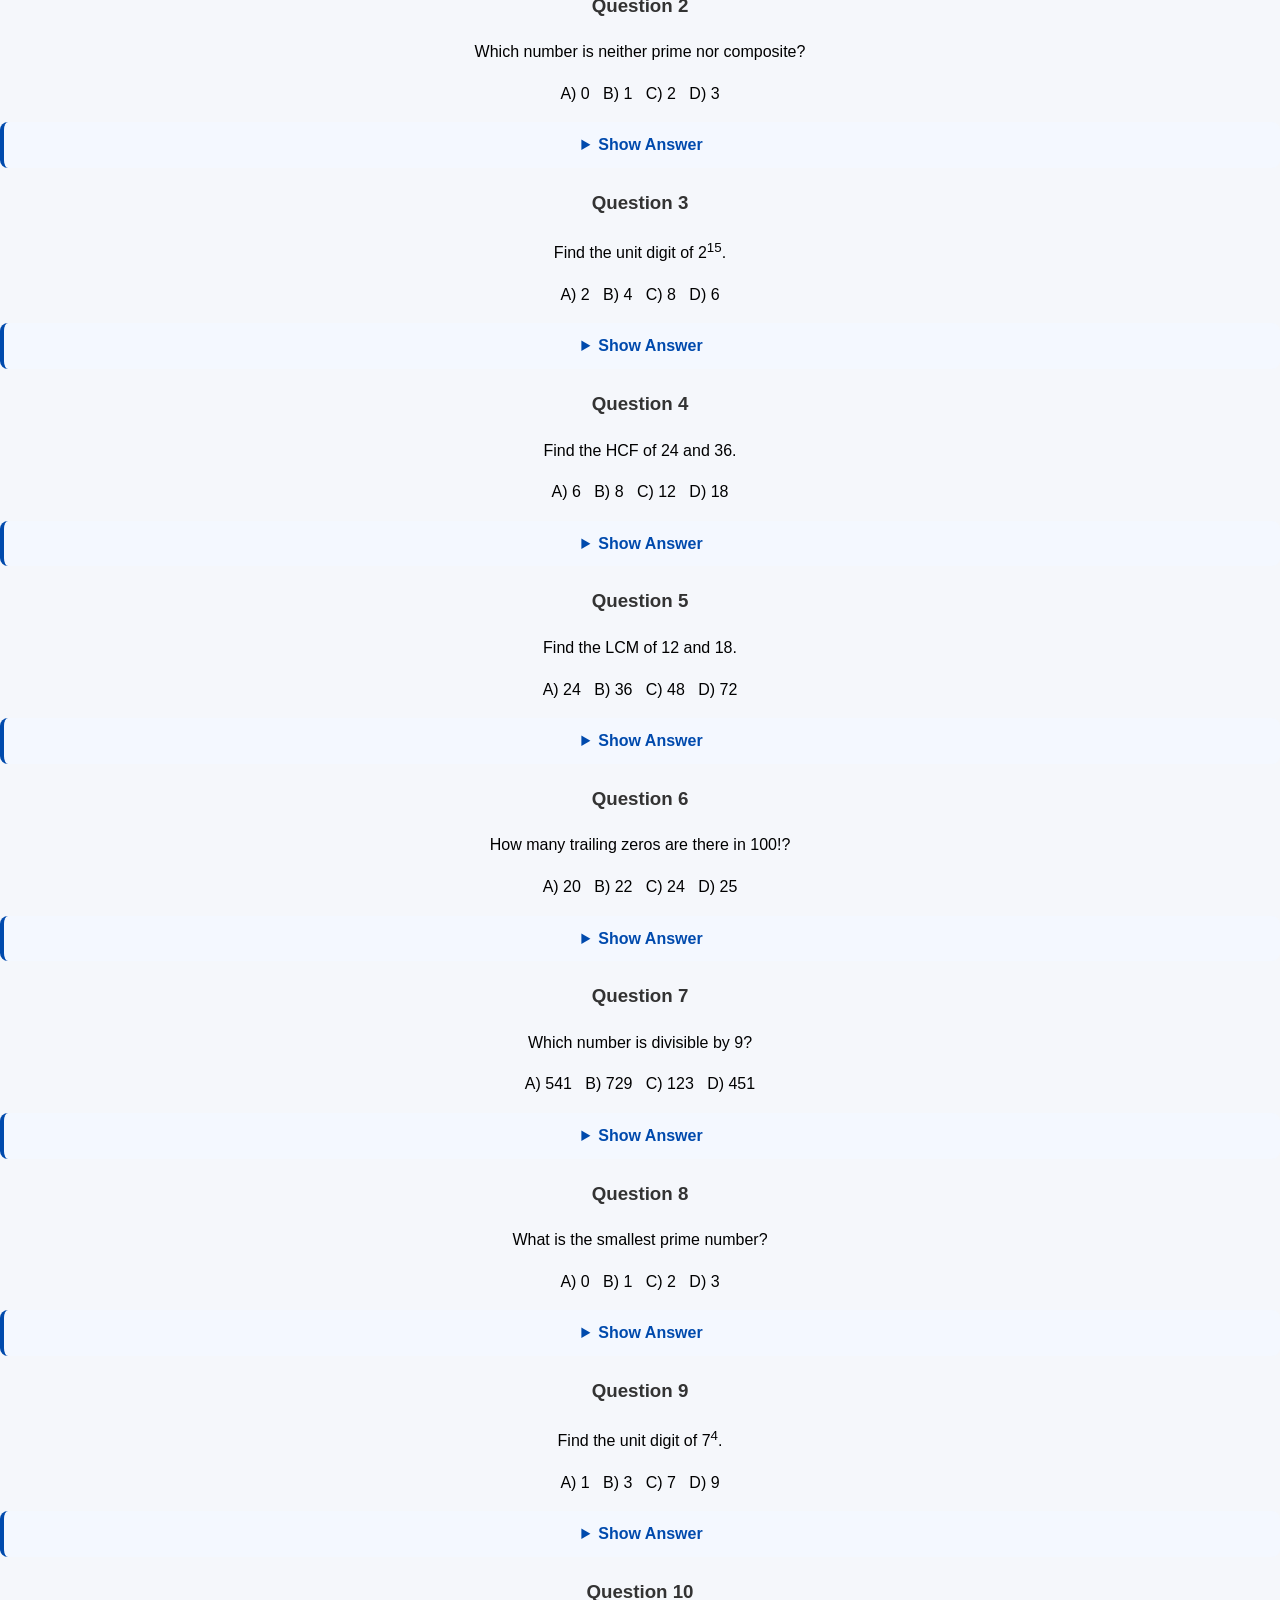
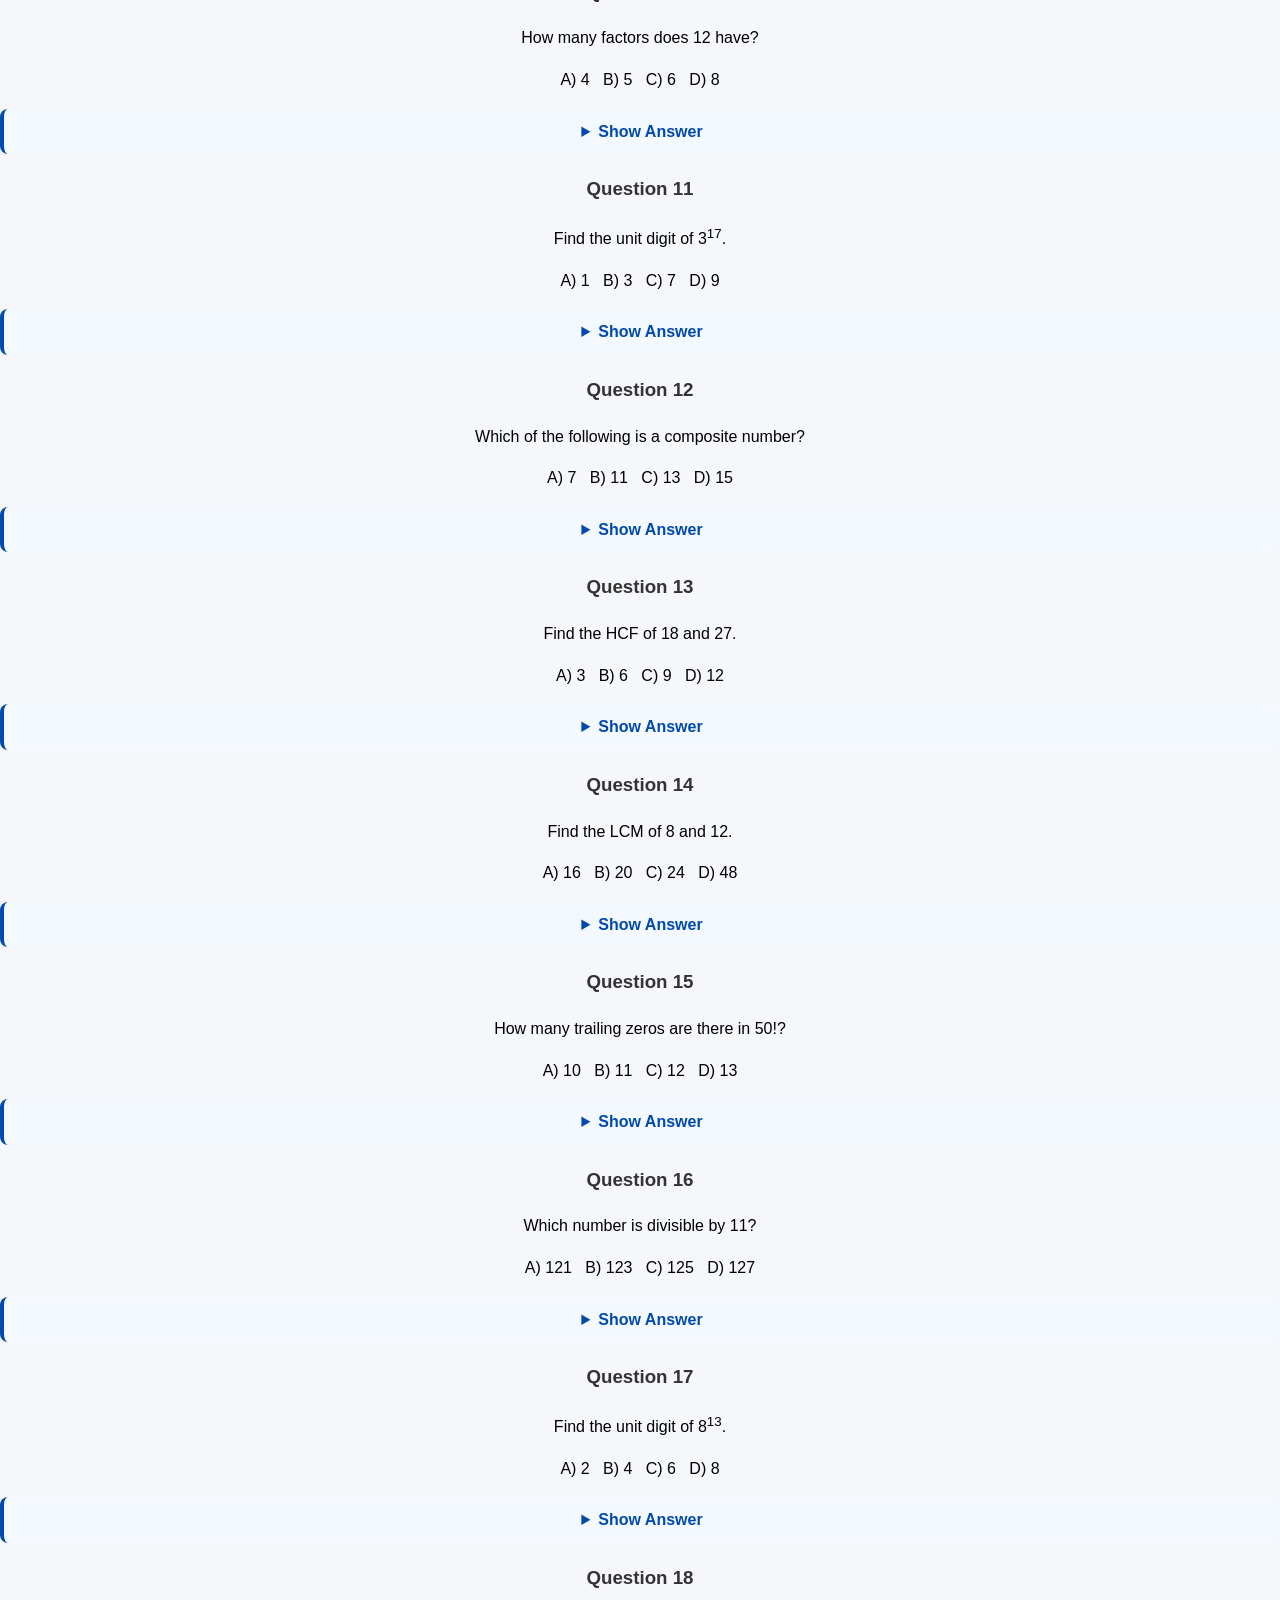
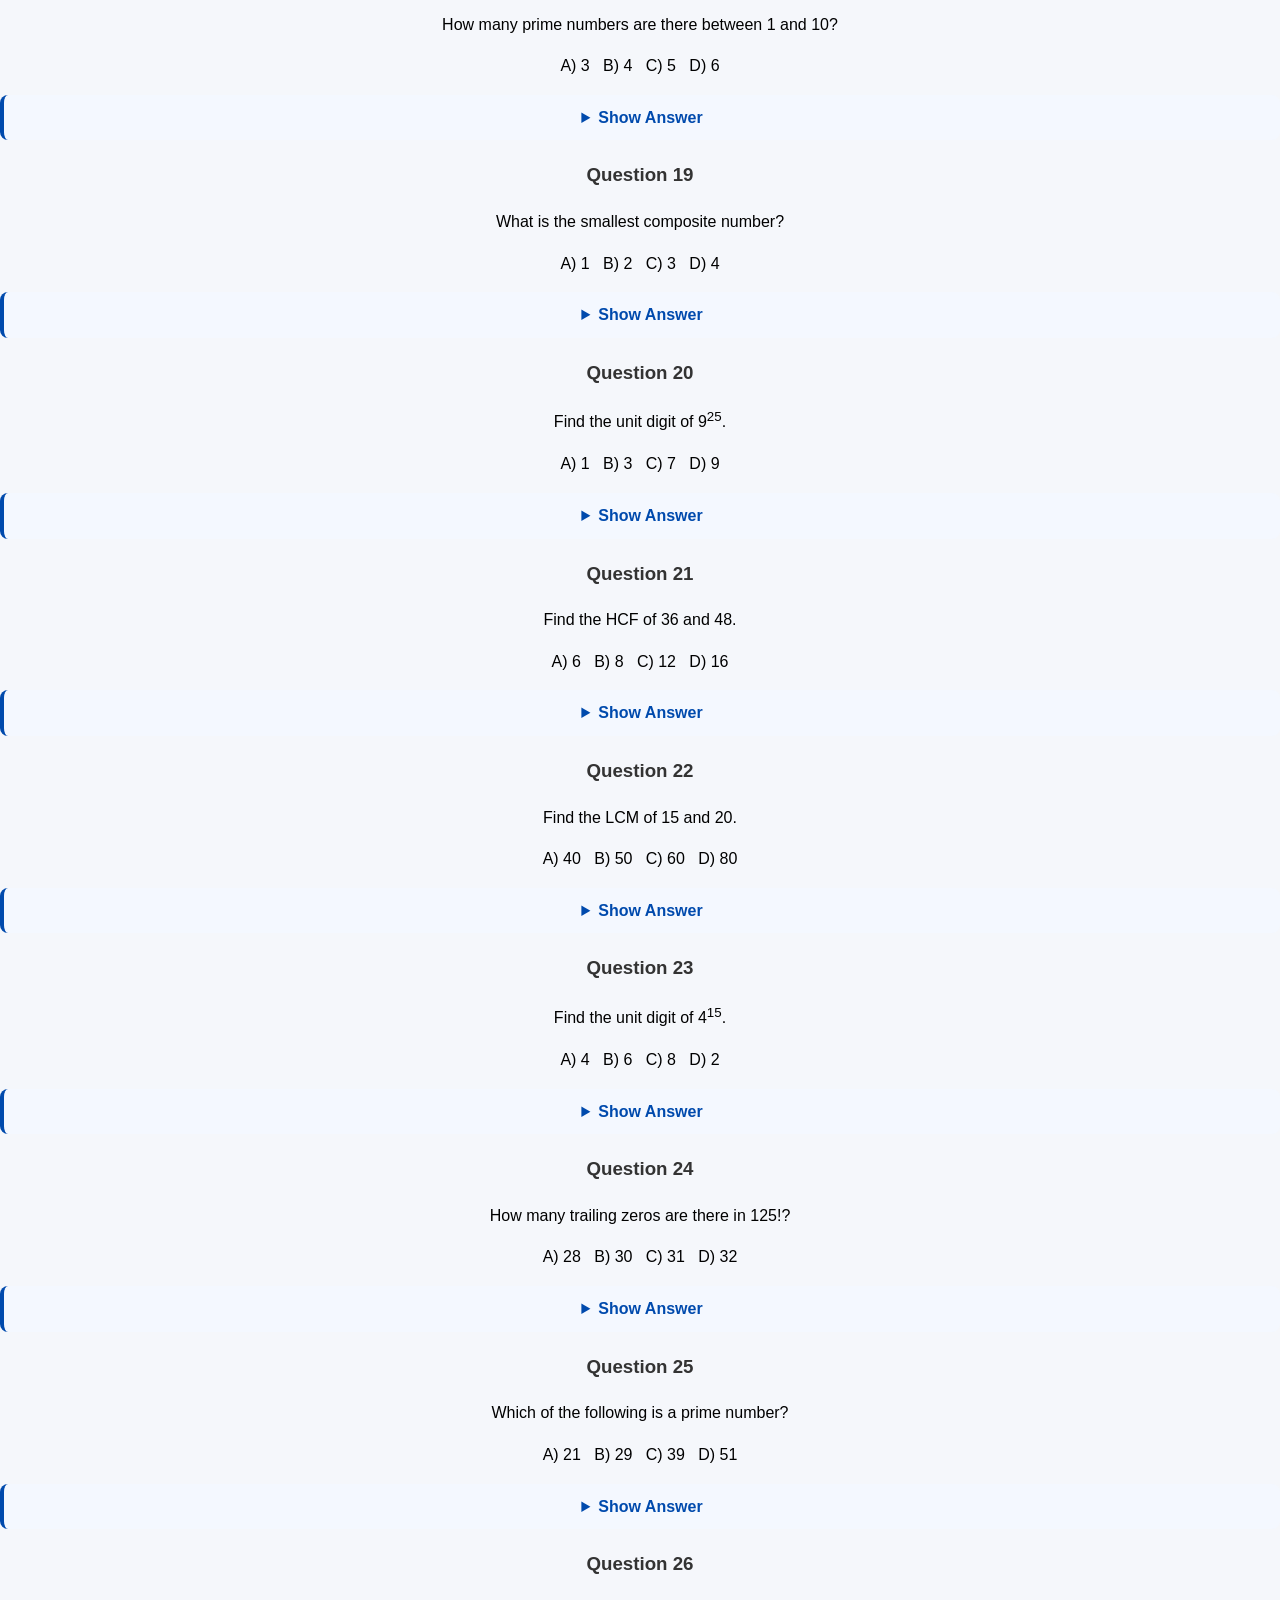
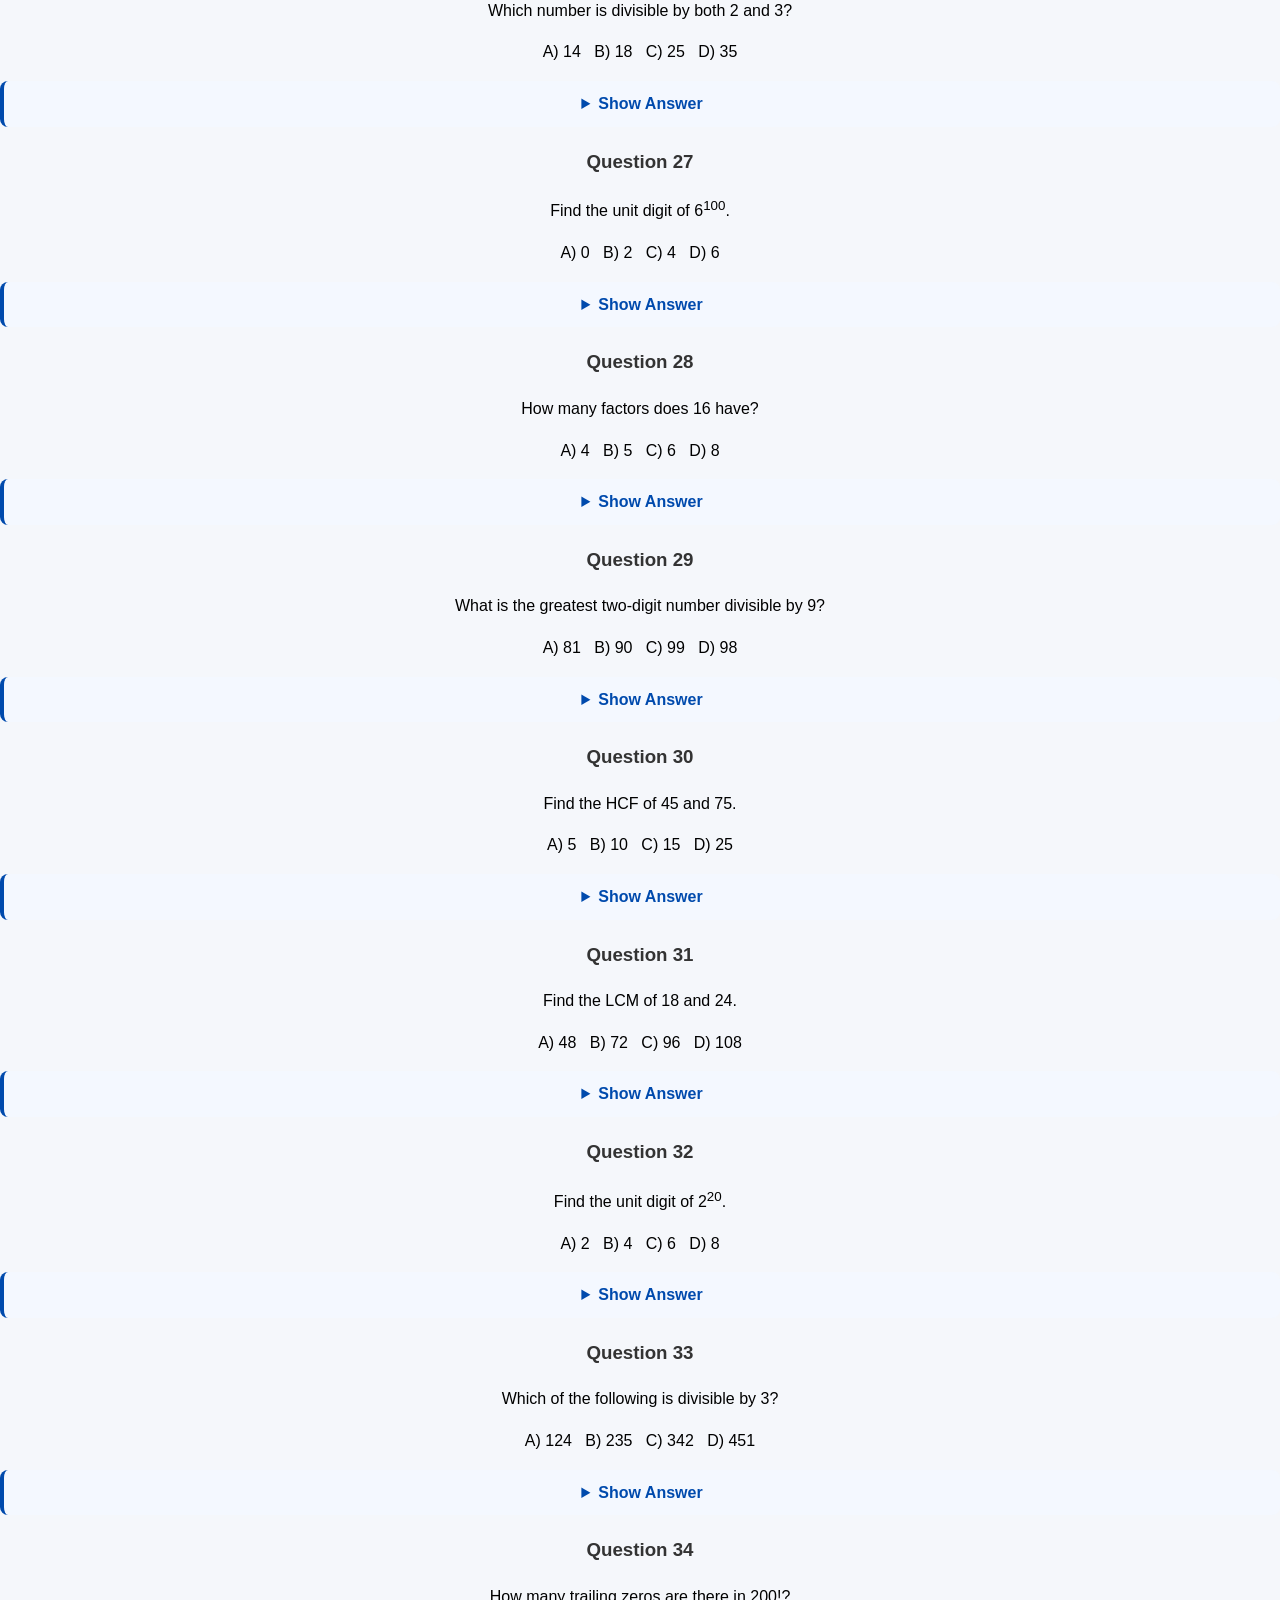
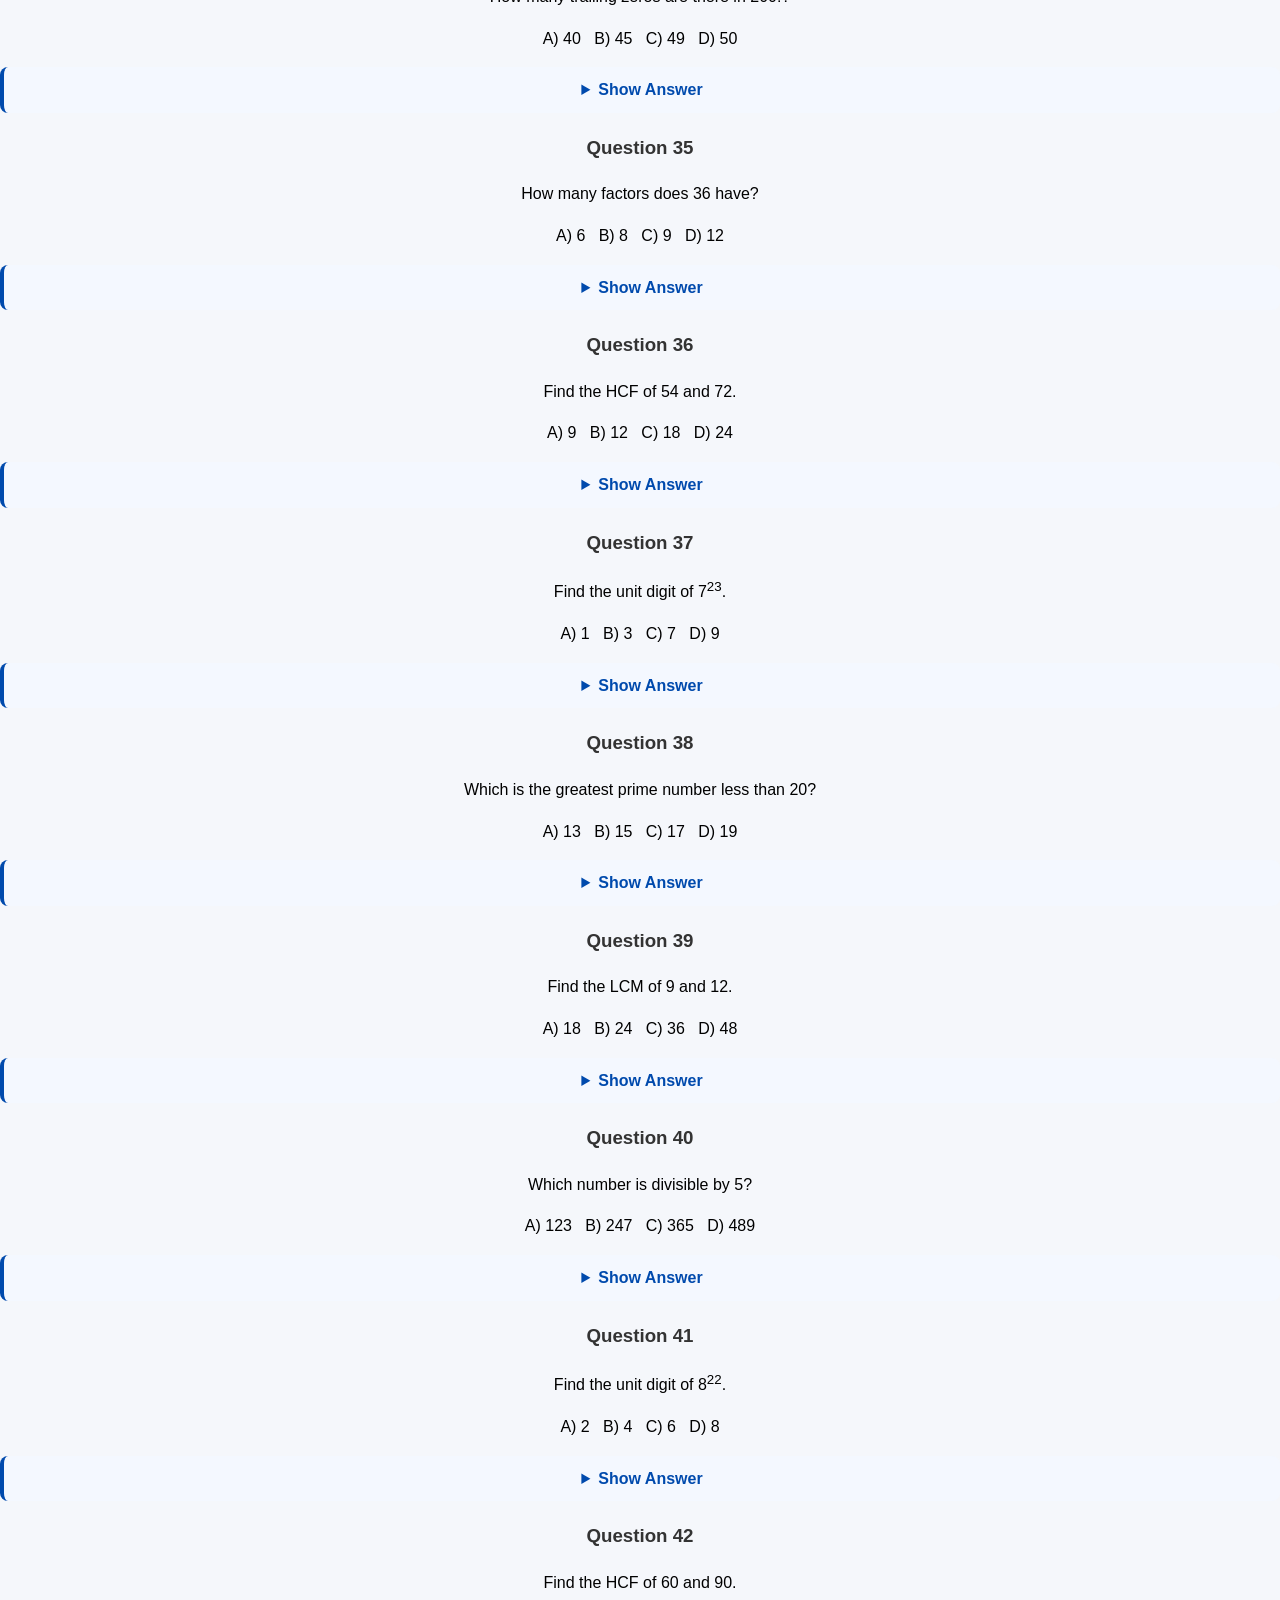
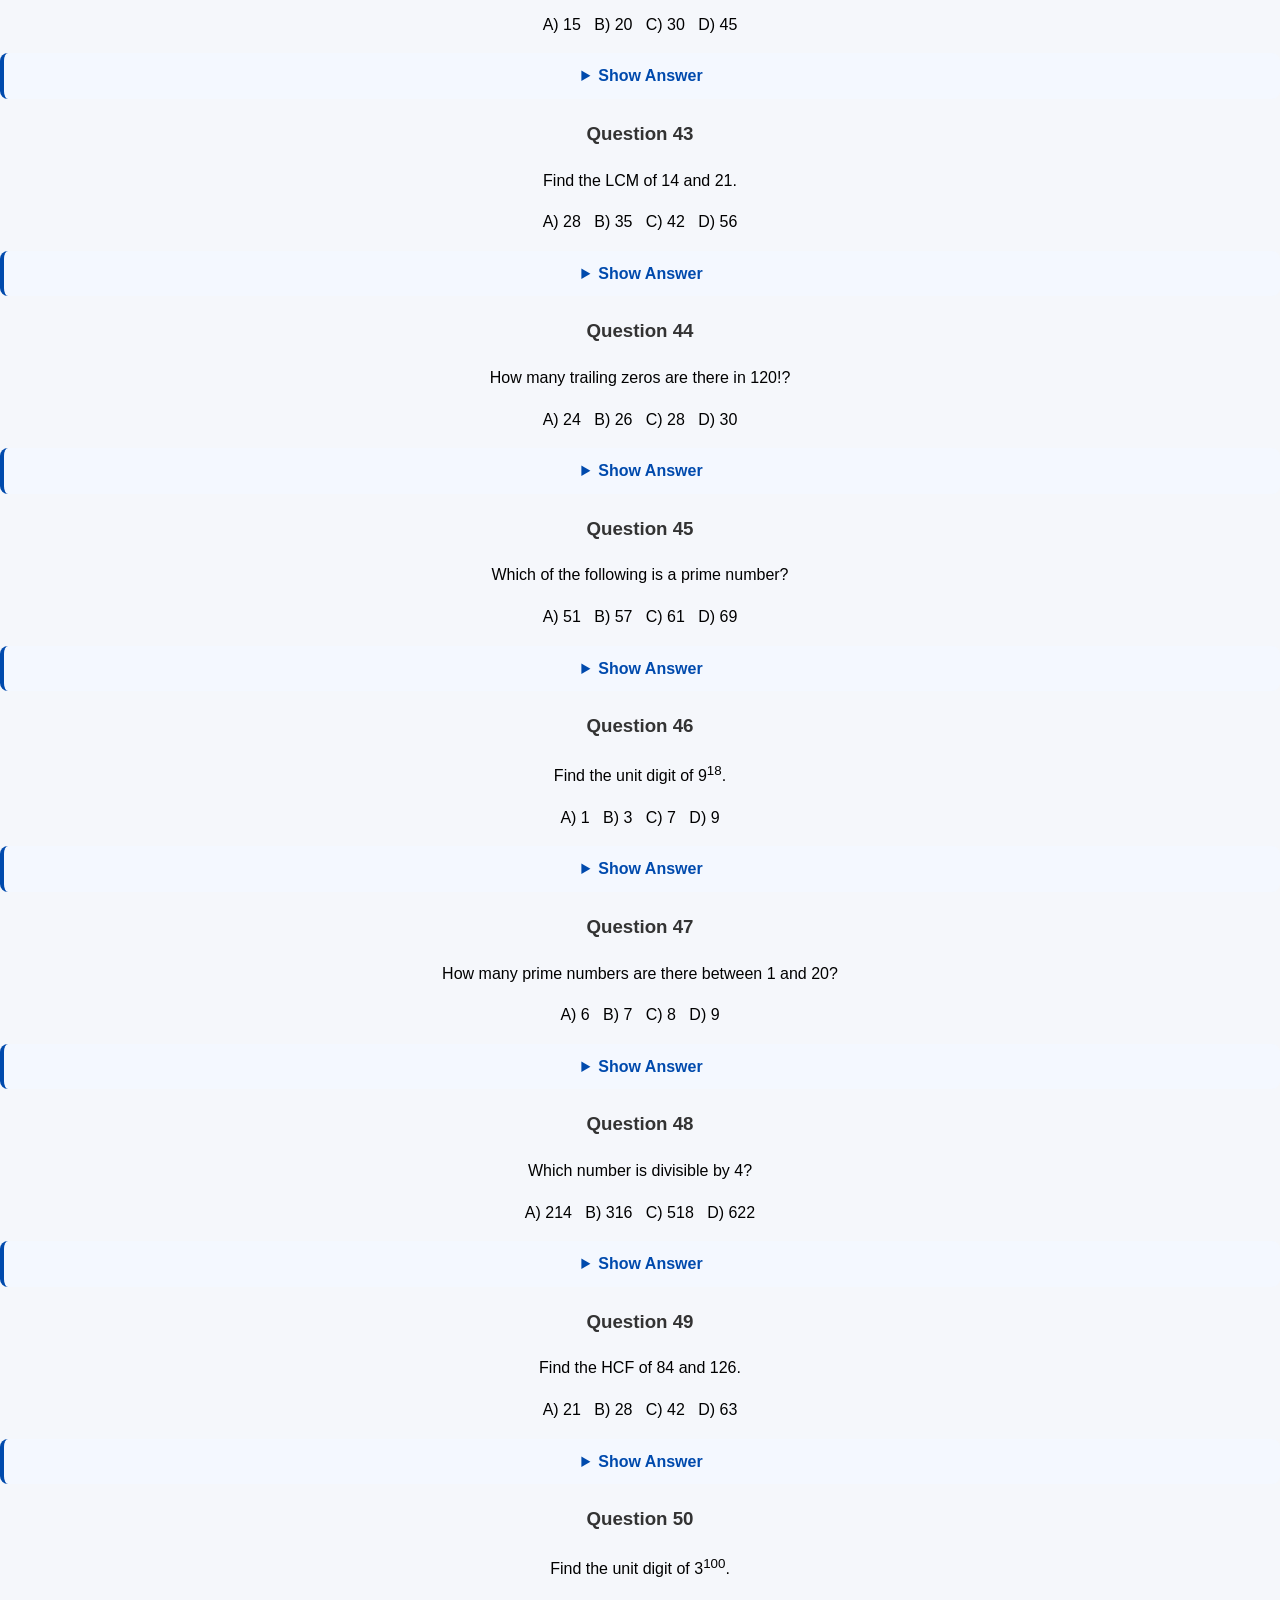
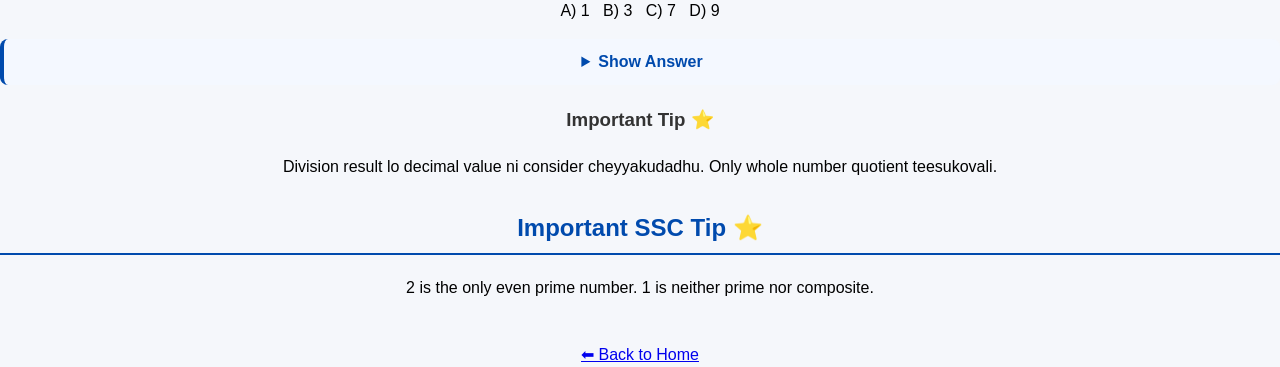
==== commit 5f5a4129: "Update number-system.html" ====
--- a/number-system.html
+++ b/number-system.html
@@ -149,252 +149,400 @@
 <p><b>Total = 24 + 4 = 28</b></p>
 <p><b>Answer = 28 trailing zeros</b></p>
 <h2>SSC CHSL Number System - 50 Practice Questions</h2>
-
 <h3>Question 1</h3>
 <p>Which is the only even prime number?</p>
 <p>A) 1 &nbsp; B) 2 &nbsp; C) 3 &nbsp; D) 4</p>
-<details><summary>Show Answer</summary><p>Answer: B) 2</p></details>
+<details><summary>Show Answer</summary>
+<p><b>Answer: B) 2</b></p>
+<p><b>Explanation:</b> 2 has only two factors: 1 and 2. It is the only even prime number.</p>
+</details>
 
 <h3>Question 2</h3>
 <p>Which number is neither prime nor composite?</p>
 <p>A) 0 &nbsp; B) 1 &nbsp; C) 2 &nbsp; D) 3</p>
-<details><summary>Show Answer</summary><p>Answer: B) 1</p></details>
+<details><summary>Show Answer</summary>
+<p><b>Answer: B) 1</b></p>
+<p><b>Explanation:</b> 1 has only one factor. Therefore, 1 is neither prime nor composite.</p>
+</details>
 
 <h3>Question 3</h3>
 <p>Find the unit digit of 2<sup>15</sup>.</p>
 <p>A) 2 &nbsp; B) 4 &nbsp; C) 8 &nbsp; D) 6</p>
-<details><summary>Show Answer</summary><p>Answer: C) 8</p></details>
+<details><summary>Show Answer</summary>
+<p><b>Answer: C) 8</b></p>
+<p><b>Explanation:</b> Unit digit cycle of 2 is 2, 4, 8, 6. 15 ÷ 4 gives remainder 3. The 3rd digit is 8.</p>
+</details>
 
 <h3>Question 4</h3>
 <p>Find the HCF of 24 and 36.</p>
 <p>A) 6 &nbsp; B) 8 &nbsp; C) 12 &nbsp; D) 18</p>
-<details><summary>Show Answer</summary><p>Answer: C) 12</p></details>
+<details><summary>Show Answer</summary>
+<p><b>Answer: C) 12</b></p>
+<p><b>Explanation:</b> Common factors of 24 and 36 are 1, 2, 3, 4, 6 and 12. The highest common factor is 12.</p>
+</details>
 
 <h3>Question 5</h3>
 <p>Find the LCM of 12 and 18.</p>
 <p>A) 24 &nbsp; B) 36 &nbsp; C) 48 &nbsp; D) 72</p>
-<details><summary>Show Answer</summary><p>Answer: B) 36</p></details>
+<details><summary>Show Answer</summary>
+<p><b>Answer: B) 36</b></p>
+<p><b>Explanation:</b> Multiples of 12 are 12, 24, 36. Multiples of 18 are 18, 36. The smallest common multiple is 36.</p>
+</details>
 
 <h3>Question 6</h3>
 <p>How many trailing zeros are there in 100!?</p>
 <p>A) 20 &nbsp; B) 22 &nbsp; C) 24 &nbsp; D) 25</p>
-<details><summary>Show Answer</summary><p>Answer: C) 24</p></details>
+<details><summary>Show Answer</summary>
+<p><b>Answer: C) 24</b></p>
+<p><b>Explanation:</b> Trailing zeros = 100/5 + 100/25 = 20 + 4 = 24.</p>
+</details>
 
 <h3>Question 7</h3>
 <p>Which number is divisible by 9?</p>
 <p>A) 541 &nbsp; B) 729 &nbsp; C) 123 &nbsp; D) 451</p>
-<details><summary>Show Answer</summary><p>Answer: B) 729</p></details>
+<details><summary>Show Answer</summary>
+<p><b>Answer: B) 729</b></p>
+<p><b>Explanation:</b> Sum of digits of 729 = 7 + 2 + 9 = 18. Since 18 is divisible by 9, 729 is divisible by 9.</p>
+</details>
 
 <h3>Question 8</h3>
 <p>What is the smallest prime number?</p>
 <p>A) 0 &nbsp; B) 1 &nbsp; C) 2 &nbsp; D) 3</p>
-<details><summary>Show Answer</summary><p>Answer: C) 2</p></details>
+<details><summary>Show Answer</summary>
+<p><b>Answer: C) 2</b></p>
+<p><b>Explanation:</b> 2 is the smallest number having exactly two factors: 1 and 2. So, 2 is the smallest prime number.</p>
+</details>
 
 <h3>Question 9</h3>
 <p>Find the unit digit of 7<sup>4</sup>.</p>
 <p>A) 1 &nbsp; B) 3 &nbsp; C) 7 &nbsp; D) 9</p>
-<details><summary>Show Answer</summary><p>Answer: A) 1</p></details>
+<details><summary>Show Answer</summary>
+<p><b>Answer: A) 1</b></p>
+<p><b>Explanation:</b> Unit digit cycle of 7 is 7, 9, 3, 1. The 4th digit in the cycle is 1.</p>
+</details>
 
 <h3>Question 10</h3>
 <p>How many factors does 12 have?</p>
 <p>A) 4 &nbsp; B) 5 &nbsp; C) 6 &nbsp; D) 8</p>
-<details><summary>Show Answer</summary><p>Answer: C) 6</p></details>
+<details><summary>Show Answer</summary>
+<p><b>Answer: C) 6</b></p>
+<p><b>Explanation:</b> Factors of 12 are 1, 2, 3, 4, 6 and 12. Therefore, total factors = 6.</p>
+</details>
   <h3>Question 11</h3>
 <p>Find the unit digit of 3<sup>17</sup>.</p>
 <p>A) 1 &nbsp; B) 3 &nbsp; C) 7 &nbsp; D) 9</p>
-<details><summary>Show Answer</summary><p>Answer: B) 3</p></details>
+<details><summary>Show Answer</summary>
+<p><b>Answer: B) 3</b></p>
+<p><b>Explanation:</b> Unit digit cycle of 3 is 3, 9, 7, 1. 17 ÷ 4 gives remainder 1. So the unit digit is 3.</p>
+</details>
 
 <h3>Question 12</h3>
 <p>Which of the following is a composite number?</p>
 <p>A) 7 &nbsp; B) 11 &nbsp; C) 13 &nbsp; D) 15</p>
-<details><summary>Show Answer</summary><p>Answer: D) 15</p></details>
+<details><summary>Show Answer</summary>
+<p><b>Answer: D) 15</b></p>
+<p><b>Explanation:</b> 15 has factors 1, 3, 5 and 15. So it is a composite number.</p>
+</details>
 
 <h3>Question 13</h3>
 <p>Find the HCF of 18 and 27.</p>
 <p>A) 3 &nbsp; B) 6 &nbsp; C) 9 &nbsp; D) 12</p>
-<details><summary>Show Answer</summary><p>Answer: C) 9</p></details>
+<details><summary>Show Answer</summary>
+<p><b>Answer: C) 9</b></p>
+<p><b>Explanation:</b> Common factors of 18 and 27 are 1, 3 and 9. The highest common factor is 9.</p>
+</details>
 
 <h3>Question 14</h3>
 <p>Find the LCM of 8 and 12.</p>
 <p>A) 16 &nbsp; B) 20 &nbsp; C) 24 &nbsp; D) 48</p>
-<details><summary>Show Answer</summary><p>Answer: C) 24</p></details>
+<details><summary>Show Answer</summary>
+<p><b>Answer: C) 24</b></p>
+<p><b>Explanation:</b> Multiples of 8 are 8, 16, 24. Multiples of 12 are 12, 24. The smallest common multiple is 24.</p>
+</details>
 
 <h3>Question 15</h3>
 <p>How many trailing zeros are there in 50!?</p>
 <p>A) 10 &nbsp; B) 11 &nbsp; C) 12 &nbsp; D) 13</p>
-<details><summary>Show Answer</summary><p>Answer: C) 12</p></details>
+<details><summary>Show Answer</summary>
+<p><b>Answer: C) 12</b></p>
+<p><b>Explanation:</b> Trailing zeros = 50/5 + 50/25 = 10 + 2 = 12.</p>
+</details>
 
 <h3>Question 16</h3>
 <p>Which number is divisible by 11?</p>
 <p>A) 121 &nbsp; B) 123 &nbsp; C) 125 &nbsp; D) 127</p>
-<details><summary>Show Answer</summary><p>Answer: A) 121</p></details>
+<details><summary>Show Answer</summary>
+<p><b>Answer: A) 121</b></p>
+<p><b>Explanation:</b> 121 ÷ 11 = 11. Therefore, 121 is exactly divisible by 11.</p>
+</details>
 
 <h3>Question 17</h3>
 <p>Find the unit digit of 8<sup>13</sup>.</p>
 <p>A) 2 &nbsp; B) 4 &nbsp; C) 6 &nbsp; D) 8</p>
-<details><summary>Show Answer</summary><p>Answer: D) 8</p></details>
+<details><summary>Show Answer</summary>
+<p><b>Answer: D) 8</b></p>
+<p><b>Explanation:</b> Unit digit cycle of 8 is 8, 4, 2, 6. 13 ÷ 4 gives remainder 1. So the unit digit is 8.</p>
+</details>
 
 <h3>Question 18</h3>
 <p>How many prime numbers are there between 1 and 10?</p>
 <p>A) 3 &nbsp; B) 4 &nbsp; C) 5 &nbsp; D) 6</p>
-<details><summary>Show Answer</summary><p>Answer: B) 4</p></details>
+<details><summary>Show Answer</summary>
+<p><b>Answer: B) 4</b></p>
+<p><b>Explanation:</b> Prime numbers between 1 and 10 are 2, 3, 5 and 7. Total = 4.</p>
+</details>
 
 <h3>Question 19</h3>
 <p>What is the smallest composite number?</p>
 <p>A) 1 &nbsp; B) 2 &nbsp; C) 3 &nbsp; D) 4</p>
-<details><summary>Show Answer</summary><p>Answer: D) 4</p></details>
+<details><summary>Show Answer</summary>
+<p><b>Answer: D) 4</b></p>
+<p><b>Explanation:</b> 4 has three factors: 1, 2 and 4. Therefore, 4 is the smallest composite number.</p>
+</details>
 
 <h3>Question 20</h3>
 <p>Find the unit digit of 9<sup>25</sup>.</p>
 <p>A) 1 &nbsp; B) 3 &nbsp; C) 7 &nbsp; D) 9</p>
-<details><summary>Show Answer</summary><p>Answer: D) 9</p></details>
-  <h3>Question 21</h3>
+<details><summary>Show Answer</summary>
+<p><b>Answer: D) 9</b></p>
+<p><b>Explanation:</b> Unit digit cycle of 9 is 9, 1. Since 25 is odd, the unit digit is 9.</p>
+</details>
+
+<h3>Question 21</h3>
 <p>Find the HCF of 36 and 48.</p>
 <p>A) 6 &nbsp; B) 8 &nbsp; C) 12 &nbsp; D) 16</p>
-<details><summary>Show Answer</summary><p>Answer: C) 12</p></details>
-
+<details><summary>Show Answer</summary>
+<p><b>Answer: C) 12</b></p>
+<p><b>Explanation:</b> Common factors of 36 and 48 include 1, 2, 3, 4, 6 and 12. The highest common factor is 12.</p>
+</details>
 <h3>Question 22</h3>
 <p>Find the LCM of 15 and 20.</p>
 <p>A) 40 &nbsp; B) 50 &nbsp; C) 60 &nbsp; D) 80</p>
-<details><summary>Show Answer</summary><p>Answer: C) 60</p></details>
+<details><summary>Show Answer</summary>
+<p><b>Answer: C) 60</b></p>
+<p><b>Explanation:</b> 15 = 3 × 5 and 20 = 2² × 5. LCM = 2² × 3 × 5 = 60.</p>
+</details>
 
 <h3>Question 23</h3>
 <p>Find the unit digit of 4<sup>15</sup>.</p>
 <p>A) 4 &nbsp; B) 6 &nbsp; C) 8 &nbsp; D) 2</p>
-<details><summary>Show Answer</summary><p>Answer: A) 4</p></details>
+<details><summary>Show Answer</summary>
+<p><b>Answer: A) 4</b></p>
+<p><b>Explanation:</b> Unit digit cycle of 4 is 4, 6. Since 15 is odd, the unit digit is 4.</p>
+</details>
 
 <h3>Question 24</h3>
 <p>How many trailing zeros are there in 125!?</p>
 <p>A) 28 &nbsp; B) 30 &nbsp; C) 31 &nbsp; D) 32</p>
-<details><summary>Show Answer</summary><p>Answer: C) 31</p></details>
+<details><summary>Show Answer</summary>
+<p><b>Answer: C) 31</b></p>
+<p><b>Explanation:</b> Trailing zeros = 125/5 + 125/25 + 125/125 = 25 + 5 + 1 = 31.</p>
+</details>
 
 <h3>Question 25</h3>
 <p>Which of the following is a prime number?</p>
 <p>A) 21 &nbsp; B) 29 &nbsp; C) 39 &nbsp; D) 51</p>
-<details><summary>Show Answer</summary><p>Answer: B) 29</p></details>
+<details><summary>Show Answer</summary>
+<p><b>Answer: B) 29</b></p>
+<p><b>Explanation:</b> 29 has only two factors: 1 and 29. Therefore, 29 is a prime number.</p>
+</details>
 
 <h3>Question 26</h3>
 <p>Which number is divisible by both 2 and 3?</p>
 <p>A) 14 &nbsp; B) 18 &nbsp; C) 25 &nbsp; D) 35</p>
-<details><summary>Show Answer</summary><p>Answer: B) 18</p></details>
+<details><summary>Show Answer</summary>
+<p><b>Answer: B) 18</b></p>
+<p><b>Explanation:</b> A number divisible by both 2 and 3 is divisible by 6. 18 ÷ 6 = 3.</p>
+</details>
 
 <h3>Question 27</h3>
 <p>Find the unit digit of 6<sup>100</sup>.</p>
 <p>A) 0 &nbsp; B) 2 &nbsp; C) 4 &nbsp; D) 6</p>
-<details><summary>Show Answer</summary><p>Answer: D) 6</p></details>
+<details><summary>Show Answer</summary>
+<p><b>Answer: D) 6</b></p>
+<p><b>Explanation:</b> Every positive power of 6 has unit digit 6. Therefore, the answer is 6.</p>
+</details>
 
 <h3>Question 28</h3>
 <p>How many factors does 16 have?</p>
 <p>A) 4 &nbsp; B) 5 &nbsp; C) 6 &nbsp; D) 8</p>
-<details><summary>Show Answer</summary><p>Answer: B) 5</p></details>
+<details><summary>Show Answer</summary>
+<p><b>Answer: B) 5</b></p>
+<p><b>Explanation:</b> Factors of 16 are 1, 2, 4, 8 and 16. Total factors = 5.</p>
+</details>
 
 <h3>Question 29</h3>
 <p>What is the greatest two-digit number divisible by 9?</p>
 <p>A) 81 &nbsp; B) 90 &nbsp; C) 99 &nbsp; D) 98</p>
-<details><summary>Show Answer</summary><p>Answer: C) 99</p></details>
+<details><summary>Show Answer</summary>
+<p><b>Answer: C) 99</b></p>
+<p><b>Explanation:</b> 99 is a two-digit number and 9 + 9 = 18. Since 18 is divisible by 9, 99 is divisible by 9.</p>
+</details>
 
 <h3>Question 30</h3>
 <p>Find the HCF of 45 and 75.</p>
 <p>A) 5 &nbsp; B) 10 &nbsp; C) 15 &nbsp; D) 25</p>
-<details><summary>Show Answer</summary><p>Answer: C) 15</p></details>
-  <h3>Question 31</h3>
+<details><summary>Show Answer</summary>
+<p><b>Answer: C) 15</b></p>
+<p><b>Explanation:</b> 45 = 3² × 5 and 75 = 3 × 5². HCF = 3 × 5 = 15.</p>
+</details>
+
+<h3>Question 31</h3>
 <p>Find the LCM of 18 and 24.</p>
 <p>A) 48 &nbsp; B) 72 &nbsp; C) 96 &nbsp; D) 108</p>
-<details><summary>Show Answer</summary><p>Answer: B) 72</p></details>
-
+<details><summary>Show Answer</summary>
+<p><b>Answer: B) 72</b></p>
+<p><b>Explanation:</b> 18 = 2 × 3² and 24 = 2³ × 3. LCM = 2³ × 3² = 72.</p>
+</details>
 <h3>Question 32</h3>
 <p>Find the unit digit of 2<sup>20</sup>.</p>
 <p>A) 2 &nbsp; B) 4 &nbsp; C) 6 &nbsp; D) 8</p>
-<details><summary>Show Answer</summary><p>Answer: C) 6</p></details>
+<details><summary>Show Answer</summary>
+<p><b>Answer: C) 6</b></p>
+<p><b>Explanation:</b> Unit digit cycle of 2 is 2, 4, 8, 6. 20 is divisible by 4, so the unit digit is 6.</p>
+</details>
 
 <h3>Question 33</h3>
 <p>Which of the following is divisible by 3?</p>
 <p>A) 124 &nbsp; B) 235 &nbsp; C) 342 &nbsp; D) 451</p>
-<details><summary>Show Answer</summary><p>Answer: C) 342</p></details>
+<details><summary>Show Answer</summary>
+<p><b>Answer: C) 342</b></p>
+<p><b>Explanation:</b> Sum of digits = 3 + 4 + 2 = 9. Since 9 is divisible by 3, 342 is divisible by 3.</p>
+</details>
 
 <h3>Question 34</h3>
 <p>How many trailing zeros are there in 200!?</p>
 <p>A) 40 &nbsp; B) 45 &nbsp; C) 49 &nbsp; D) 50</p>
-<details><summary>Show Answer</summary><p>Answer: C) 49</p></details>
+<details><summary>Show Answer</summary>
+<p><b>Answer: C) 49</b></p>
+<p><b>Explanation:</b> Trailing zeros = 200/5 + 200/25 + 200/125 = 40 + 8 + 1 = 49.</p>
+</details>
 
 <h3>Question 35</h3>
 <p>How many factors does 36 have?</p>
 <p>A) 6 &nbsp; B) 8 &nbsp; C) 9 &nbsp; D) 12</p>
-<details><summary>Show Answer</summary><p>Answer: C) 9</p></details>
+<details><summary>Show Answer</summary>
+<p><b>Answer: C) 9</b></p>
+<p><b>Explanation:</b> 36 = 2² × 3². Number of factors = (2+1) × (2+1) = 9.</p>
+</details>
 
 <h3>Question 36</h3>
 <p>Find the HCF of 54 and 72.</p>
 <p>A) 9 &nbsp; B) 12 &nbsp; C) 18 &nbsp; D) 24</p>
-<details><summary>Show Answer</summary><p>Answer: C) 18</p></details>
+<details><summary>Show Answer</summary>
+<p><b>Answer: C) 18</b></p>
+<p><b>Explanation:</b> 54 = 2 × 3³ and 72 = 2³ × 3². HCF = 2 × 3² = 18.</p>
+</details>
 
 <h3>Question 37</h3>
 <p>Find the unit digit of 7<sup>23</sup>.</p>
 <p>A) 1 &nbsp; B) 3 &nbsp; C) 7 &nbsp; D) 9</p>
-<details><summary>Show Answer</summary><p>Answer: B) 3</p></details>
+<details><summary>Show Answer</summary>
+<p><b>Answer: B) 3</b></p>
+<p><b>Explanation:</b> Unit digit cycle of 7 is 7, 9, 3, 1. 23 ÷ 4 gives remainder 3. The 3rd digit is 3.</p>
+</details>
 
 <h3>Question 38</h3>
 <p>Which is the greatest prime number less than 20?</p>
 <p>A) 13 &nbsp; B) 15 &nbsp; C) 17 &nbsp; D) 19</p>
-<details><summary>Show Answer</summary><p>Answer: D) 19</p></details>
+<details><summary>Show Answer</summary>
+<p><b>Answer: D) 19</b></p>
+<p><b>Explanation:</b> Prime numbers below 20 end with 19 as the greatest prime. Therefore, the answer is 19.</p>
+</details>
 
 <h3>Question 39</h3>
 <p>Find the LCM of 9 and 12.</p>
 <p>A) 18 &nbsp; B) 24 &nbsp; C) 36 &nbsp; D) 48</p>
-<details><summary>Show Answer</summary><p>Answer: C) 36</p></details>
+<details><summary>Show Answer</summary>
+<p><b>Answer: C) 36</b></p>
+<p><b>Explanation:</b> Multiples of 9 are 9, 18, 27, 36. Multiples of 12 are 12, 24, 36. The smallest common multiple is 36.</p>
+</details>
 
 <h3>Question 40</h3>
 <p>Which number is divisible by 5?</p>
 <p>A) 123 &nbsp; B) 247 &nbsp; C) 365 &nbsp; D) 489</p>
-<details><summary>Show Answer</summary><p>Answer: C) 365</p></details>
-  <h3>Question 41</h3>
+<details><summary>Show Answer</summary>
+<p><b>Answer: C) 365</b></p>
+<p><b>Explanation:</b> A number ending in 0 or 5 is divisible by 5. 365 ends with 5.</p>
+</details>
+
+<h3>Question 41</h3>
 <p>Find the unit digit of 8<sup>22</sup>.</p>
 <p>A) 2 &nbsp; B) 4 &nbsp; C) 6 &nbsp; D) 8</p>
-<details><summary>Show Answer</summary><p>Answer: B) 4</p></details>
-
+<details><summary>Show Answer</summary>
+<p><b>Answer: B) 4</b></p>
+<p><b>Explanation:</b> Unit digit cycle of 8 is 8, 4, 2, 6. 22 ÷ 4 gives remainder 2. The 2nd digit is 4.</p>
+</details>
 <h3>Question 42</h3>
 <p>Find the HCF of 60 and 90.</p>
 <p>A) 15 &nbsp; B) 20 &nbsp; C) 30 &nbsp; D) 45</p>
-<details><summary>Show Answer</summary><p>Answer: C) 30</p></details>
-
+<details><summary>Show Answer</summary>
+<p><b>Answer: C) 30</b></p>
+<p><b>Explanation:</b> 60 = 2² × 3 × 5 and 90 = 2 × 3² × 5. Common factors with lowest powers are 2 × 3 × 5 = 30. Therefore, HCF = 30.</p>
+</details>
 <h3>Question 43</h3>
 <p>Find the LCM of 14 and 21.</p>
 <p>A) 28 &nbsp; B) 35 &nbsp; C) 42 &nbsp; D) 56</p>
-<details><summary>Show Answer</summary><p>Answer: C) 42</p></details>
+<details><summary>Show Answer</summary>
+<p><b>Answer: C) 42</b></p>
+<p><b>Explanation:</b> 14 = 2 × 7 and 21 = 3 × 7. LCM = 2 × 3 × 7 = 42.</p>
+</details>
 
 <h3>Question 44</h3>
 <p>How many trailing zeros are there in 120!?</p>
 <p>A) 24 &nbsp; B) 26 &nbsp; C) 28 &nbsp; D) 30</p>
-<details><summary>Show Answer</summary><p>Answer: C) 28</p></details>
+<details><summary>Show Answer</summary>
+<p><b>Answer: C) 28</b></p>
+<p><b>Explanation:</b> Trailing zeros = 120/5 + 120/25 = 24 + 4 = 28.</p>
+</details>
 
 <h3>Question 45</h3>
 <p>Which of the following is a prime number?</p>
 <p>A) 51 &nbsp; B) 57 &nbsp; C) 61 &nbsp; D) 69</p>
-<details><summary>Show Answer</summary><p>Answer: C) 61</p></details>
+<details><summary>Show Answer</summary>
+<p><b>Answer: C) 61</b></p>
+<p><b>Explanation:</b> 51, 57 and 69 are divisible by 3. 61 has only two factors, 1 and 61, so it is prime.</p>
+</details>
 
 <h3>Question 46</h3>
 <p>Find the unit digit of 9<sup>18</sup>.</p>
 <p>A) 1 &nbsp; B) 3 &nbsp; C) 7 &nbsp; D) 9</p>
-<details><summary>Show Answer</summary><p>Answer: A) 1</p></details>
+<details><summary>Show Answer</summary>
+<p><b>Answer: A) 1</b></p>
+<p><b>Explanation:</b> Unit digit cycle of 9 is 9, 1. Since 18 is even, the unit digit is 1.</p>
+</details>
 
 <h3>Question 47</h3>
 <p>How many prime numbers are there between 1 and 20?</p>
 <p>A) 6 &nbsp; B) 7 &nbsp; C) 8 &nbsp; D) 9</p>
-<details><summary>Show Answer</summary><p>Answer: C) 8</p></details>
+<details><summary>Show Answer</summary>
+<p><b>Answer: C) 8</b></p>
+<p><b>Explanation:</b> Prime numbers are 2, 3, 5, 7, 11, 13, 17 and 19. Total = 8.</p>
+</details>
 
 <h3>Question 48</h3>
 <p>Which number is divisible by 4?</p>
 <p>A) 214 &nbsp; B) 316 &nbsp; C) 518 &nbsp; D) 622</p>
-<details><summary>Show Answer</summary><p>Answer: B) 316</p></details>
+<details><summary>Show Answer</summary>
+<p><b>Answer: B) 316</b></p>
+<p><b>Explanation:</b> A number is divisible by 4 if its last two digits are divisible by 4. 16 ÷ 4 = 4, so 316 is divisible by 4.</p>
+</details>
 
 <h3>Question 49</h3>
 <p>Find the HCF of 84 and 126.</p>
 <p>A) 21 &nbsp; B) 28 &nbsp; C) 42 &nbsp; D) 63</p>
-<details><summary>Show Answer</summary><p>Answer: C) 42</p></details>
+<details><summary>Show Answer</summary>
+<p><b>Answer: C) 42</b></p>
+<p><b>Explanation:</b> 84 = 2² × 3 × 7 and 126 = 2 × 3² × 7. HCF = 2 × 3 × 7 = 42.</p>
+</details>
 
 <h3>Question 50</h3>
 <p>Find the unit digit of 3<sup>100</sup>.</p>
 <p>A) 1 &nbsp; B) 3 &nbsp; C) 7 &nbsp; D) 9</p>
-<details><summary>Show Answer</summary><p>Answer: A) 1</p></details>
+<details><summary>Show Answer</summary>
+<p><b>Answer: A) 1</b></p>
+<p><b>Explanation:</b> Unit digit cycle of 3 is 3, 9, 7, 1. 100 is divisible by 4, so the unit digit is 1.</p>
+</details>
 <h3>Important Tip ⭐</h3>
 <p>Division result lo decimal value ni consider cheyyakudadhu. Only whole number quotient teesukovali.</p>
   <h2>Important SSC Tip ⭐</h2>
--- a/style.css
+++ b/style.css
@@ -205,3 +205,43 @@
 .hero p {
   font-size: 20px;
 }
+/* Number System Page Design */
+
+body {
+  font-family: Arial, sans-serif;
+  line-height: 1.6;
+}
+
+h1 {
+  color: #004aad;
+  text-align: center;
+}
+
+h2 {
+  color: #004aad;
+  border-bottom: 2px solid #004aad;
+  padding-bottom: 5px;
+  margin-top: 30px;
+}
+
+h3 {
+  color: #333;
+}
+
+details {
+  background: #f4f8ff;
+  padding: 10px;
+  margin: 10px 0 20px;
+  border-left: 4px solid #004aad;
+  border-radius: 8px;
+}
+
+summary {
+  color: #004aad;
+  font-weight: bold;
+  cursor: pointer;
+}
+
+details p {
+  font-weight: bold;
+}
